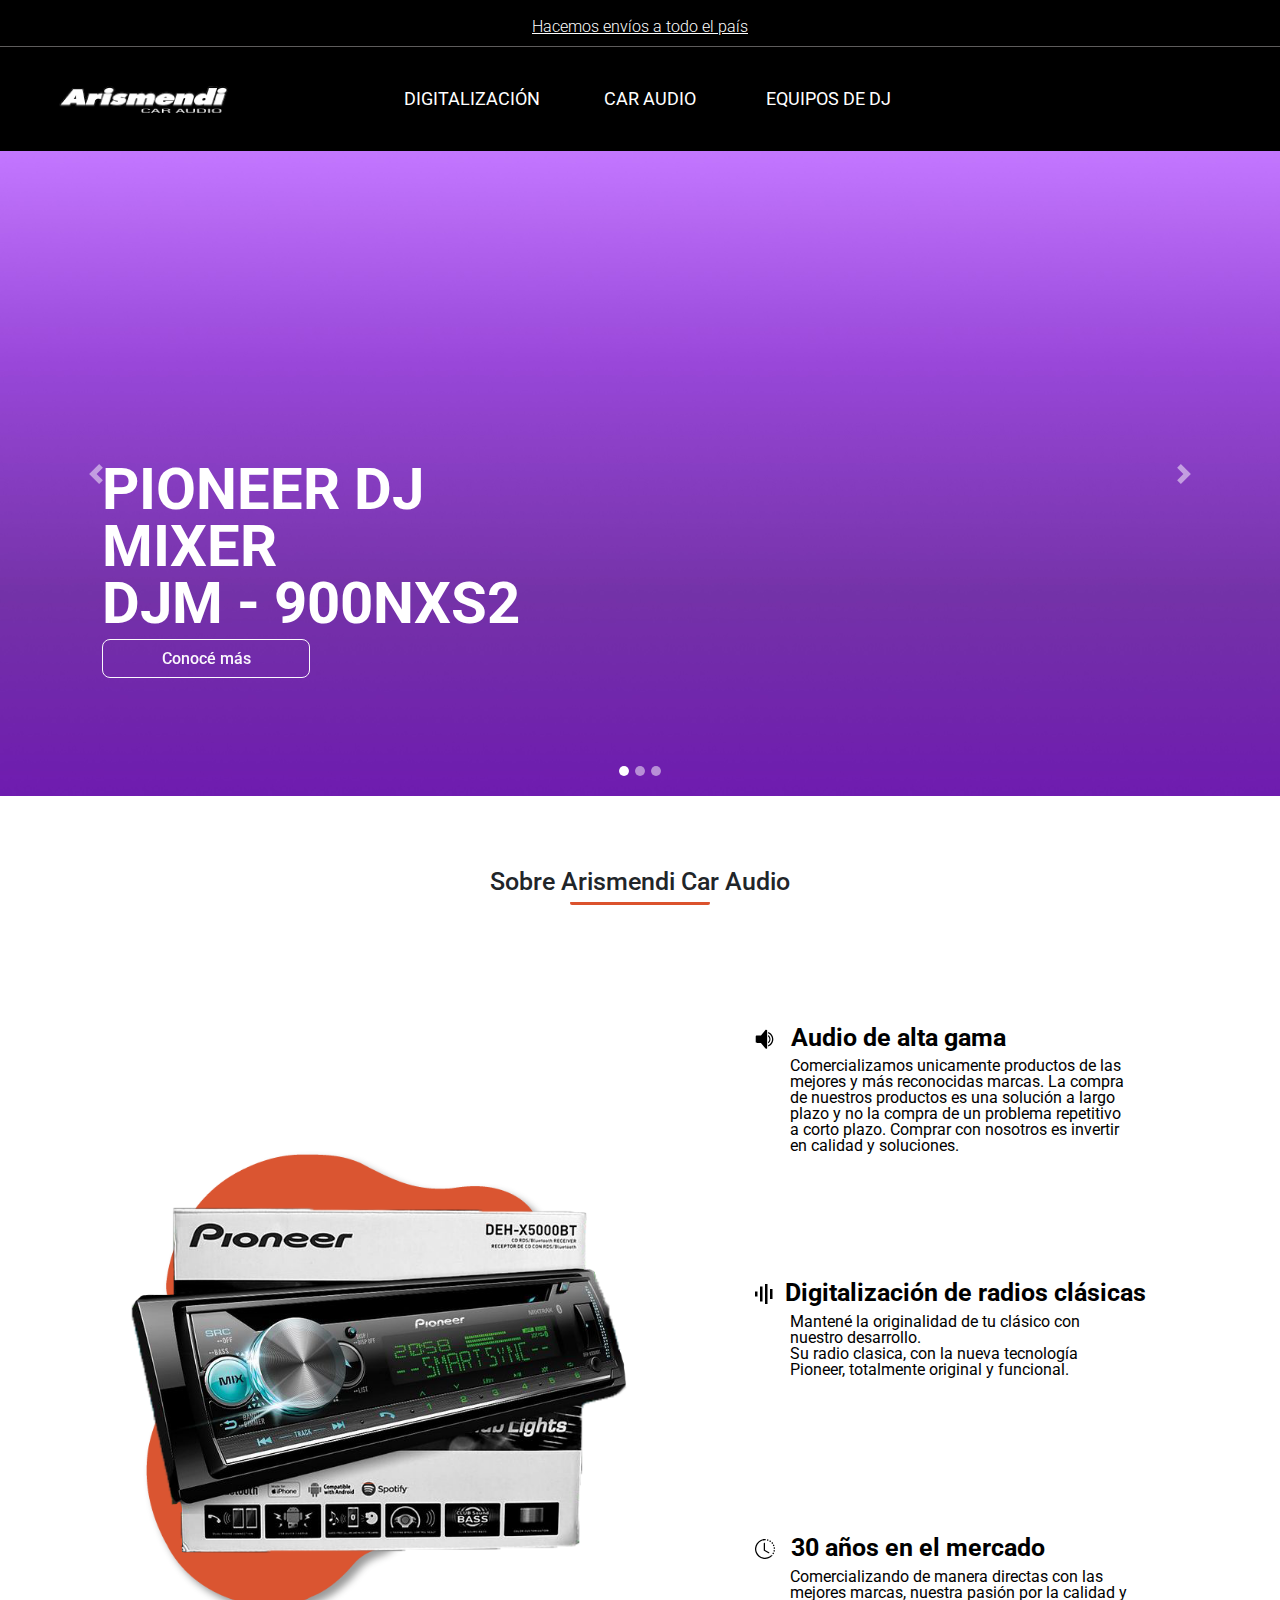
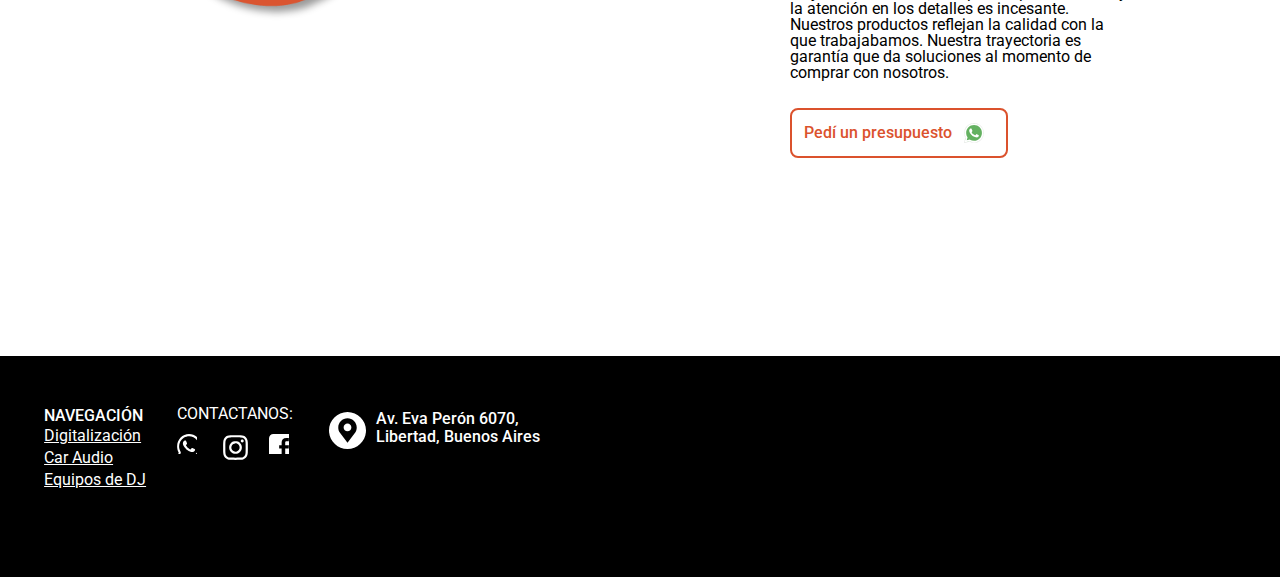
==== index.html @ 05241fb4 "Arismendi_Car_Audio" ====
<!DOCTYPE html>
<html lang="en">
    <head>
        <meta charset="UTF-8">
        <meta http-equiv="X-UA-Compatible" content="IE=edge">
        <meta name="viewport" content="width=device-width, initial-scale=1.0">
        <title>Arismendi Car Audio</title>

        <!-- Fonts -->
        <link rel="preconnect" href="https://fonts.gstatic.com">
        <link href="https://fonts.googleapis.com/css2?family=Roboto:ital,wght@0,100;0,300;0,400;0,500;0,700;1,300;1,400&display=swap" rel="stylesheet">

        <!-- Bootstrap -->
        <link rel="stylesheet" href="bootstrap-4.6.0-dist/css/bootstrap.css">

        <!-- styles -->
        <link rel="stylesheet" href="css/style.css">
    </head>
    <body>
        <header>
            <div class="anuncioEnvios">
                <p><a>Hacemos envíos a todo el país</a></p>
            </div>
            <div class="barraDeNavegacion">
                <a href="index.html" class="logo">

                </a>
                <nav class="mt-1">
                    <ul>
                        <li><a href="pages/digitalizacion.html" class="pt-1">Digitalización</a></li>
                        <li><a href="pages/carAudio.html" class="pt-1">Car Audio</a></li>
                        <li><a href="pages/equipoDeDj.html" class="pt-1">Equipos de DJ</a></li>
                    </ul>
                </nav>
            </div>
            <div class="menuDesplegable">
                <button class="openbtn" onclick="openNav()">&#9776;</button>
                <a href="../index.html" class="logo"></a>
            </div>
        </header>
        <div id="mySidepanel" class="sidepanel">
            <div class="mySidepanel_logo">
                <a href="../index.html" class="logo"></a>
                <a href="javascript:void(0)" class="closebtn" onclick="closeNav()">&times;</a>
            </div>
            <a href="index.html" class="item-menu">
                <svg width="24" height="24" viewBox="0 0 24 24" fill="none" xmlns="http://www.w3.org/2000/svg">
                <path d="M12 2.625C17.1812 2.625 21.375 6.81802 21.375 12C21.375 17.1812 17.182 21.375 12 21.375C6.81881 21.375 2.625 17.182 2.625 12C2.625 6.81881 6.81802 2.625 12 2.625ZM12 0.375C5.57967 0.375 0.375 5.57967 0.375 12C0.375 18.4203 5.57967 23.625 12 23.625C18.4203 23.625 23.625 18.4203 23.625 12C23.625 5.57967 18.4203 0.375 12 0.375ZM12 8.25C9.92892 8.25 8.25 9.92892 8.25 12C8.25 14.0711 9.92892 15.75 12 15.75C14.0711 15.75 15.75 14.0711 15.75 12C15.75 9.92892 14.0711 8.25 12 8.25Z" fill="white"/>
                </svg>              
                Inicio
            </a>
            <a href="pages/digitalizacion.html" class="item-menu">
                <svg width="24" height="24" viewBox="0 0 24 24" fill="none" xmlns="http://www.w3.org/2000/svg">
                <path d="M12 2.625C17.1812 2.625 21.375 6.81802 21.375 12C21.375 17.1812 17.182 21.375 12 21.375C6.81881 21.375 2.625 17.182 2.625 12C2.625 6.81881 6.81802 2.625 12 2.625ZM12 0.375C5.57967 0.375 0.375 5.57967 0.375 12C0.375 18.4203 5.57967 23.625 12 23.625C18.4203 23.625 23.625 18.4203 23.625 12C23.625 5.57967 18.4203 0.375 12 0.375ZM12 8.25C9.92892 8.25 8.25 9.92892 8.25 12C8.25 14.0711 9.92892 15.75 12 15.75C14.0711 15.75 15.75 14.0711 15.75 12C15.75 9.92892 14.0711 8.25 12 8.25Z" fill="white"/>
                </svg>
                Digitalización
            </a>
            <a href="pages/carAudio.html" class="item-menu">
                <svg width="24" height="24" viewBox="0 0 24 24" fill="none" xmlns="http://www.w3.org/2000/svg">
                <path d="M12 2.625C17.1812 2.625 21.375 6.81802 21.375 12C21.375 17.1812 17.182 21.375 12 21.375C6.81881 21.375 2.625 17.182 2.625 12C2.625 6.81881 6.81802 2.625 12 2.625ZM12 0.375C5.57967 0.375 0.375 5.57967 0.375 12C0.375 18.4203 5.57967 23.625 12 23.625C18.4203 23.625 23.625 18.4203 23.625 12C23.625 5.57967 18.4203 0.375 12 0.375ZM12 8.25C9.92892 8.25 8.25 9.92892 8.25 12C8.25 14.0711 9.92892 15.75 12 15.75C14.0711 15.75 15.75 14.0711 15.75 12C15.75 9.92892 14.0711 8.25 12 8.25Z" fill="white"/>
                </svg>
                Car Audio
            </a>
            <a href="pages/equipoDeDj.html" class="item-menu">
                <svg width="24" height="24" viewBox="0 0 24 24" fill="none" xmlns="http://www.w3.org/2000/svg">
                <path d="M12 2.625C17.1812 2.625 21.375 6.81802 21.375 12C21.375 17.1812 17.182 21.375 12 21.375C6.81881 21.375 2.625 17.182 2.625 12C2.625 6.81881 6.81802 2.625 12 2.625ZM12 0.375C5.57967 0.375 0.375 5.57967 0.375 12C0.375 18.4203 5.57967 23.625 12 23.625C18.4203 23.625 23.625 18.4203 23.625 12C23.625 5.57967 18.4203 0.375 12 0.375ZM12 8.25C9.92892 8.25 8.25 9.92892 8.25 12C8.25 14.0711 9.92892 15.75 12 15.75C14.0711 15.75 15.75 14.0711 15.75 12C15.75 9.92892 14.0711 8.25 12 8.25Z" fill="white"/>
                </svg>
                Equipos de DJ
            </a>
        </div>
        <section>
            <div id="carouselArismendi" class="carousel slide" data-ride="carousel">
                <ol class="carousel-indicators">
                  <li data-target="#carouselArismendi" data-slide-to="0" class="active"></li>
                  <li data-target="#carouselArismendi" data-slide-to="1"></li>
                  <li data-target="#carouselArismendi" data-slide-to="2"></li>
                </ol>
                <div class="carousel-inner">
                  <div class="carousel-item active">
                    <div class="banner1"></div>
                    <div class="carouselCaption d-none d-flex justify-content-around">
                        <h5>
                            PIONEER DJ<br> 
                            MIXER<br>
                            DJM - 900NXS2
                        </h5>
                        <button>Conocé más</button>
                    </div>
                  </div>
                  <div class="carousel-item">
                    <div class="banner2"></div>
                    <div class="carouselCaption d-none d-flex justify-content-around">                        
                        <h5>
                            Tv satelital - multimedia
                            dmh z5350tv
                        </h5>
                        <button>Conocé más</button>
                    </div>
                  </div>
                  <div class="carousel-item">
                    <div class="banner3"></div>
                    <div class="carouselCaption d-none d-flex justify-content-around">                        
                        <h5>
                            pioneer -<br> 
                            Ddj sb3<br>
                            silver edition
                        </h5>
                        <button>Conocé más</button>
                    </div>
                  </div>
                </div>
                <a class="carousel-control-prev" href="#carouselArismendi" role="button" data-slide="prev">
                  <span class="carousel-control-prev-icon" aria-hidden="true"></span>
                  <span class="sr-only">Previous</span>
                </a>
                <a class="carousel-control-next" href="#carouselArismendi" role="button" data-slide="next">
                  <span class="carousel-control-next-icon" aria-hidden="true"></span>
                  <span class="sr-only">Next</span>
                </a>
              </div>
        </section>
        <main class="home">            
            <h1 class="h1Escritorio">
                Sobre Arismendi Car Audio
                <span></span>
            </h1>
            <h1 class="h1Mobile">
                Arismendi Car Audio
                <span></span>
            </h1>
            <div class="imagenMain">
            </div>
            <div class="audio">
                <h3> 
                    <span>
                        <svg width="20" height="20" viewBox="0 0 20 20" fill="none" xmlns="http://www.w3.org/2000/svg">
                            <path d="M13.0952 4.30713C14.2737 4.78375 15.2827 5.60169 15.9929 6.65595C16.7031 7.7102 17.082 8.95265 17.081 10.2238C17.082 11.4949 16.7031 12.7373 15.9929 13.7914C15.2827 14.8456 14.2736 15.6635 13.0952 16.14V17.4709C14.6204 16.9687 15.948 15.9976 16.8886 14.6962C17.8293 13.3948 18.3349 11.8295 18.3333 10.2238C18.3333 6.84332 16.1386 3.9738 13.0952 2.97237V4.30713ZM13.0952 7.44951C13.4963 7.79197 13.8181 8.21747 14.0384 8.69657C14.2588 9.17567 14.3724 9.69693 14.3714 10.2243C14.3725 10.7516 14.2589 11.2728 14.0385 11.7518C13.8182 12.2308 13.4963 12.6562 13.0952 12.9986V14.3528C14.5191 13.5286 15.4762 11.9881 15.4762 10.2243C15.4765 9.3877 15.2567 8.56576 14.8387 7.84106C14.4208 7.11636 13.8195 6.51441 13.0952 6.0957V7.44951ZM2.14287 14.0376H5.95239L10.2381 19.2828C10.7143 19.9686 11.8286 19.9167 12.1429 19.139V1.34761C11.7567 0.570466 10.7433 0.508085 10.2381 1.1657L5.95239 6.42904H2.14287C0.923342 6.42904 0.714294 6.64856 0.714294 7.84047V12.6081C0.714294 13.7709 0.95239 14.0376 2.14287 14.0376Z" fill="black"/>
                        </svg>                             
                    </span>  
                    Audio de alta gama
                </h3>
                <p>
                    Comercializamos unicamente productos 
                    de las mejores y más reconocidas marcas.
                    La compra de nuestros productos es una solución
                     a largo plazo y no la compra de un problema repetitivo a corto plazo. 
                     Comprar con nosotros es invertir en calidad y soluciones.
                </p>
            </div>
            <div class="digitalizacion">
                <h3 class="d-flex">
                    <span>
                        <svg width="20" height="20" viewBox="0 0 20 20" fill="none" xmlns="http://www.w3.org/2000/svg">
                            <path d="M10 0V20H12.5V0H10ZM5 2.5V17.5H7.5V2.5H5ZM15 5V15H17.5V5H15ZM0 7.5V12.5H2.5V7.5H0Z" fill="black"/>
                        </svg>                            
                    </span>
                    <span>
                        Digitalización de radios clásicas
                    </span>
                </h3>
                <p>
                    Mantené la originalidad de tu clásico con nuestro desarrollo.<br>
                    Su radio clasica, con la nueva tecnología Pioneer, totalmente original y funcional.
                </p>

            </div>
            <div class="historia">
                <h3>
                    <span>
                        <svg width="20" height="20" viewBox="0 0 20 20" fill="none" xmlns="http://www.w3.org/2000/svg">
                            <g clip-path="url(#clip0)">
                            <path d="M10.6438 1.27375C10.4295 1.25793 10.2148 1.25001 10 1.25V0C10.2457 0.000119784 10.4913 0.00929268 10.7362 0.0275L10.6438 1.27375ZM13.1487 1.83625C12.7481 1.68163 12.3365 1.55671 11.9175 1.4625L12.1913 0.2425C12.67 0.35 13.1412 0.4925 13.5987 0.67L13.1487 1.83625ZM14.8612 2.72375C14.6825 2.60456 14.4995 2.49199 14.3125 2.38625L14.9287 1.29875C15.3561 1.54092 15.7651 1.81415 16.1525 2.11625L15.3837 3.1025C15.2143 2.97029 15.04 2.84437 14.8612 2.725V2.72375ZM17.1537 4.96125C16.9065 4.60997 16.6337 4.2774 16.3375 3.96625L17.2425 3.10375C17.58 3.46 17.8925 3.84125 18.1762 4.24125L17.1537 4.96125ZM18.0837 6.65125C18.0017 6.45307 17.9125 6.25794 17.8162 6.06625L18.9325 5.50375C19.1532 5.94261 19.3413 6.39718 19.495 6.86375L18.3075 7.255C18.2403 7.05108 18.1657 6.8497 18.0837 6.65125ZM18.7462 9.785C18.7361 9.35542 18.6944 8.92718 18.6212 8.50375L19.8525 8.29125C19.9362 8.77375 19.985 9.26375 19.9975 9.75375L18.7475 9.785H18.7462ZM18.5825 11.7075C18.6237 11.495 18.6575 11.2838 18.6837 11.07L19.925 11.2238C19.865 11.7114 19.7689 12.194 19.6375 12.6675L18.4325 12.3338C18.49 12.1275 18.54 11.9188 18.5825 11.7075ZM17.3925 14.6813C17.6225 14.3188 17.825 13.9388 18 13.5463L19.1425 14.0525C18.9425 14.5025 18.7112 14.935 18.4487 15.35L17.3925 14.6813ZM16.1875 16.1875C16.34 16.035 16.4862 15.8775 16.625 15.715L17.5725 16.5313C17.412 16.7173 17.2448 16.8974 17.0712 17.0713L16.1875 16.1875Z" fill="black"/>
                            <path d="M9.9992 1.25C8.5603 1.2501 7.14364 1.60506 5.87468 2.28342C4.60572 2.96179 3.52364 3.94263 2.72428 5.13906C1.92492 6.3355 1.43295 7.7106 1.29195 9.14258C1.15095 10.5746 1.36527 12.0192 1.91593 13.3486C2.46658 14.6779 3.33658 15.851 4.44886 16.7638C5.56114 17.6766 6.88138 18.3011 8.29262 18.5818C9.70387 18.8626 11.1626 18.791 12.5395 18.3733C13.9165 17.9557 15.1692 17.2049 16.1867 16.1875L17.0705 17.0712C15.9076 18.2347 14.4758 19.0934 12.9018 19.5712C11.3277 20.0491 9.66017 20.1313 8.04678 19.8106C6.4334 19.4899 4.92403 18.7762 3.65239 17.7328C2.38076 16.6893 1.38612 15.3483 0.756623 13.8286C0.127122 12.3089 -0.117812 10.6573 0.0435227 9.02034C0.204857 7.38332 0.76748 5.81138 1.68154 4.44377C2.5956 3.07617 3.83287 1.95514 5.28374 1.18C6.7346 0.404869 8.35426 -0.000435915 9.9992 3.51823e-07V1.25Z" fill="black"/>
                            <path d="M9.375 3.75C9.54076 3.75 9.69973 3.81585 9.81694 3.93306C9.93415 4.05027 10 4.20924 10 4.375V10.8875L14.06 13.2075C14.1997 13.2918 14.301 13.4274 14.342 13.5854C14.3831 13.7433 14.3608 13.9111 14.2798 14.0527C14.1988 14.1944 14.0657 14.2989 13.9087 14.3437C13.7518 14.3885 13.5836 14.3701 13.44 14.2925L9.065 11.7925C8.96934 11.7379 8.88982 11.6589 8.83451 11.5636C8.77919 11.4684 8.75004 11.3602 8.75 11.25V4.375C8.75 4.20924 8.81585 4.05027 8.93306 3.93306C9.05027 3.81585 9.20924 3.75 9.375 3.75Z" fill="black"/>
                            </g>
                            <defs>
                            <clipPath id="clip0">
                            <rect width="20" height="20" fill="white"/>
                            </clipPath>
                            </defs>
                        </svg>                            
                    </span>
                    30 años en el mercado
                </h3>
                <p>
                    Comercializando de manera directas con las mejores marcas, 
                    nuestra pasión por la calidad y la atención en los detalles es incesante. 
                    Nuestros productos reflejan la calidad con la que trabajabamos. Nuestra trayectoria es 
                    garantía que da soluciones al momento de comprar con nosotros.
                </p>
                <button>Pedí un presupuesto <span><img src="imagenes/icons/whatsappColor.svg" alt="" width="20px"> </span></button>
            </div>

        </main>
        <footer>
            <div class="navegacion">
                <h6>NAVEGACIÓN</h6>
                <p><a href="pages/digitalizacion.html">Digitalización</a></p>
                <p><a href="pages/carAudio.html">Car Audio</a></p>
                <p><a href="pages/equipoDeDj.html">Equipos de DJ</a></p>
            </div>
            <div class="redes d-flex flex-column">
                <p class="mb-1">CONTACTANOS:</p>
                <div class="d-flex flex-row justify-content-between">
                    <a href="">
                        <svg width="24" height="25" viewBox="0 0 24 25" fill="none" xmlns="http://www.w3.org/2000/svg">
                            <g clip-path="url(#clip0)">
                            <path d="M6.34345 21.4114L6.7358 21.6134C8.3708 22.6234 10.2018 23.0947 12.033 23.0947C17.7878 23.0947 22.4963 18.2468 22.4963 12.3217C22.4963 9.49376 21.3845 6.73314 19.4227 4.71316C17.4608 2.69318 14.8449 1.54858 12.033 1.54858C6.27811 1.54858 1.56951 6.39646 1.63495 12.389C1.63495 14.4089 2.22351 16.3616 3.20442 18.0448L3.46598 18.4489L2.41973 22.4215L6.34345 21.4114Z" fill="black"/>
                            <path d="M20.5343 3.63591C18.3109 1.27934 15.2373 0 12.0983 0C5.42794 0 0.0654375 5.58851 0.130781 12.389C0.130781 14.5436 0.719344 16.631 1.70034 18.5162L0 24.9127L6.34341 23.2294C8.10909 24.2395 10.0709 24.7108 12.0329 24.7108C18.6379 24.7108 24.0004 19.1222 24.0004 12.3218C24.0004 9.02249 22.7578 5.92519 20.5344 3.63591H20.5343ZM12.0983 22.6236C10.3326 22.6236 8.56687 22.1523 7.06275 21.2097L6.67041 21.0076L2.87747 22.0176L3.85837 18.1797L3.59681 17.7757C0.719344 12.9952 2.09269 6.66583 6.80119 3.70319C11.5097 0.740637 17.5915 2.15463 20.469 7.00251C23.3464 11.8504 21.973 18.1123 17.2646 21.0749C15.7604 22.0848 13.9294 22.6235 12.0983 22.6235V22.6236ZM17.8531 15.1498L17.1337 14.8131C17.1337 14.8131 16.0875 14.3418 15.4335 14.0051C15.3681 14.0051 15.3027 13.9377 15.2373 13.9377C15.0411 13.9377 14.9103 14.0051 14.7795 14.0725C14.7795 14.0725 14.7142 14.1398 13.7986 15.2171C13.7332 15.3517 13.6024 15.4191 13.4716 15.4191H13.4062C13.3408 15.4191 13.21 15.3517 13.1446 15.2845L12.8176 15.1498C12.0982 14.8131 11.4443 14.4091 10.9211 13.8705C10.7903 13.7358 10.5941 13.6012 10.4633 13.4665C10.0056 12.9952 9.54778 12.4565 9.22087 11.8505L9.15544 11.7158C9.09009 11.6485 9.09009 11.5812 9.02466 11.4465C9.02466 11.3119 9.02466 11.1772 9.09009 11.1098C9.09009 11.1098 9.35166 10.7732 9.54778 10.5712C9.67866 10.4365 9.744 10.2346 9.87478 10.0999C10.0056 9.89788 10.071 9.62857 10.0056 9.42654C9.94022 9.08986 9.15544 7.27191 8.95931 6.86795C8.82844 6.66593 8.69775 6.59865 8.50153 6.53127H7.78219C7.65131 6.53127 7.52062 6.59865 7.38975 6.59865L7.32431 6.66593C7.19353 6.7333 7.06275 6.86795 6.93197 6.93523C6.80119 7.06998 6.73575 7.20454 6.60497 7.33929C6.14719 7.94527 5.88562 8.68591 5.88562 9.42654C5.88562 9.96515 6.01641 10.5039 6.21262 10.9752L6.27806 11.1772C6.86663 12.4565 7.65131 13.6012 8.69775 14.6111L8.95931 14.8804C9.15544 15.0824 9.35166 15.2171 9.48244 15.419C10.8558 16.6311 12.4252 17.5064 14.1909 17.9777C14.3872 18.045 14.6487 18.045 14.8449 18.1124H15.4988C15.8258 18.1124 16.2182 17.9777 16.4798 17.8431C16.676 17.7084 16.8068 17.7084 16.9375 17.5737L17.0684 17.439C17.1992 17.3043 17.33 17.2371 17.4608 17.1024C17.5915 16.9678 17.7223 16.8331 17.7878 16.6984C17.9185 16.4291 17.9839 16.0924 18.0493 15.7558V15.2845C18.0493 15.2845 17.9839 15.2171 17.8531 15.1498Z" fill="white"/>
                            </g>
                            <defs>
                            <clipPath id="clip0">
                            <rect width="24" height="25" fill="white"/>
                            </clipPath>
                            </defs>
                        </svg>
                                                     
                    </a>
                    <a href="">
                      <svg width="27" height="27" viewBox="0 0 27 27" fill="none" xmlns="http://www.w3.org/2000/svg">
                        <path fill-rule="evenodd" clip-rule="evenodd" d="M8.39813 1.19925C9.71775 1.1385 10.1385 1.125 13.5 1.125C16.8615 1.125 17.2822 1.13962 18.6007 1.19925C19.9193 1.25887 20.8193 1.46925 21.6067 1.77413C22.4314 2.08575 23.1795 2.57287 23.7982 3.20287C24.4282 3.8205 24.9143 4.5675 25.2248 5.39325C25.5308 6.18075 25.74 7.08075 25.8008 8.397C25.8615 9.71887 25.875 10.1396 25.875 13.5C25.875 16.8615 25.8604 17.2822 25.8008 18.6019C25.7411 19.9181 25.5308 20.8181 25.2248 21.6056C24.9142 22.4315 24.4274 23.1797 23.7982 23.7982C23.1795 24.4282 22.4314 24.9143 21.6067 25.2248C20.8193 25.5308 19.9192 25.74 18.603 25.8008C17.2822 25.8615 16.8615 25.875 13.5 25.875C10.1385 25.875 9.71775 25.8604 8.39813 25.8008C7.08188 25.7411 6.18188 25.5308 5.39437 25.2248C4.56854 24.9142 3.8203 24.4274 3.20175 23.7982C2.57218 23.1803 2.08498 22.4324 1.77413 21.6067C1.46925 20.8193 1.26 19.9192 1.19925 18.603C1.1385 17.2811 1.125 16.8604 1.125 13.5C1.125 10.1385 1.13962 9.71775 1.19925 8.39925C1.25887 7.08075 1.46925 6.18075 1.77413 5.39325C2.08544 4.56759 2.57301 3.81973 3.20287 3.20175C3.82055 2.57231 4.56803 2.08512 5.39325 1.77413C6.18075 1.46925 7.08075 1.26 8.397 1.19925H8.39813ZM18.5006 3.42675C17.1956 3.36713 16.8041 3.35475 13.5 3.35475C10.1959 3.35475 9.80437 3.36713 8.49937 3.42675C7.29225 3.48187 6.6375 3.68325 6.201 3.85312C5.62388 4.07812 5.211 4.34475 4.77788 4.77788C4.3673 5.17731 4.05133 5.66357 3.85312 6.201C3.68325 6.6375 3.48187 7.29225 3.42675 8.49937C3.36713 9.80437 3.35475 10.1959 3.35475 13.5C3.35475 16.8041 3.36713 17.1956 3.42675 18.5006C3.48187 19.7078 3.68325 20.3625 3.85312 20.799C4.05113 21.3356 4.36725 21.8228 4.77788 22.2221C5.17725 22.6327 5.66438 22.9489 6.201 23.1469C6.6375 23.3168 7.29225 23.5181 8.49937 23.5732C9.80437 23.6329 10.1947 23.6453 13.5 23.6453C16.8053 23.6453 17.1956 23.6329 18.5006 23.5732C19.7078 23.5181 20.3625 23.3168 20.799 23.1469C21.3761 22.9219 21.789 22.6553 22.2221 22.2221C22.6327 21.8228 22.9489 21.3356 23.1469 20.799C23.3168 20.3625 23.5181 19.7078 23.5732 18.5006C23.6329 17.1956 23.6453 16.8041 23.6453 13.5C23.6453 10.1959 23.6329 9.80437 23.5732 8.49937C23.5181 7.29225 23.3168 6.6375 23.1469 6.201C22.9219 5.62388 22.6553 5.211 22.2221 4.77788C21.8227 4.36733 21.3364 4.05136 20.799 3.85312C20.3625 3.68325 19.7078 3.48187 18.5006 3.42675ZM11.9194 17.3149C12.8021 17.6823 13.7851 17.7319 14.7003 17.4552C15.6155 17.1784 16.4063 16.5925 16.9376 15.7975C17.4688 15.0025 17.7076 14.0477 17.6131 13.0962C17.5185 12.1448 17.0966 11.2556 16.4194 10.5806C15.9876 10.1492 15.4656 9.81879 14.8909 9.61329C14.3161 9.40779 13.703 9.33228 13.0956 9.39219C12.4881 9.4521 11.9015 9.64595 11.378 9.95977C10.8545 10.2736 10.4071 10.6996 10.068 11.2071C9.72884 11.7146 9.50646 12.2909 9.41683 12.8947C9.3272 13.4985 9.37255 14.1146 9.54961 14.6987C9.72667 15.2828 10.031 15.8204 10.4408 16.2728C10.8506 16.7252 11.3556 17.0811 11.9194 17.3149ZM9.00225 9.00225C9.5929 8.4116 10.2941 7.94307 11.0658 7.62341C11.8376 7.30375 12.6647 7.13922 13.5 7.13922C14.3353 7.13922 15.1624 7.30375 15.9342 7.62341C16.7059 7.94307 17.4071 8.4116 17.9977 9.00225C18.5884 9.5929 19.0569 10.2941 19.3766 11.0658C19.6963 11.8376 19.8608 12.6647 19.8608 13.5C19.8608 14.3353 19.6963 15.1624 19.3766 15.9342C19.0569 16.7059 18.5884 17.4071 17.9977 17.9977C16.8049 19.1906 15.187 19.8608 13.5 19.8608C11.813 19.8608 10.1951 19.1906 9.00225 17.9977C7.80937 16.8049 7.13922 15.187 7.13922 13.5C7.13922 11.813 7.80937 10.1951 9.00225 9.00225ZM21.2715 8.0865C21.4179 7.94843 21.535 7.78239 21.6161 7.59822C21.6971 7.41405 21.7404 7.21549 21.7433 7.0143C21.7463 6.8131 21.7088 6.61337 21.6332 6.42691C21.5575 6.24046 21.4452 6.07107 21.303 5.92879C21.1607 5.78651 20.9913 5.67423 20.8048 5.59858C20.6184 5.52294 20.4186 5.48547 20.2175 5.48841C20.0163 5.49134 19.8177 5.53461 19.6335 5.61566C19.4494 5.69671 19.2833 5.81388 19.1453 5.96025C18.8767 6.24491 18.7297 6.62301 18.7354 7.0143C18.7411 7.40558 18.8991 7.77924 19.1758 8.05595C19.4525 8.33266 19.8262 8.49063 20.2175 8.49634C20.6087 8.50204 20.9868 8.35503 21.2715 8.0865Z" fill="white"/>
                      </svg>                        
                    </a>
                    <a href="">
                      <svg width="24" height="24" viewBox="0 0 24 24" fill="none" xmlns="http://www.w3.org/2000/svg">
                        <g clip-path="url(#clip0)">
                        <path d="M4.38226 0C1.95468 0 0 1.95468 0 4.38226V19.6178C0 22.0453 1.95468 24 4.38226 24H12.6398V14.6175H10.1588V11.2395H12.6398V8.35351C12.6398 6.08611 14.1057 4.00426 17.4825 4.00426C18.8497 4.00426 19.8608 4.13551 19.8608 4.13551L19.7813 7.29002C19.7813 7.29002 18.7501 7.28028 17.625 7.28028C16.4073 7.28028 16.212 7.84135 16.212 8.77279V11.2395H19.878L19.7183 14.6175H16.212V24H19.6177C22.0453 24 24 22.0454 24 19.6178V4.38228C24 1.9547 22.0453 2.4e-05 19.6177 2.4e-05H4.38223L4.38226 0Z" fill="white"/>
                        </g>
                        <defs>
                        <clipPath id="clip0">
                        <rect width="24" height="24" fill="white"/>
                        </clipPath>
                        </defs>
                      </svg>
                        
                    </a>
                </div>
            </div>
            <div class="direccion d-flex justify-content-around align-items-center">
                <span>
                  <svg width="37" height="37" viewBox="0 0 37 37" fill="none" xmlns="http://www.w3.org/2000/svg">
                    <path d="M18.5 0C8.28273 0 0 8.28273 0 18.5C0 28.7173 8.28273 37 18.5 37C28.7173 37 37 28.7173 37 18.5C37 8.28273 28.7173 0 18.5 0ZM18.5 6.26678C23.5932 6.26678 27.7229 10.3965 27.7229 15.4897C27.7229 17.0325 27.3001 19.0692 26.4311 20.2208L18.5 30.7332L10.5688 20.2208C9.61211 18.9529 9.27707 17.193 9.27707 15.4897C9.2771 10.3965 13.4068 6.26678 18.5 6.26678ZM18.5 11.6099C16.357 11.6099 14.6202 13.3467 14.6202 15.4897C14.6202 17.6327 16.357 19.3694 18.5 19.3694C20.643 19.3694 22.3798 17.6327 22.3798 15.4897C22.3798 13.3467 20.643 11.6099 18.5 11.6099Z" fill="white"/>
                  </svg>                    
                </span>
                <div class="d-flex flex-column justify-content-center mt-2">
                    <p>Av. Eva Perón 6070,</p>
                    <p>Libertad, Buenos Aires</p>
                </div>
            </div>
        </footer>
        <!-- Bootstrap -->
        <script src="js/jquery-3.6.0.min.js"></script>
        <script src="bootstrap-4.6.0-dist/js/bootstrap.bundle.js"></script>
        <!-- Main -->
        <script src="js/main.js"></script>
    </body>
</html>
---- css/style.css ----
*{
    margin: 0;
    padding: 0;
    box-sizing: border-box;
    font-family: 'Roboto', sans-serif;
    list-style-type: none;
    text-decoration: none;
}

html{    
    font-size: 62.5%;
}

header{
    background: #000000;
    /* width: 100vw; */
}

.anuncioEnvios{
    display: flex;
    justify-content: center;
    align-items: flex-end;
    /* width: 100vw; */
    height: 47px;
    border-bottom: 1px solid rgb(94, 92, 92);    
}

.anuncioEnvios p{
    
    font-style: normal;
    font-weight: 300;
    font-size: 16px;
    line-height: 19px;
    display: flex;
    align-items: center;
    text-align: center;
    text-decoration-line: underline;
    
    color: #FFFFFF;
}

.barraDeNavegacion{
    /* width: 100vw; */
    height: 104px;  
    display: flex;
    justify-content: space-around;
    align-items: center;  
}

.logo{
    width: 177px;
    height: 44px;
    border-radius: 5px;
    background-image: url("../imagenes/arismendi_logo.png");
    background-size: cover;
}

.barraDeNavegacion nav{
    height: 50px;
    width: 40vw;
    margin-right: 26vw;
    margin-left: 4vw;
}

.barraDeNavegacion nav ul{
    display: flex;
    justify-content: space-around;
    color: white;    
    text-decoration: none;
    font-style: normal;
    font-weight: normal;
    font-size: 18px;
    line-height: 21px;
    text-align: center;
}

.barraDeNavegacion li{
    display: flex;
    justify-content: center;
    align-items: flex-end;
    width: auto;
    height: auto;
}

.barraDeNavegacion nav ul a{
    display: flex;
    justify-content: center;
    align-items: center;  
    color: white;    
    text-decoration: none;
    text-transform: uppercase;
    width: 178px;
    height: 44px;
    border-radius: 12px;
    position: relative;
    z-index: 1;
}

.barraDeNavegacion nav ul a::before{
    position: absolute;
    content: "";
    top: 0;
    right: 0;
    bottom: 0;
    left: 0;
    background: linear-gradient(180deg, 
    rgba(242, 54, 3, 0.95) 7.29%, 
    rgba(247, 83, 39, 0.938831) 29.69%, 
    rgba(255, 95, 52, 0.93) 47.4%, 
    rgba(251, 86, 42, 0.935941) 78.65%, 
    rgba(242, 52, 0, 0.94) 100%);
    border-radius: 12px;
    z-index: -1;
    transition: opacity 0.5s linear;
    opacity: 0;
}

.barraDeNavegacion nav ul a:hover::before{
    opacity: 1;
    font-style: normal;
    font-weight: 500;
    font-size: 18px;
    line-height: 21px;
    text-align: center;    
    background: linear-gradient(180deg, 
    rgba(242, 54, 3, 0.95) 7.29%, 
    rgba(247, 83, 39, 0.938831) 29.69%, 
    rgba(255, 95, 52, 0.93) 47.4%, 
    rgba(251, 86, 42, 0.935941) 78.65%, 
    rgba(242, 52, 0, 0.94) 100%);
    border-radius: 12px;
    color: #FFFFFF;
    width: 178px;
    height: 44px;

}

.menuDesplegable{
    display: none;
}

/* #carouselArismendi{
    width: 100vw;
} */

.carousel-indicators > li{
    width: 10px;
    height: 10px;
    border-radius: 50%;
}

.carousel-item img{
    /* width: 100vw; */
    height: 645px;
}

.banner1{
    background-image: url("../imagenes/fondoBanner1.jpg");
    /* width: 100vw; */
    height: 645px;
    background-position: center;
    background-size: cover;
}
.banner2{
    background-image: url("../imagenes/fondoBanner2.jpg");
    /* width: 100vw; */
    height: 645px;
    background-position: center;
    background-size: cover;
}
.banner3{
    background-image: url("../imagenes/fondoBanner3.jpg");
    /* width: 100vw; */
    height: 645px;
    background-position: center;
    background-size: cover;
}

.carouselCaption {
    position: absolute;
    top: 48%;
    left: 8% ;
    z-index: 10;
    padding-top: 0;
    padding-bottom: 0;
    color: white;
    text-align: center; 
}

.carouselCaption h5{
    width: 426px;
    height: 173px;
    font-style: normal;
    font-weight: bold;
    font-size: 58px;
    line-height: 99.8%;
    text-transform: uppercase;
    color: #FFFFFF;
    text-align: start;
}

.carouselCaption p{
    position: absolute;
    top: 70%;
    left: 0% ;
    width: 275px;
    height: 73px;
    text-align: start;
}

.carouselCaption button{    
    top: 100%;
    left: 0% ;
    position: absolute;
    width: 208px;
    height: 39px;
    background-color: rgba(184, 175, 175, 0);
    border: 1.5px solid rgba(255, 255, 255, 0.97);
    box-sizing: border-box;
    border-radius: 8px;
    font-style: normal;
    font-weight: 500;
    font-size: 16px;
    line-height: 19px;
    text-align: center;
    color: rgba(255, 255, 255, 0.97);
    transition: 1s;
}

.carouselCaption button:hover{
    background-color: rgb(0, 0, 0);
    border: 1.5px solid rgba(0, 0, 0, 0.97);
}

.bannerDigitalizacion {
    position: absolute;
    top: 420px;
    left: 8% ;
    z-index: 10;
    padding-top: 0;
    padding-bottom: 0;
    color: white;
    text-align: center; 
}

.bannerDigitalizacion h5{
    width: 42.6rem;
    height: 173px;
    font-style: normal;
    font-weight: bold;
    font-size: 5.8rem;
    line-height: 99.8%;
    text-transform: uppercase;
    color: #FFFFFF;
    text-align: start;
}

.bannerDigitalizacion p{
    position: absolute;
    top: 120px;
    left: 0% ;
    width: 275px;
    height: 73px;
    text-align: start;
    font-size: 1.5rem;
}

.bannerDigitalizacion a{    
    top: 220px;
    left: 0% ;
    position: absolute;
    width: 208px;
    height: 39px;
    background-color: rgba(184, 175, 175, 0);
    border: 1.5px solid rgba(255, 255, 255, 0.97);
    border-radius: 8px;
    font-style: normal;
    font-weight: 500;
    font-size: 16px;
    line-height: 19px;
    display: flex;
    justify-content: center;
    align-items: center;
    text-decoration: none;
    color: rgba(255, 255, 255, 0.97);
    transition: 1s;
}

.bannerDigitalizacion a:hover{
    background-color: rgb(0, 0, 0);
    border: 1.5px solid rgba(0, 0, 0, 0.97);
}

.home{
    /* width: 100vw; */
    /* height: 1040px; */
    display: grid;
    grid-template-columns: repeat(2, 1fr);
    grid-template-rows:0.5fr 0.5fr 0.5fr 0.5fr;
    grid-gap: 2%;
    grid-template-areas: 
    "titulo     titulo"
    "imagen      audio"
    "imagen      digitalizacion"
    "imagen      historia";
    row-gap: 5vh;
    column-gap: 7vw;
    padding-bottom: 22vh;
}

.home .h1Mobile{
    display: none;
}

.home .h1Escritorio{
    height: 20vh;
    /* width: 100vw; */
    grid-area: titulo;
    display: flex;
    flex-direction: column;
    justify-content: center;
    align-items: center;
}

.h1Mobile{
    display: none;
}

.home h1 span{
    margin-top: 4px;
    height: 3.5px;
    width: 140px;
    border-bottom: 3.5px solid #DB522D;
    border-radius: 2px;
}

.home .imagenMain{
    display: flex;
    justify-content: center;
    align-items: center;
    grid-area: imagen;
    background: url("../imagenes/ImagenProducto-home.png");
    width: 45vw;
    height: 80vh;
    background-size: contain;
    background-position: center center;
    background-repeat: no-repeat;
    margin-left: 7vw;
}

.home .audio{
    grid-area: audio;

}

.home .audio h3{
    width: 402px;
    height: 27px;
    font-style: normal;
    font-weight: bold;
    font-size: 25px;
    line-height: 99.8%;
    color: #000000;
}

.home .audio p{
    width: 341px;
    height: 98px;
    margin-left: 35px;
    font-style: normal;
    font-weight: normal;
    font-size: 16px;
    line-height: 100.8%;
    color: #000000;
}

.digitalizacion{
    grid-area: digitalizacion;
}

.digitalizacion h3{
    width: 402px;
    height: 28px;
    font-style: normal;
    font-weight: bold;
    font-size: 25px;
    line-height: 99.8%;
    color: #000000;
}

.digitalizacion p{
    width: 294px;
    height: 67px;
    margin-left: 35px;
    font-style: normal;
    font-weight: normal;
    font-size: 16px;
    line-height: 100.8%;
    color: #000000;
    margin-bottom: 1vh;
}

.historia{
    grid-area: historia;
    display: flex;
    flex-direction: column;
    justify-content: center;
}

.historia button{
    display: flex;
    flex-direction: row;
    justify-content: space-evenly;
    align-items: center;
    width: 218px;
    height: 50px;
    font-style: normal;
    font-weight: 500;
    font-size: 16px;
    line-height: 19px;
    text-align: center;
    background-color: white;
    color: #DB522D;
    border: 2px solid #DB522D;
    border-radius: 8px;
    margin-left: 35px;
    margin-top: 0.5vh;
    position: relative;
    z-index: 1;
    transition: color 0.5s;
}

.historia button::before{
    position: absolute;
    width: 218px;
    height: 50px;
    content: "";   
    color: white;
    background: linear-gradient(180deg, #FF420F 0%, #FF683F 50.52%, rgba(255, 72, 22, 0.94) 100%);
    border-radius: 8px;
    z-index: -1;
    transition: all 0.5s linear;
    opacity: 0;
}

.historia button:hover::before{
    opacity: 1;
    font-style: normal;
    font-weight: 500;
    font-size: 16px;
    line-height: 19px;
    text-align: center;    
    background: linear-gradient(180deg, #FF420F 0%, #FF683F 50.52%, rgba(255, 72, 22, 0.94) 100%);
    border-radius: 8px;
    color: #FFFFFF ;
    width: 218px;
    height: 50px;
    filter: drop-shadow(0px 4px 4px rgba(0, 0, 0, 0.25));

}

.historia button:hover{
    color: white;
}

.historia h3{
    width: 402px;
    height: 28px;
    font-style: normal;
    font-weight: bold;
    font-size: 25px;
    line-height: 99.8%;
    color: #000000;
}

.historia p{
    width: 339px;
    height: 134px;
    margin-left: 35px;
    margin-bottom: 0;
    font-style: normal;
    font-weight: normal;
    font-size: 16px;
    line-height: 100.8%;
    color: #000000;
}

.historia span, 
.digitalizacion span, 
.audio span{
    padding-right: 10px;
}

footer{
    display: flex;
    flex-direction: row;
    align-items: flex-start;
    justify-content: space-evenly;
    height: 221px;
    line-height: 1;
    /* width: 100vw; */
    background: #000000;
    color: #FFFFFF;
}

footer .direccion{
    margin-right: 55vw;
    width: 220px;
    height: 50px;

    font-style: normal;
    font-weight: 500;
    line-height: 8px;

    color: #FFFFFF;
    padding-top: 0;
}

footer .direccion span{
    display: flex;
    justify-content: center;
    align-items: center;
    width: 37px;
    height: 37px;
}


.redes a{
    color: white;
    transition: all 0.5s;    
    line-height: 0;
    margin-top: 10px;
}



.redes a:hover{
    color: #d36d51d2;
}

.navegacion, .redes, .direccion{
    margin-top: 50px;
    font-size: 16px;
}

.navegacion{
    line-height: 12px;
    margin-left: 1vw;
}

.navegacion h6{
    font-size: 16px;
}

.navegacion p a{
    text-decoration: underline !important;
    color: white;
    transition: 1s;
}

.navegacion p a:hover{
    text-decoration: none !important;
    color: white;
}

/*------------Digitalizacion-----------------*/

.seccionDigitalizacion{
    padding: 5rem 0;
    height: auto;
    /* width: 100vw; */
    /* grid-template-columns: repeat(4,323px); */
    display: flex;
    flex-wrap: wrap;
    justify-content: center;
    transition: all 0.5s;
}

.seccionDigitalizacion > p{
    display: none;
}


.seccionDigitalizacion .card{
    width: 32.3rem;
    height: 45.7rem;
    background: #C4C4C4;
    border-radius: 8px;
    padding: 0;
    flex: 1 1 32.3rem;
    flex: 0 1 32.3rem;

}

.seccionDigitalizacion .card .card-footer p{
    font-size: 16px;
    font-weight: normal;

}

.seccionDigitalizacion .card .card-img-top{
    margin: 10px;
    width: 30rem;
    height: 31.4rem;
    border-radius: 8px 8px 0 0;
}


/*------------Equipo de Dj-----------------*/

.seccionEquipoDeDj, .seccionCarAudio{
    display: flex;
    align-items: flex-start;
    padding: 0 2vw;
}

/*----------------Contenido-------------*/
.contenido{
    padding: 5rem 0;
    height: auto;
    /* width: 100vw; */
    /* grid-template-columns: repeat(4,323px); */
    display: flex;
    flex-wrap: wrap;
    justify-content: center;
    transition: all 0.5s;
}


.contenido .card, .contenido .products-card{
    width: 32.3rem;
    height: 51rem;
    background: #FFFFFF;
    border-radius: 8px;
    padding: 0;
    flex: 1 1 32.3rem;
    flex: 0 1 32.3rem;    
    border: 0.5px solid rgba(141, 141, 141, 0.94);
    filter: drop-shadow(0px 4px 4px rgba(0, 0, 0, 0.25));

}

.card-body{
    padding: 21px 30px;
}

.contenido .products-card > .card-footer{
    background: #FFFFFF;
    border: none;
    padding: 0;
    padding-left: 30px;
}

.contenido .products-card  .card-title{
    font-size: 15px;
    font-weight: normal;
    line-height: 18px;
    color: rgba(0, 0, 0, 0.83);

}

.contenido .products-card .titulo{
    font-size: 20px;
    line-height: 23px;    
}

.contenido .products-card .card-img-top{
    border-radius: 8px 8px 0 0;
    width: 32.2rem;
    height: 32.5rem;
}

.card:hover, .products-card:hover{
    transform: scale(1.01);
    box-shadow: 2px 2px 5px gray;
  }

/*--------- Consultar Precio -------------*/

.consultaPrecio{
    display: flex;
    flex-wrap: wrap;
    justify-content: center;
    margin-bottom: 60px;
}

.consultaPrecio_boton{
    display: flex;
    flex-direction: row;
    justify-content: space-evenly;
    align-items: center;
    width: 199px;
    height: 50px;
    font-style: normal;
    font-weight: 500;
    font-size: 16px;
    line-height: 19px;
    color: #502AA2;
    text-align: center;
    background-color: white;
    border: 2px solid #502AA2;
    border-radius: 8px;
    position: relative;
    z-index: 1;
    transition: all 0.5s;
}

.consultaPrecio_boton::before{
    position: absolute;
    content: "";
    z-index: -1;
    opacity: 0;
    border-radius: 8px;
    background: linear-gradient(180deg, #591CDC 0%, rgba(84, 42, 175, 0.91) 45.83%, #4E3A7A 100%);
    transition: all 0.5s ease;
}

.consultaPrecio_boton:hover::before{
    opacity: 1;
    background: linear-gradient(180deg, #591CDC 0%, rgba(84, 42, 175, 0.91) 45.83%, #4E3A7A 100%);
    border-radius: 8px;
    font-style: normal;
    font-weight: 500;
    font-size: 16px;
    line-height: 19px;
    text-align: center;    
    width: 199px;
    height: 50px;
    filter: drop-shadow(1px 4px 7px rgba(0, 0, 0, 0.25));
}

.consultaPrecio_boton:hover{
    color: #FFFFFF;
    border-radius: 8px;
}


.consultaPrecio_texto{
    width: 270px;
    height: 98px;
    font-style: normal;
    font-weight: normal;
    font-size: 25px;
    line-height: 114.8%;
    flex: 1 1 270px;
    flex: 0 1 270px;
    margin-right: 20px;
}


/*------------------ Car Audio-------------------*/



.bannerCarAudio h5{    
    width: 563px;
    height: 110px;   
    font-style: normal;
    font-weight: bold;
    font-size: 58px;
    line-height: 99.8%;    
    text-transform: uppercase;    
    color: #FFFFFF;
    text-align: start;
}


.bannerCarAudio a{    
    top: 110%;
    left: 0% ;
    position: absolute;
    width: 208px;
    height: 39px;
    background-color: rgba(184, 175, 175, 0);
    border: 1.5px solid rgba(255, 255, 255, 0.97);    
    border-radius: 8px;
    font-style: normal;
    font-weight: 500;
    font-size: 16px;
    line-height: 19px;
    display: flex;
    align-items: center;
    justify-content: center;
    color: rgba(255, 255, 255, 0.97);
    text-decoration: none;
    transition: 1s;

}

.bannerCarAudio a:hover{
    background-color: rgb(0, 0, 0);
    border: 1.5px solid rgba(0, 0, 0, 0.97);
}


/*------------------Car Audio & Equipo De DJ-------------------*/

.bannerEquipoDj, .bannerCarAudio {
    position: absolute;
    top: 70%;
    left: 8% ;
    z-index: 10;
    padding-top: 0;
    padding-bottom: 0;
    color: white;
    text-align: center; 
}

.bannerEquipoDj h5{    
    width: 300px;
    height: 110px;   
    font-style: normal;
    font-weight: bold;
    font-size: 58px;
    line-height: 99.8%;    
    text-transform: uppercase;    
    color: #FFFFFF;
    text-align: start;
}

.bannerEquipoDj a{    
    top: 110%;
    left: 0% ;
    position: absolute;
    width: 208px;
    height: 39px;
    background-color: rgba(184, 175, 175, 0);
    border: 1.5px solid rgba(255, 255, 255, 0.97);
    border-radius: 8px;
    font-style: normal;
    font-weight: 500;
    font-size: 16px;
    line-height: 19px;
    display: flex;
    align-items: center;
    justify-content: center;
    text-decoration: none;
    color: rgba(255, 255, 255, 0.97);
    transition: 1s;
}

.bannerEquipoDj a:hover{
    background-color: rgb(0, 0, 0);
    border: 1.5px solid rgba(0, 0, 0, 0.97);
}



/*------------- Filtros -------------------*/


.filtros{
    padding: 5rem 2vw 7vh 1vw;
}

.borrarFiltros{    
    font-style: normal;
    font-weight: 500;
    font-size: 12px;
    line-height: 14px;
    display: flex;
    justify-content: center;
    align-items: center;
    text-align: center;
    color: rgba(219, 82, 45, 0.97);
    border: 1px solid rgba(219, 82, 45, 0.97);
    border-radius: 8px;
    height: 31px;
    max-width: 116px;
    font-size: 12px;
}

.collapse:not(.show){
    display: block ;
}

.buscarFiltros{
    font-size: 16px;
    max-width: 210px;
    height: 37px;
    font-style: normal;
    font-weight: 500;
    line-height: 19px;
    background: #000000;
    border-radius: 8px;
    color: #D7D7D7;
}

.buscarFiltros:hover{
    color: white;
}

.selectores{
    height: 33px;
    max-width: 178px;   
    border: 1px solid #9A9A9A;
    box-sizing: border-box;
    border-radius: 8px;
    font-style: normal;
    font-weight: normal;
    font-size: 16px;
    line-height: 19px;
    color: rgba(0, 0, 0, 0.62);
}

.h5{
    font-style: normal;
    font-weight: 500;
    font-size: 16px;
    line-height: 19px;
}

#filtros{
    text-decoration: none;
    color: black;
    display: flex;
    align-items: flex-end;
}

#filtros > svg {
    display: none;
}

.form-group{
    width: 210px;
}



  @media only screen and (max-width: 1100px) {

       /*----------------------- Footer ---------------------------*/

    footer{
        display: flex;
        flex-direction: row;
        align-items: flex-start;
        justify-content: space-evenly;
        height: 119px;
        /* width: 100vw; */
        background: #000000;
        color: #FFFFFF;
    }
    
    footer .direccion{
        margin-right: 0;
        width: 200px;
        height: 31px;    
        font-style: normal;
        font-weight: 500;
        font-size: 14px;
        line-height: 100.8%;    
        color: #FFFFFF;
        padding-top: 0;
    }
    
    footer .direccion span{
        display: block;
    }

    footer .direccion p{
        margin: 0;
    }

    .redes{
        width: 121px;
        height: 58px;
        font-size: 1.6rem;
    }
    
    .redes a{
        margin-top: 10px;
        margin-right: 0 !important;
        color: white;
        transition: 0.5s;
    }
    
    
    .redes, .direccion, .navegacion{
        margin-top: 10px;
        margin-bottom: 20px;
    }
    
    
} 

@media only screen and (max-width: 992px) {



    .barraDeNavegacion{
        justify-content: center;
    }

    .logo{
        width: 140px;
        height: 35px;
        border-radius: 5px;
        background-image: url("../imagenes/arismendi_logo.png");
        background-size: cover;
    }

    .barraDeNavegacion nav{
        height: 50px;
        width: 60vw;
        margin-right: 4vw;
        margin-left: 4vw;
    }
    
    .barraDeNavegacion nav ul{
        display: flex;
        justify-content: space-around;
        color: white;    
        text-decoration: none;
        font-style: normal;
        font-weight: normal;
        font-size: 17px;
        line-height: 21px;
        text-align: center;
    }
    
    .barraDeNavegacion li{
        display: flex;
        justify-content: center;
        align-items: flex-end;
        width: auto;
        height: auto;
    }
    
    .barraDeNavegacion nav ul a{
        display: flex;
        justify-content: center;
        align-items: center;  
        color: white;    
        text-decoration: none;
        text-transform: uppercase;
        width: 140px;
        height: 44px;
        border-radius: 12px;
        position: relative;
        z-index: 1;
    }
    
    .barraDeNavegacion nav ul a::before{
        position: absolute;
        content: "";
        top: 0;
        right: 0;
        bottom: 0;
        left: 0;
        background: linear-gradient(180deg, 
        rgba(242, 54, 3, 0.95) 7.29%, 
        rgba(247, 83, 39, 0.938831) 29.69%, 
        rgba(255, 95, 52, 0.93) 47.4%, 
        rgba(251, 86, 42, 0.935941) 78.65%, 
        rgba(242, 52, 0, 0.94) 100%);
        border-radius: 12px;
        z-index: -1;
        transition: opacity 0.5s linear;
        opacity: 0;
    }
    
    .barraDeNavegacion nav ul a:hover::before{
        opacity: 1;
        font-style: normal;
        font-weight: 500;
        font-size: 17px;
        line-height: 21px;
        text-align: center;    
        background: linear-gradient(180deg, 
        rgba(242, 54, 3, 0.95) 7.29%, 
        rgba(247, 83, 39, 0.938831) 29.69%, 
        rgba(255, 95, 52, 0.93) 47.4%, 
        rgba(251, 86, 42, 0.935941) 78.65%, 
        rgba(242, 52, 0, 0.94) 100%);
        border-radius: 12px;
        color: #FFFFFF;
        width: 140px;
        height: 44px;
    
    }


    /*----------------Home----------------*/

    .home{
        /* width: 100vw; */
        height: 750px;
        display: grid;
        grid-template-columns:  1fr;
        grid-template-rows:2fr 1fr 1fr 1fr;
        grid-gap: 2%;
        grid-template-areas: 
        "titulo"
        "audio"
        "digitalizacion"
        "historia";
        padding-bottom: 8vh;
        display: flex;
        flex-direction: column;
        align-items: center;
    }

    .home .h1Escritorio{
        display: none;
    }
    
    .home .h1Mobile{
        height: 21vh;
        /* width: 100vw; */
        grid-area: titulo;
        display: flex;
        flex-direction: column;
        justify-content: center;
        align-items: center;
    }
    
    .home h1 span{
        margin-top: 4px;
        height: 3.5px;
        width: 140px;
        border-bottom: 3.5px solid #DB522D;
        border-radius: 2px;
    }
    
    .home .imagenMain{
        display: none;        
    }
    
    .home .audio{
        grid-area: audio;    
    }
    
    .home .audio h3{
        width: 268px;
        height: 27px;
        font-style: normal;
        font-weight: bold;
        font-size: 20px;
        line-height: 99.8%;
        color: #000000;
    }
    
    .home .audio p{
        width: 268px;
        height: 114px;
        margin-left: 35px;
        font-style: normal;
        font-weight: normal;
        font-size: 14px;
        line-height: 15px;
        color: #000000;
    }
    
    .digitalizacion{
        grid-area: digitalizacion;
    }
    
    .digitalizacion h3{
        width: 268px;
        height: 50px;
        font-style: normal;
        font-weight: bold;
        font-size: 20px;
        line-height: 107.8%;
        color: #000000;
    }
    
    .digitalizacion p{
        width: 271px;
        height: 67px;
        margin-left: 35px;
        font-style: normal;
        font-weight: normal;
        font-size: 14px;
        line-height: 15px;
        color: #000000;
        margin-bottom: 1vh;
    }
    
    .historia{
        grid-area: historia;
        display: flex;
        flex-direction: column;
        justify-content: center;
    }
    
    .historia button{
        display: flex;
        flex-direction: row;
        justify-content: space-evenly;
        align-items: center;
        width: 218px;
        height: 50px;
        font-style: normal;
        font-weight: 500;
        font-size: 16px;
        line-height: 19px;
        text-align: center;
        background-color: white;
        color: #DB522D;
        border: 2px solid #DB522D;
        border-radius: 8px;
        margin-left: 35px;
        margin-top: 0.5vh;
        position: relative;
        z-index: 1;
        transition: color 0.5s;
    }
    
    .historia button::before{
        position: absolute;
        width: 218px;
        height: 50px;
        content: "";   
        color: white;
        background: linear-gradient(180deg, #FF420F 0%, #FF683F 50.52%, rgba(255, 72, 22, 0.94) 100%);
        border-radius: 8px;
        z-index: -1;
        transition: all 0.5s linear;
        opacity: 0;
    }
    
    .historia button:hover::before{
        opacity: 1;
        font-style: normal;
        font-weight: 500;
        font-size: 16px;
        line-height: 19px;
        text-align: center;    
        background: linear-gradient(180deg, #FF420F 0%, #FF683F 50.52%, rgba(255, 72, 22, 0.94) 100%);
        border-radius: 8px;
        color: #FFFFFF ;
        width: 218px;
        height: 50px;
        filter: drop-shadow(0px 4px 4px rgba(0, 0, 0, 0.25));
    
    }
    
    .historia button:hover{
        color: white;
    }    
    
    .historia h3{
        width: 267px;
        height: 28px;
        font-style: normal;
        font-weight: bold;
        font-size: 20px;
        line-height: 99.8%;
        color: #000000;
    }
    
    .historia p{
        width: 267px;
        height: 113px;
        margin-left: 35px;
        margin-bottom: 0;
        font-style: normal;
        font-weight: normal;
        font-size: 14px;
        line-height: 15px;
        color: #000000;
    }
    
    .historia span, 
    .digitalizacion span, 
    .audio span{
        padding-right: 10px;
    }

       /*----------------------- Footer ---------------------------*/

    footer{
        display: flex;
        flex-direction: row;
        align-items: flex-start;
        justify-content: space-evenly;
        height: 119px;
        /* width: 100vw; */
        background: #000000;
        color: #FFFFFF;
    }
    
    footer .direccion{
        margin-right: 0;
        width: 200px;
        height: 31px;    
        font-style: normal;
        font-weight: 500;
        font-size: 14px;
        line-height: 100.8%;    
        color: #FFFFFF;
        padding-top: 0;
    }
    
    footer .direccion span{
        display: block;
    }

    footer .direccion p{
        margin: 0;
    }

    .redes{
        width: 121px;
        height: 58px;
        font-size: 1.6rem;
    }
    
    .redes a{
        margin-top: 10px;
        margin-right: 0 !important;
        color: white;
        transition: 0.5s;
    }
    
    
    .redes, .direccion, .navegacion{
        margin-top: 10px;
        margin-bottom: 20px;
    }
    
    .contenedor-loader{
        display: none;
    }
    
} 

@media only screen and (max-width: 767px) {


    .barraDeNavegacion{
        justify-content: center;
    }

    .logo{
        width: 130px;
        height: 30px;
        border-radius: 5px;
        background-image: url("../imagenes/arismendi_logo.png");
        background-size: cover;
    }

    .barraDeNavegacion nav{
        height: 50px;
        width: 65vw;
        margin-right: 4vw;
        margin-left: 4vw;
    }
    
    .barraDeNavegacion nav ul{
        display: flex;
        justify-content: space-around;
        color: white;    
        text-decoration: none;
        font-style: normal;
        font-weight: normal;
        font-size: 17px;
        line-height: 21px;
        text-align: center;
    }
    
    .barraDeNavegacion li{
        display: flex;
        justify-content: center;
        align-items: flex-end;
        width: auto;
        height: auto;
    }
    
    .barraDeNavegacion nav ul a{
        display: flex;
        justify-content: center;
        align-items: center;  
        color: white;    
        text-decoration: none;
        text-transform: uppercase;
        width: 140px;
        height: 44px;
        border-radius: 12px;
        position: relative;
        z-index: 1;
    }
    
    .barraDeNavegacion nav ul a::before{
        position: absolute;
        content: "";
        top: 0;
        right: 0;
        bottom: 0;
        left: 0;
        background: linear-gradient(180deg, 
        rgba(242, 54, 3, 0.95) 7.29%, 
        rgba(247, 83, 39, 0.938831) 29.69%, 
        rgba(255, 95, 52, 0.93) 47.4%, 
        rgba(251, 86, 42, 0.935941) 78.65%, 
        rgba(242, 52, 0, 0.94) 100%);
        border-radius: 12px;
        z-index: -1;
        transition: opacity 0.5s linear;
        opacity: 0;
    }
    
    .barraDeNavegacion nav ul a:hover::before{
        opacity: 1;
        font-style: normal;
        font-weight: 500;
        font-size: 17px;
        line-height: 21px;
        text-align: center;    
        background: linear-gradient(180deg, 
        rgba(242, 54, 3, 0.95) 7.29%, 
        rgba(247, 83, 39, 0.938831) 29.69%, 
        rgba(255, 95, 52, 0.93) 47.4%, 
        rgba(251, 86, 42, 0.935941) 78.65%, 
        rgba(242, 52, 0, 0.94) 100%);
        border-radius: 12px;
        color: #FFFFFF;
        width: 140px;
        height: 44px;
    
    }

    /*----------Texto Banner---------*/
    
    .bannerCarAudio h5 > span{
        display: none;
    }

    /*------------Filtros-----------*/
    
    .seccionEquipoDeDj .filtros, .seccionCarAudio .filtros{
        width: 90vw;
    }
    .seccionEquipoDeDj, .seccionCarAudio{
        display: flex;
        flex-direction: column;
        align-items: center;
    }

    .filtros{
        padding:3vh 0 2vh 4vw;
        width: 323px;
        display: flex;
        flex-direction: column;
        align-items: flex-end;
        max-width: 323px;
    }

    .collapse:not(.show){
        display: none ;
    }

    .form-group{
        width: 178px;
    }

   

    .contenido{
        padding: 0;
    }

    .borrarFiltros{
        width: 200px;
    }

    #filtros > svg {
        display: block;
    }

    
} 

@media only screen and (max-width: 576px) {

    .barraDeNavegacion, .anuncioEnvios{
        display: none;
    }
    .menuDesplegable{
        display: visible;
        display: flex;
        justify-content: flex-start;
        align-items: center;
        z-index: 98;
        height: 56px;
        width: 100vw;
        background: #F75E34;
        position: fixed;
    }
    .menuDesplegable a{
        height: 44px;
        width: 177px;
        margin-left: 25vw;
    }

    .carousel{
        min-width: 370px;
    }

    .carouselCaption {
        position: absolute;
        top: 460px;
        left: 8% ;
        z-index: 10;
        padding-top: 0;
        padding-bottom: 0;
        color: white;
        text-align: center; 
    }
    
    .carouselCaption h5{      
        width: 276px;
        height: 56px;
        font-style: normal;
        font-weight: bold;
        font-size: 3rem;
        line-height: 99.8%;
        text-transform: uppercase;
        color: #FFFFFF;
        text-align: start;
        text-shadow: 6px 5px 4px rgba(0, 0, 0, 0.27);
    }
    
    .carouselCaption p{
        display: none;
    }
    
    .carouselCaption button{    
        display: none;
    }   

    .banner2{
        background-image: url("../imagenes/bannerMobileDigitalizacion.png");
        background-size: cover;        
        width: 100vw;
        height: 645px;
        min-width: 100%;
        background-position: center;
    }

    .banner1, .banner3{
        background-image: url("../imagenes/bannerMobileHome.png");
        background-size: cover;        
        width: 100vw;
        height: 645px;
        min-width: 100%;
        background-position: center;
    }

    /*--------------------- Digitalizacion ------------------------*/
    .seccionDigitalizacion{
        padding: 3rem 0;
        height: auto;
        /* width: 100vw; */
        /* grid-template-columns: repeat(4,323px); */
        display: flex;
        flex-wrap: wrap;
        justify-content: center;
        transition: all 0.5s;
        min-width: 370px;
    }

    .bannerDigitalizacion {
        position: absolute;
        top: 560px;
        left: 8% ;
        z-index: 10;
        padding-top: 0;
        padding-bottom: 0;
        color: white;
        text-align: center; 
    }
    
    .bannerDigitalizacion h5{
        width: 276px;
        height: 56px;
        font-style: normal;
        font-weight: bold;
        font-size: 3rem;
        line-height: 99.8%;
        text-transform: uppercase;
        color: #FFFFFF;
        text-align: start;
        text-shadow: 6px 5px 4px rgba(0, 0, 0, 0.27);
    }

    .seccionDigitalizacion > p{
        display: block;       
        width: 275px;
        height: 73px;
        text-align: start;
        font-size: 1.5rem;
        margin-bottom: 3rem;
    }
    
    .bannerDigitalizacion p{
        display: none;
    }
    
    .bannerDigitalizacion button{  
       display: none;
    }

    .consultaPrecio_texto{
        text-align: center;
    }

    

    .consultaPrecio{
        min-width: 370px;
    }

    /*------------------ Car Audio-------------------*/
    body{
        min-width: 370px;
    }

    .bannerCarAudio {        
        position: absolute;
        top: 560px;
        left: 8% ;
        z-index: 10;
        padding-top: 0;
        padding-bottom: 0;
        color: white;
        text-align: center; 
    }

    .bannerCarAudio h5{
        width: 276px;
        height: 56px;
        font-style: normal;
        font-weight: bold;
        font-size: 3rem;
        line-height: 99.8%;
        text-transform: uppercase;
        color: #FFFFFF;
        text-align: start;
        text-shadow: 6px 5px 4px rgba(0, 0, 0, 0.27);
    }

    .bannerCarAudio h5 > span{
        display: none;
    }

    .bannerCarAudio button{    
        display: none;
    }


/*------------------ Equipo De DJ-------------------*/

    .bannerEquipoDj {
        position: absolute;
        top: 560px;
        left: 8% ;
        z-index: 10;
        padding-top: 0;
        padding-bottom: 0;
        color: white;
        text-align: center;  
    }

    .bannerEquipoDj h5{    
        width: 320px;
        height: 56px;
        font-style: normal;
        font-weight: bold;
        font-size: 3rem;
        line-height: 99.8%;
        text-transform: uppercase;
        color: #FFFFFF;
        text-align: start;
        text-shadow: 6px 5px 4px rgba(0, 0, 0, 0.27);
    }

    .bannerEquipoDj h5 > span{
        display: none;
    }

    .bannerEquipoDj button{    
        display: none;
    }

    .seccionEquipoDeDj, .seccionCarAudio{
        display: flex;
        flex-direction: column;
        align-items: center;        
        min-width: 370px;
    }

    .collapse:not(.show){
        display: none ;
    }

    .filtros{
        padding:3vh 0 2vh 4vw;
        width: 323px;
        display: flex;
        flex-direction: column;
        align-items: flex-end;
        max-width: 323px;
    }

    .form-group{
        width: 178px;
    }

    .borrarFiltros{
        width: 140px;
    }

    .contenido{
        padding: 0;
    }

    /*---------------------------Home-------------------------------*/

    .home{
        /* width: 100vw; */
        height: 750px;
        display: grid;
        grid-template-columns:  1fr;
        grid-template-rows:2fr 1fr 1fr 1fr;
        grid-gap: 2%;
        grid-template-areas: 
        "titulo"
        "audio"
        "digitalizacion"
        "historia";
        padding-bottom: 8vh;
        display: flex;
        flex-direction: column;
        align-items: center;
    }

    .home .h1Escritorio{
        display: none;
    }
    
    .home .h1Mobile{
        height: 21vh;
        /* width: 100vw; */
        grid-area: titulo;
        display: flex;
        flex-direction: column;
        justify-content: center;
        align-items: center;
    }
    
    .home h1 span{
        margin-top: 4px;
        height: 3.5px;
        width: 140px;
        border-bottom: 3.5px solid #DB522D;
        border-radius: 2px;
    }
    
    .home .imagenMain{
        display: none;        
    }
    
    .home .audio{
        grid-area: audio;    
    }
    
    .home .audio h3{
        width: 268px;
        height: 27px;
        font-style: normal;
        font-weight: bold;
        font-size: 20px;
        line-height: 99.8%;
        color: #000000;
    }
    
    .home .audio p{
        width: 268px;
        height: 114px;
        margin-left: 35px;
        font-style: normal;
        font-weight: normal;
        font-size: 14px;
        line-height: 15px;
        color: #000000;
    }
    
    .digitalizacion{
        grid-area: digitalizacion;
    }
    
    .digitalizacion h3{
        width: 268px;
        height: 50px;
        font-style: normal;
        font-weight: bold;
        font-size: 20px;
        line-height: 107.8%;
        color: #000000;
    }
    
    .digitalizacion p{
        width: 271px;
        height: 67px;
        margin-left: 35px;
        font-style: normal;
        font-weight: normal;
        font-size: 14px;
        line-height: 15px;
        color: #000000;
        margin-bottom: 1vh;
    }
    
    .historia{
        grid-area: historia;
        display: flex;
        flex-direction: column;
        justify-content: center;
    }
    
    .historia button{
        display: flex;
        flex-direction: row;
        justify-content: space-evenly;
        align-items: center;
        width: 218px;
        height: 50px;
        font-style: normal;
        font-weight: 500;
        font-size: 16px;
        line-height: 19px;
        text-align: center;
        background-color: white;
        color: #DB522D;
        border: 2px solid #DB522D;
        border-radius: 8px;
        margin-left: 35px;
        margin-top: 0.5vh;
        position: relative;
        z-index: 1;
        transition: color 0.5s;
    }
    
    .historia button::before{
        position: absolute;
        width: 218px;
        height: 50px;
        content: "";   
        color: white;
        background: linear-gradient(180deg, #FF420F 0%, #FF683F 50.52%, rgba(255, 72, 22, 0.94) 100%);
        border-radius: 8px;
        z-index: -1;
        transition: all 0.5s linear;
        opacity: 0;
    }
    
    .historia button:hover::before{
        opacity: 1;
        font-style: normal;
        font-weight: 500;
        font-size: 16px;
        line-height: 19px;
        text-align: center;    
        background: linear-gradient(180deg, #FF420F 0%, #FF683F 50.52%, rgba(255, 72, 22, 0.94) 100%);
        border-radius: 8px;
        color: #FFFFFF ;
        width: 218px;
        height: 50px;
        filter: drop-shadow(0px 4px 4px rgba(0, 0, 0, 0.25));
    
    }
    
    .historia button:hover{
        color: white;
    }    
    
    .historia h3{
        width: 267px;
        height: 28px;
        font-style: normal;
        font-weight: bold;
        font-size: 20px;
        line-height: 99.8%;
        color: #000000;
    }
    
    .historia p{
        width: 267px;
        height: 113px;
        margin-left: 35px;
        margin-bottom: 0;
        font-style: normal;
        font-weight: normal;
        font-size: 14px;
        line-height: 15px;
        color: #000000;
    }
    
    .historia span, 
    .digitalizacion span, 
    .audio span{
        padding-right: 12px;
    }

    /*----------------------- Footer ---------------------------*/

    footer{
        display: flex;
        flex-direction: row;
        align-items: flex-end;
        justify-content: space-evenly;
        height: 119px;
        /* width: 100vw; */
        background: #000000;
        color: #FFFFFF;        
        min-width: 370px;
    }
    
    footer .direccion{
        margin-right: 0;
        width: 162px;
        height: 31px;    
        font-style: normal;
        font-weight: 500;
        font-size: 14px;
        line-height: 100.8%;    
        color: #FFFFFF;
        padding-top: 0;
    }
    
    footer .direccion span{
        display: none;
    }

    footer .direccion p{
        margin: 0;
    }

    .redes{
        width: 121px;
        height: 58px;
        font-size: 1.6rem;
    }
    
    .redes a{
        margin-top: 10px;
        margin-right: 0 !important;
        color: white;
        transition: 0.5s;
    }    
    
    .redes, .direccion{
        margin-top: 0;
        margin-bottom: 41px;
    }
    
    .navegacion{
        display: none;
    }
    
    

}

@media only screen and (max-width: 415px) {

   
    .barraDeNavegacion, .anuncioEnvios{
        display: none;
    }
    .menuDesplegable{
        display: visible;
        display: flex;
        justify-content: flex-start;
        align-items: center;
        z-index: 98;
        height: 56px;
        width: 100vw;
        background: #F75E34;
        position: fixed;
        min-width: 370px;
    }

    .menuDesplegable a{
        height: 44px;
        width: 177px;
        margin-left: 15vw;
    }

    .banner2{
        background-image: url("../imagenes/bannerMobileDigitalizacion.png");
        background-size: cover;        
        width: 100vw;
        height: 581px;
        min-width: 370px;
        background-position: center;
    }

    .banner1, .banner3{
        background-image: url("../imagenes/bannerMobileHome.png");
        background-size: cover;        
        width: 100vw;
        height: 581px;
        min-width: 370px;
        background-position: center;
    }

    /*------------------Digitalizacion---------------------*/

    .bannerDigitalizacion {
        position: absolute;
        top: 490px;
        left: 8% ;
        z-index: 10;
        padding-top: 0;
        padding-bottom: 0;
        color: white;
        text-align: center;
    }

       /*------------------ Car Audio-------------------*/

       .bannerCarAudio {        
        position: absolute;
        top: 510px;
        left: 8% ;
        z-index: 10;
        padding-top: 0;
        padding-bottom: 0;
        color: white;
        text-align: center;
    }


/*------------------ Equipo De DJ-------------------*/

    .bannerEquipoDj {
        position: absolute;
        top: 510px;
        left: 8% ;
        z-index: 10;
        padding-top: 0;
        padding-bottom: 0;
        color: white;
        text-align: center;  
    }
    
}






/* ---------------- Menu lateral ------------------- */


.sidepanel {
    height: 100vh; 
    width: 0; 
    position: fixed; 
    z-index: 99; 
    top: 0;
    left: 0;
    background-color: #F75E34; 
    overflow-x: hidden; 
    padding-top: 60px; 
    transition: 0.5s; 
  }

  .mySidepanel_logo{
    display: flex;
    justify-content: flex-start;
    align-items: center;
    margin-bottom: 7vh;
  }

  .mySidepanel_logo a{
    position: absolute;
    top: 6px;
    left:15%;
    height: 44px !important;
    width: 177px;
    margin-left: 15vw;
    padding: 8px 8px 8px 19px;
}

.sidepanel a {
    padding: 0 8px 0 19px;
    text-decoration: none;
    font-size: 25px;
    height: 48px;
    color: white;
    display: block;
    transition: 0.3s;
    font-style: normal;
    font-weight: 500;
    font-size: 14px;
    line-height: 24px;
    letter-spacing: 0.1px;
    text-transform: uppercase;
}

  .sidepanel a svg{
      margin-right: 7vw;
  }
  
 
  .sidepanel a:hover {
    color: #f1f1f1;
  }
  
  
 
  .sidepanel .closebtn {
    padding: 20px 8px 8px 23px;
    height: 20px ;
    width: 20px;
    position: absolute;
    top: 0;
    left: 0;
    font-size: 30px;
    margin-left: 0px;
  }
 
  .openbtn {
    font-size: 20px;
    cursor: pointer;
    background-color: #F75E34;
    color: white;
    padding: 10px 15px;
    border: none;
  }

  .item-menu{
      width: 300px;
  }

  /*------------------------ Loader 2 ------------------ */
.loader-2 {
    display: block;
      height: 32px;
      width: 32px;
      -webkit-animation: loader-2-1 3s linear infinite;
              animation: loader-2-1 3s linear infinite;
  }
  @-webkit-keyframes loader-2-1 {
      0%   { -webkit-transform: rotate(0deg); }
      100% { -webkit-transform: rotate(360deg); }
  }
  @keyframes loader-2-1 {
      0%   { transform: rotate(0deg); }
      100% { transform: rotate(360deg); }
  }
  .loader-2 span {
      display: block;
      position: absolute;
      top: 0; left: 0;
      bottom: 0; right: 0;
      margin: auto;
      height: 32px;
      width: 32px;
      clip: rect(16px, 32px, 32px, 0);
      -webkit-animation: loader-2-2 1.5s cubic-bezier(0.770, 0.000, 0.175, 1.000) infinite;
              animation: loader-2-2 1.5s cubic-bezier(0.770, 0.000, 0.175, 1.000) infinite;
  }
  @-webkit-keyframes loader-2-2 {
      0%   { -webkit-transform: rotate(0deg); }
      100% { -webkit-transform: rotate(360deg); }
  }
  @keyframes loader-2-2 {
      0%   { transform: rotate(0deg); }
      100% { transform: rotate(360deg); }
  }
  .loader-2 span::before {
      content: "";
      display: block;
      position: absolute;
      top: 0; left: 0;
      bottom: 0; right: 0;
      margin: auto;
      height: 32px;
      width: 32px;
      border: 3px solid transparent;
      border-top: 3px solid rgb(100, 35, 35);
      border-radius: 50%;
      -webkit-animation: loader-2-3 1.5s cubic-bezier(0.770, 0.000, 0.175, 1.000) infinite;
              animation: loader-2-3 1.5s cubic-bezier(0.770, 0.000, 0.175, 1.000) infinite;
  }
  @-webkit-keyframes loader-2-3 {
      0%   { -webkit-transform: rotate(0deg); }
      100% { -webkit-transform: rotate(360deg); }
  }
  @keyframes loader-2-3 {
      0%   { transform: rotate(0deg); }
      100% { transform: rotate(360deg); }
  }
  .loader-2 span::after {
      content: "";
      display: block;
      position: absolute;
      top: 0; left: 0;
      bottom: 0; right: 0;
      margin: auto;
      height: 32px;
      width: 32px;
      border: 3px solid #5A1CDC;
      border-radius: 50%;
  }

  .contenedor-loader{
      position: relative;
      top: 10vh;
      left: 30vw;
  }
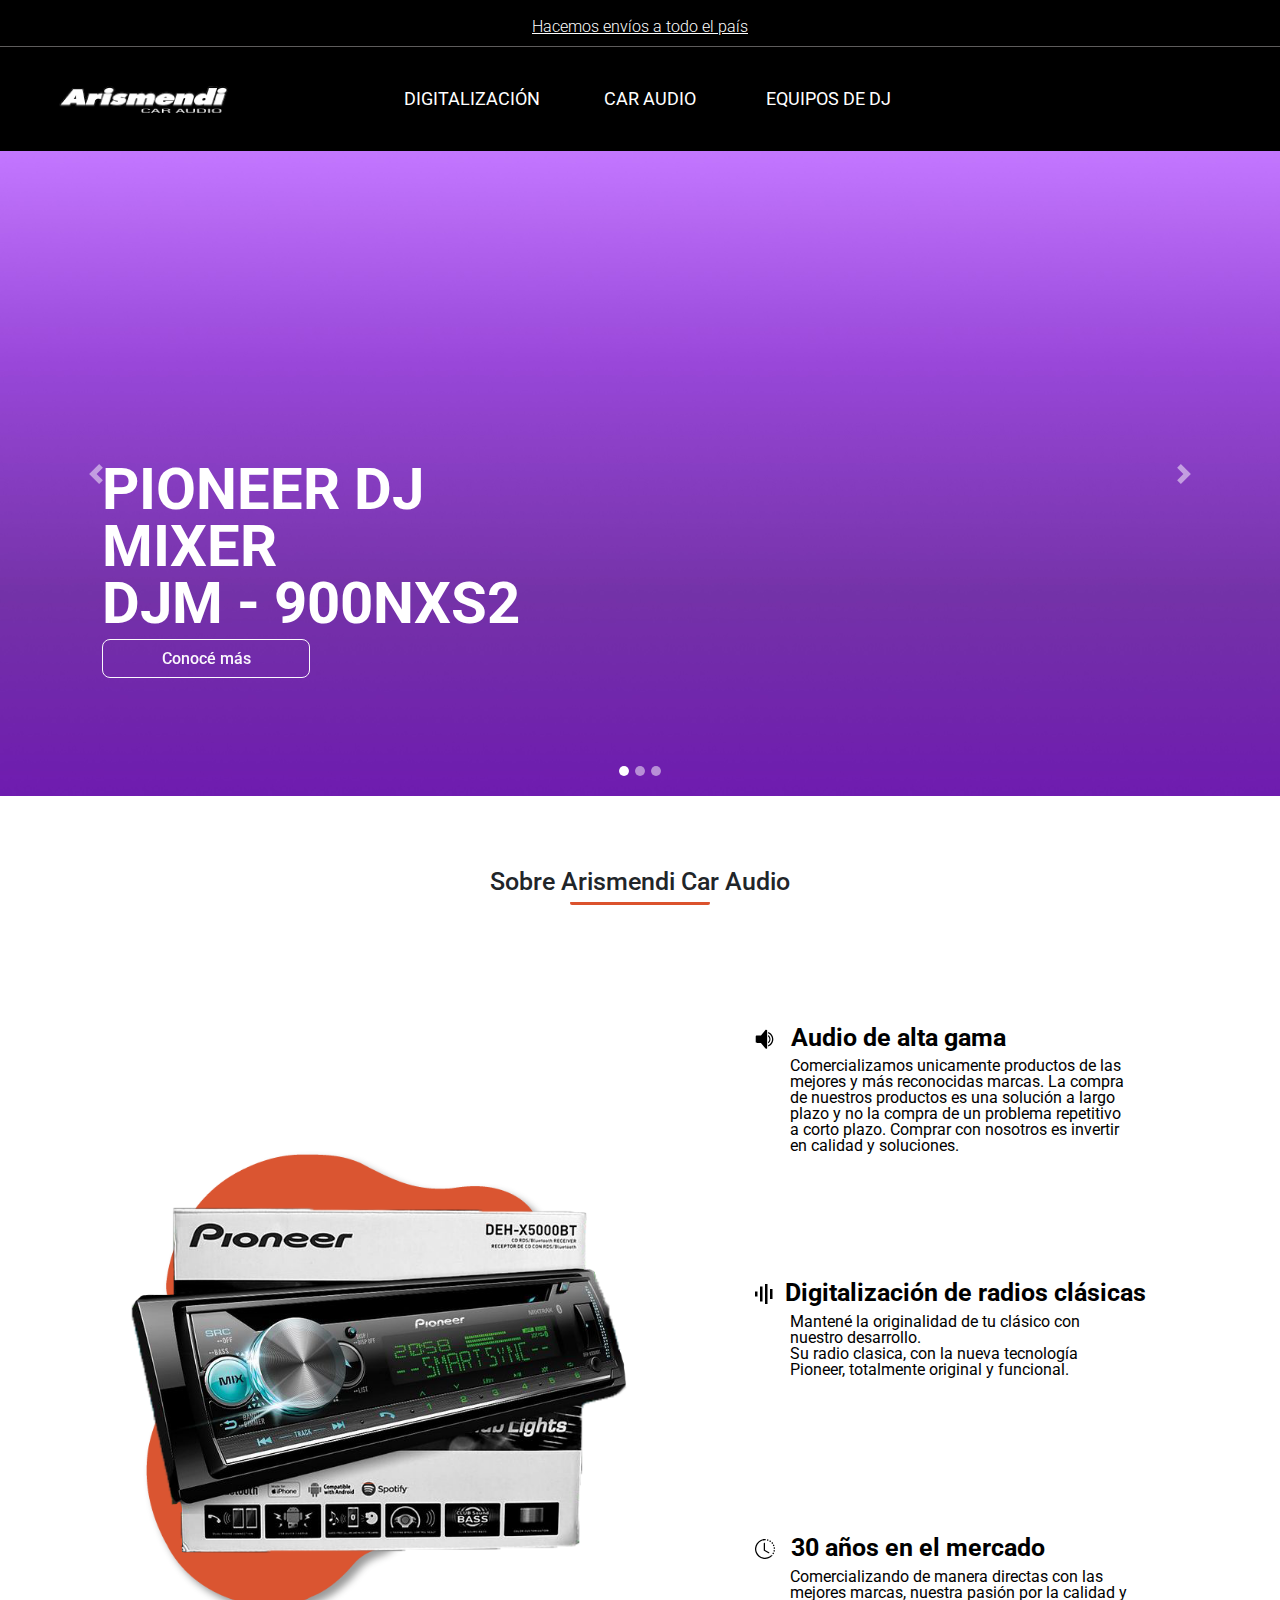
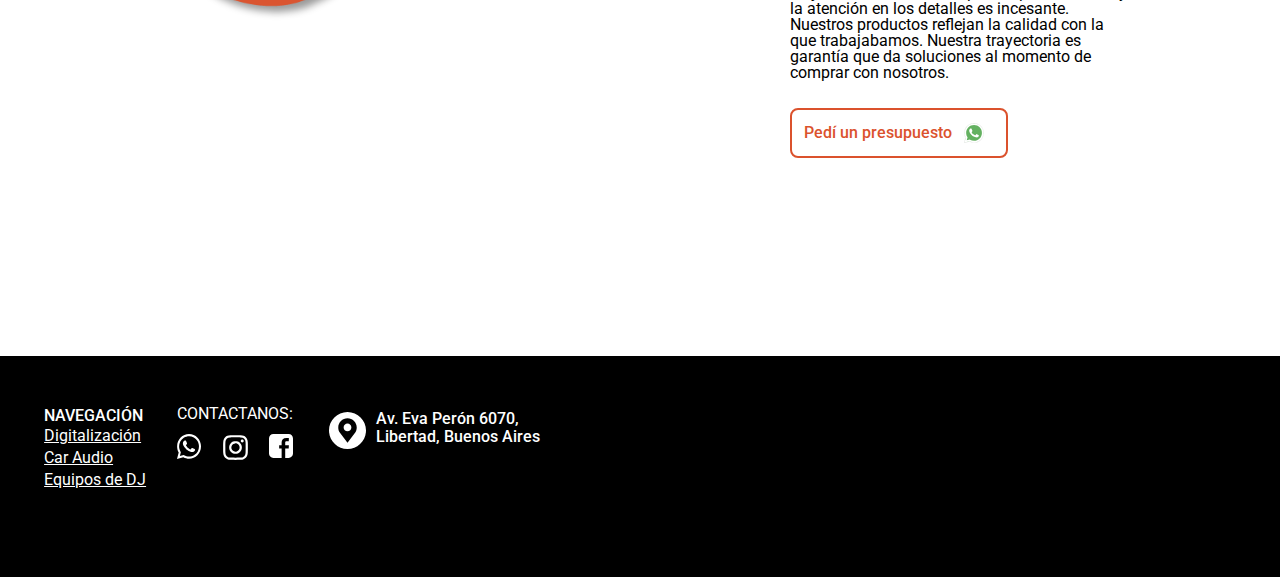
==== commit 46c0b8ee: "Corrección de redes, api de whatsapp, limpieza de código" ====
--- a/index.html
+++ b/index.html
@@ -4,6 +4,10 @@
         <meta charset="UTF-8">
         <meta http-equiv="X-UA-Compatible" content="IE=edge">
         <meta name="viewport" content="width=device-width, initial-scale=1.0">
+        <meta name="description" content="Comercializamos unicamente productos de las mejores y más reconocidas marcas. La compra de nuestros productos es una solución a largo plazo y no la compra de un problema repetitivo a corto plazo. Comprar con nosotros es invertir en calidad y soluciones.">
+        <meta name="keywords" content="Audio, Car, Arismendi, DJ, productos, reconocidas, marcas, calidad, servicio, digitalizacion, caraudio,soluciones">
+        <link rel="shortcut icon" href="imagenes/icono.png">
+
         <title>Arismendi Car Audio</title>
 
         <!-- Fonts -->
@@ -84,7 +88,7 @@
                             MIXER<br>
                             DJM - 900NXS2
                         </h5>
-                        <button>Conocé más</button>
+                        <a href="pages/digitalizacion.html">Conocé más</a>
                     </div>
                   </div>
                   <div class="carousel-item">
@@ -94,7 +98,7 @@
                             Tv satelital - multimedia
                             dmh z5350tv
                         </h5>
-                        <button>Conocé más</button>
+                        <a href="pages/carAudio.html">Conocé más</a>
                     </div>
                   </div>
                   <div class="carousel-item">
@@ -105,7 +109,7 @@
                             Ddj sb3<br>
                             silver edition
                         </h5>
-                        <button>Conocé más</button>
+                        <a href="pages/equipoDeDj.html">Conocé más</a>
                     </div>
                   </div>
                 </div>
@@ -188,7 +192,7 @@
                     Nuestros productos reflejan la calidad con la que trabajabamos. Nuestra trayectoria es 
                     garantía que da soluciones al momento de comprar con nosotros.
                 </p>
-                <button>Pedí un presupuesto <span><img src="imagenes/icons/whatsappColor.svg" alt="" width="20px"> </span></button>
+                <a href="https://api.whatsapp.com/send?phone=5491124566055&text=Hola!%20estoy%20interesado%20en%20pedir%20un%20presupuesto.">Pedí un presupuesto <span><img src="imagenes/icons/whatsappColor.svg" alt="" width="20px"> </span></a>
             </div>
 
         </main>
@@ -202,37 +206,21 @@
             <div class="redes d-flex flex-column">
                 <p class="mb-1">CONTACTANOS:</p>
                 <div class="d-flex flex-row justify-content-between">
-                    <a href="">
-                        <svg width="24" height="25" viewBox="0 0 24 25" fill="none" xmlns="http://www.w3.org/2000/svg">
-                            <g clip-path="url(#clip0)">
+                    <a href="https://api.whatsapp.com/send?phone=5491124566055&text=Hola!%20estoy%20interesado%20en%20pedir%20un%20presupuesto.">
+                        <svg width="24" height="25" viewBox="0 0 24 25" fill="none" xmlns="http://www.w3.org/2000/svg">                           
                             <path d="M6.34345 21.4114L6.7358 21.6134C8.3708 22.6234 10.2018 23.0947 12.033 23.0947C17.7878 23.0947 22.4963 18.2468 22.4963 12.3217C22.4963 9.49376 21.3845 6.73314 19.4227 4.71316C17.4608 2.69318 14.8449 1.54858 12.033 1.54858C6.27811 1.54858 1.56951 6.39646 1.63495 12.389C1.63495 14.4089 2.22351 16.3616 3.20442 18.0448L3.46598 18.4489L2.41973 22.4215L6.34345 21.4114Z" fill="black"/>
-                            <path d="M20.5343 3.63591C18.3109 1.27934 15.2373 0 12.0983 0C5.42794 0 0.0654375 5.58851 0.130781 12.389C0.130781 14.5436 0.719344 16.631 1.70034 18.5162L0 24.9127L6.34341 23.2294C8.10909 24.2395 10.0709 24.7108 12.0329 24.7108C18.6379 24.7108 24.0004 19.1222 24.0004 12.3218C24.0004 9.02249 22.7578 5.92519 20.5344 3.63591H20.5343ZM12.0983 22.6236C10.3326 22.6236 8.56687 22.1523 7.06275 21.2097L6.67041 21.0076L2.87747 22.0176L3.85837 18.1797L3.59681 17.7757C0.719344 12.9952 2.09269 6.66583 6.80119 3.70319C11.5097 0.740637 17.5915 2.15463 20.469 7.00251C23.3464 11.8504 21.973 18.1123 17.2646 21.0749C15.7604 22.0848 13.9294 22.6235 12.0983 22.6235V22.6236ZM17.8531 15.1498L17.1337 14.8131C17.1337 14.8131 16.0875 14.3418 15.4335 14.0051C15.3681 14.0051 15.3027 13.9377 15.2373 13.9377C15.0411 13.9377 14.9103 14.0051 14.7795 14.0725C14.7795 14.0725 14.7142 14.1398 13.7986 15.2171C13.7332 15.3517 13.6024 15.4191 13.4716 15.4191H13.4062C13.3408 15.4191 13.21 15.3517 13.1446 15.2845L12.8176 15.1498C12.0982 14.8131 11.4443 14.4091 10.9211 13.8705C10.7903 13.7358 10.5941 13.6012 10.4633 13.4665C10.0056 12.9952 9.54778 12.4565 9.22087 11.8505L9.15544 11.7158C9.09009 11.6485 9.09009 11.5812 9.02466 11.4465C9.02466 11.3119 9.02466 11.1772 9.09009 11.1098C9.09009 11.1098 9.35166 10.7732 9.54778 10.5712C9.67866 10.4365 9.744 10.2346 9.87478 10.0999C10.0056 9.89788 10.071 9.62857 10.0056 9.42654C9.94022 9.08986 9.15544 7.27191 8.95931 6.86795C8.82844 6.66593 8.69775 6.59865 8.50153 6.53127H7.78219C7.65131 6.53127 7.52062 6.59865 7.38975 6.59865L7.32431 6.66593C7.19353 6.7333 7.06275 6.86795 6.93197 6.93523C6.80119 7.06998 6.73575 7.20454 6.60497 7.33929C6.14719 7.94527 5.88562 8.68591 5.88562 9.42654C5.88562 9.96515 6.01641 10.5039 6.21262 10.9752L6.27806 11.1772C6.86663 12.4565 7.65131 13.6012 8.69775 14.6111L8.95931 14.8804C9.15544 15.0824 9.35166 15.2171 9.48244 15.419C10.8558 16.6311 12.4252 17.5064 14.1909 17.9777C14.3872 18.045 14.6487 18.045 14.8449 18.1124H15.4988C15.8258 18.1124 16.2182 17.9777 16.4798 17.8431C16.676 17.7084 16.8068 17.7084 16.9375 17.5737L17.0684 17.439C17.1992 17.3043 17.33 17.2371 17.4608 17.1024C17.5915 16.9678 17.7223 16.8331 17.7878 16.6984C17.9185 16.4291 17.9839 16.0924 18.0493 15.7558V15.2845C18.0493 15.2845 17.9839 15.2171 17.8531 15.1498Z" fill="white"/>
-                            </g>
-                            <defs>
-                            <clipPath id="clip0">
-                            <rect width="24" height="25" fill="white"/>
-                            </clipPath>
-                            </defs>
-                        </svg>
-                                                     
+                            <path d="M20.5343 3.63591C18.3109 1.27934 15.2373 0 12.0983 0C5.42794 0 0.0654375 5.58851 0.130781 12.389C0.130781 14.5436 0.719344 16.631 1.70034 18.5162L0 24.9127L6.34341 23.2294C8.10909 24.2395 10.0709 24.7108 12.0329 24.7108C18.6379 24.7108 24.0004 19.1222 24.0004 12.3218C24.0004 9.02249 22.7578 5.92519 20.5344 3.63591H20.5343ZM12.0983 22.6236C10.3326 22.6236 8.56687 22.1523 7.06275 21.2097L6.67041 21.0076L2.87747 22.0176L3.85837 18.1797L3.59681 17.7757C0.719344 12.9952 2.09269 6.66583 6.80119 3.70319C11.5097 0.740637 17.5915 2.15463 20.469 7.00251C23.3464 11.8504 21.973 18.1123 17.2646 21.0749C15.7604 22.0848 13.9294 22.6235 12.0983 22.6235V22.6236ZM17.8531 15.1498L17.1337 14.8131C17.1337 14.8131 16.0875 14.3418 15.4335 14.0051C15.3681 14.0051 15.3027 13.9377 15.2373 13.9377C15.0411 13.9377 14.9103 14.0051 14.7795 14.0725C14.7795 14.0725 14.7142 14.1398 13.7986 15.2171C13.7332 15.3517 13.6024 15.4191 13.4716 15.4191H13.4062C13.3408 15.4191 13.21 15.3517 13.1446 15.2845L12.8176 15.1498C12.0982 14.8131 11.4443 14.4091 10.9211 13.8705C10.7903 13.7358 10.5941 13.6012 10.4633 13.4665C10.0056 12.9952 9.54778 12.4565 9.22087 11.8505L9.15544 11.7158C9.09009 11.6485 9.09009 11.5812 9.02466 11.4465C9.02466 11.3119 9.02466 11.1772 9.09009 11.1098C9.09009 11.1098 9.35166 10.7732 9.54778 10.5712C9.67866 10.4365 9.744 10.2346 9.87478 10.0999C10.0056 9.89788 10.071 9.62857 10.0056 9.42654C9.94022 9.08986 9.15544 7.27191 8.95931 6.86795C8.82844 6.66593 8.69775 6.59865 8.50153 6.53127H7.78219C7.65131 6.53127 7.52062 6.59865 7.38975 6.59865L7.32431 6.66593C7.19353 6.7333 7.06275 6.86795 6.93197 6.93523C6.80119 7.06998 6.73575 7.20454 6.60497 7.33929C6.14719 7.94527 5.88562 8.68591 5.88562 9.42654C5.88562 9.96515 6.01641 10.5039 6.21262 10.9752L6.27806 11.1772C6.86663 12.4565 7.65131 13.6012 8.69775 14.6111L8.95931 14.8804C9.15544 15.0824 9.35166 15.2171 9.48244 15.419C10.8558 16.6311 12.4252 17.5064 14.1909 17.9777C14.3872 18.045 14.6487 18.045 14.8449 18.1124H15.4988C15.8258 18.1124 16.2182 17.9777 16.4798 17.8431C16.676 17.7084 16.8068 17.7084 16.9375 17.5737L17.0684 17.439C17.1992 17.3043 17.33 17.2371 17.4608 17.1024C17.5915 16.9678 17.7223 16.8331 17.7878 16.6984C17.9185 16.4291 17.9839 16.0924 18.0493 15.7558V15.2845C18.0493 15.2845 17.9839 15.2171 17.8531 15.1498Z" fill="white"/>                            
+                        </svg>                    
                     </a>
-                    <a href="">
+                    <a href="https://instagram.com/arismendicaraudio?utm_medium=copy_link">
                       <svg width="27" height="27" viewBox="0 0 27 27" fill="none" xmlns="http://www.w3.org/2000/svg">
                         <path fill-rule="evenodd" clip-rule="evenodd" d="M8.39813 1.19925C9.71775 1.1385 10.1385 1.125 13.5 1.125C16.8615 1.125 17.2822 1.13962 18.6007 1.19925C19.9193 1.25887 20.8193 1.46925 21.6067 1.77413C22.4314 2.08575 23.1795 2.57287 23.7982 3.20287C24.4282 3.8205 24.9143 4.5675 25.2248 5.39325C25.5308 6.18075 25.74 7.08075 25.8008 8.397C25.8615 9.71887 25.875 10.1396 25.875 13.5C25.875 16.8615 25.8604 17.2822 25.8008 18.6019C25.7411 19.9181 25.5308 20.8181 25.2248 21.6056C24.9142 22.4315 24.4274 23.1797 23.7982 23.7982C23.1795 24.4282 22.4314 24.9143 21.6067 25.2248C20.8193 25.5308 19.9192 25.74 18.603 25.8008C17.2822 25.8615 16.8615 25.875 13.5 25.875C10.1385 25.875 9.71775 25.8604 8.39813 25.8008C7.08188 25.7411 6.18188 25.5308 5.39437 25.2248C4.56854 24.9142 3.8203 24.4274 3.20175 23.7982C2.57218 23.1803 2.08498 22.4324 1.77413 21.6067C1.46925 20.8193 1.26 19.9192 1.19925 18.603C1.1385 17.2811 1.125 16.8604 1.125 13.5C1.125 10.1385 1.13962 9.71775 1.19925 8.39925C1.25887 7.08075 1.46925 6.18075 1.77413 5.39325C2.08544 4.56759 2.57301 3.81973 3.20287 3.20175C3.82055 2.57231 4.56803 2.08512 5.39325 1.77413C6.18075 1.46925 7.08075 1.26 8.397 1.19925H8.39813ZM18.5006 3.42675C17.1956 3.36713 16.8041 3.35475 13.5 3.35475C10.1959 3.35475 9.80437 3.36713 8.49937 3.42675C7.29225 3.48187 6.6375 3.68325 6.201 3.85312C5.62388 4.07812 5.211 4.34475 4.77788 4.77788C4.3673 5.17731 4.05133 5.66357 3.85312 6.201C3.68325 6.6375 3.48187 7.29225 3.42675 8.49937C3.36713 9.80437 3.35475 10.1959 3.35475 13.5C3.35475 16.8041 3.36713 17.1956 3.42675 18.5006C3.48187 19.7078 3.68325 20.3625 3.85312 20.799C4.05113 21.3356 4.36725 21.8228 4.77788 22.2221C5.17725 22.6327 5.66438 22.9489 6.201 23.1469C6.6375 23.3168 7.29225 23.5181 8.49937 23.5732C9.80437 23.6329 10.1947 23.6453 13.5 23.6453C16.8053 23.6453 17.1956 23.6329 18.5006 23.5732C19.7078 23.5181 20.3625 23.3168 20.799 23.1469C21.3761 22.9219 21.789 22.6553 22.2221 22.2221C22.6327 21.8228 22.9489 21.3356 23.1469 20.799C23.3168 20.3625 23.5181 19.7078 23.5732 18.5006C23.6329 17.1956 23.6453 16.8041 23.6453 13.5C23.6453 10.1959 23.6329 9.80437 23.5732 8.49937C23.5181 7.29225 23.3168 6.6375 23.1469 6.201C22.9219 5.62388 22.6553 5.211 22.2221 4.77788C21.8227 4.36733 21.3364 4.05136 20.799 3.85312C20.3625 3.68325 19.7078 3.48187 18.5006 3.42675ZM11.9194 17.3149C12.8021 17.6823 13.7851 17.7319 14.7003 17.4552C15.6155 17.1784 16.4063 16.5925 16.9376 15.7975C17.4688 15.0025 17.7076 14.0477 17.6131 13.0962C17.5185 12.1448 17.0966 11.2556 16.4194 10.5806C15.9876 10.1492 15.4656 9.81879 14.8909 9.61329C14.3161 9.40779 13.703 9.33228 13.0956 9.39219C12.4881 9.4521 11.9015 9.64595 11.378 9.95977C10.8545 10.2736 10.4071 10.6996 10.068 11.2071C9.72884 11.7146 9.50646 12.2909 9.41683 12.8947C9.3272 13.4985 9.37255 14.1146 9.54961 14.6987C9.72667 15.2828 10.031 15.8204 10.4408 16.2728C10.8506 16.7252 11.3556 17.0811 11.9194 17.3149ZM9.00225 9.00225C9.5929 8.4116 10.2941 7.94307 11.0658 7.62341C11.8376 7.30375 12.6647 7.13922 13.5 7.13922C14.3353 7.13922 15.1624 7.30375 15.9342 7.62341C16.7059 7.94307 17.4071 8.4116 17.9977 9.00225C18.5884 9.5929 19.0569 10.2941 19.3766 11.0658C19.6963 11.8376 19.8608 12.6647 19.8608 13.5C19.8608 14.3353 19.6963 15.1624 19.3766 15.9342C19.0569 16.7059 18.5884 17.4071 17.9977 17.9977C16.8049 19.1906 15.187 19.8608 13.5 19.8608C11.813 19.8608 10.1951 19.1906 9.00225 17.9977C7.80937 16.8049 7.13922 15.187 7.13922 13.5C7.13922 11.813 7.80937 10.1951 9.00225 9.00225ZM21.2715 8.0865C21.4179 7.94843 21.535 7.78239 21.6161 7.59822C21.6971 7.41405 21.7404 7.21549 21.7433 7.0143C21.7463 6.8131 21.7088 6.61337 21.6332 6.42691C21.5575 6.24046 21.4452 6.07107 21.303 5.92879C21.1607 5.78651 20.9913 5.67423 20.8048 5.59858C20.6184 5.52294 20.4186 5.48547 20.2175 5.48841C20.0163 5.49134 19.8177 5.53461 19.6335 5.61566C19.4494 5.69671 19.2833 5.81388 19.1453 5.96025C18.8767 6.24491 18.7297 6.62301 18.7354 7.0143C18.7411 7.40558 18.8991 7.77924 19.1758 8.05595C19.4525 8.33266 19.8262 8.49063 20.2175 8.49634C20.6087 8.50204 20.9868 8.35503 21.2715 8.0865Z" fill="white"/>
                       </svg>                        
                     </a>
-                    <a href="">
-                      <svg width="24" height="24" viewBox="0 0 24 24" fill="none" xmlns="http://www.w3.org/2000/svg">
-                        <g clip-path="url(#clip0)">
-                        <path d="M4.38226 0C1.95468 0 0 1.95468 0 4.38226V19.6178C0 22.0453 1.95468 24 4.38226 24H12.6398V14.6175H10.1588V11.2395H12.6398V8.35351C12.6398 6.08611 14.1057 4.00426 17.4825 4.00426C18.8497 4.00426 19.8608 4.13551 19.8608 4.13551L19.7813 7.29002C19.7813 7.29002 18.7501 7.28028 17.625 7.28028C16.4073 7.28028 16.212 7.84135 16.212 8.77279V11.2395H19.878L19.7183 14.6175H16.212V24H19.6177C22.0453 24 24 22.0454 24 19.6178V4.38228C24 1.9547 22.0453 2.4e-05 19.6177 2.4e-05H4.38223L4.38226 0Z" fill="white"/>
-                        </g>
-                        <defs>
-                        <clipPath id="clip0">
-                        <rect width="24" height="24" fill="white"/>
-                        </clipPath>
-                        </defs>
-                      </svg>
-                        
+                    <a href="https://www.facebook.com/arsmnd/">
+                      <svg width="24" height="24" viewBox="0 0 24 24" fill="none" xmlns="http://www.w3.org/2000/svg">                        
+                        <path d="M4.38226 0C1.95468 0 0 1.95468 0 4.38226V19.6178C0 22.0453 1.95468 24 4.38226 24H12.6398V14.6175H10.1588V11.2395H12.6398V8.35351C12.6398 6.08611 14.1057 4.00426 17.4825 4.00426C18.8497 4.00426 19.8608 4.13551 19.8608 4.13551L19.7813 7.29002C19.7813 7.29002 18.7501 7.28028 17.625 7.28028C16.4073 7.28028 16.212 7.84135 16.212 8.77279V11.2395H19.878L19.7183 14.6175H16.212V24H19.6177C22.0453 24 24 22.0454 24 19.6178V4.38228C24 1.9547 22.0453 2.4e-05 19.6177 2.4e-05H4.38223L4.38226 0Z" fill="white"/>                       
+                      </svg>                        
                     </a>
                 </div>
             </div>
--- a/css/style.css
+++ b/css/style.css
@@ -10,6 +10,8 @@
 html{    
     font-size: 62.5%;
 }
+
+/*-------------------------Header--------------------------*/
 
 header{
     background: #000000;
@@ -139,9 +141,7 @@
     display: none;
 }
 
-/* #carouselArismendi{
-    width: 100vw;
-} */
+/*-------------------------- Sección carousel y banners -----------------------------*/
 
 .carousel-indicators > li{
     width: 10px;
@@ -155,22 +155,19 @@
 }
 
 .banner1{
-    background-image: url("../imagenes/fondoBanner1.jpg");
-    /* width: 100vw; */
+    background-image: url("../imagenes/fondoBanner1.jpg");    
     height: 645px;
     background-position: center;
     background-size: cover;
 }
 .banner2{
     background-image: url("../imagenes/fondoBanner2.jpg");
-    /* width: 100vw; */
     height: 645px;
     background-position: center;
     background-size: cover;
 }
 .banner3{
     background-image: url("../imagenes/fondoBanner3.jpg");
-    /* width: 100vw; */
     height: 645px;
     background-position: center;
     background-size: cover;
@@ -208,7 +205,10 @@
     text-align: start;
 }
 
-.carouselCaption button{    
+.carouselCaption a{
+    display: flex;
+    justify-content: center;
+    align-items: center;    
     top: 100%;
     left: 0% ;
     position: absolute;
@@ -227,9 +227,10 @@
     transition: 1s;
 }
 
-.carouselCaption button:hover{
+.carouselCaption a:hover{
     background-color: rgb(0, 0, 0);
     border: 1.5px solid rgba(0, 0, 0, 0.97);
+    text-decoration: none;
 }
 
 .bannerDigitalizacion {
@@ -291,9 +292,9 @@
     border: 1.5px solid rgba(0, 0, 0, 0.97);
 }
 
+/*----------------------Contenido Index-----------------------*/
+
 .home{
-    /* width: 100vw; */
-    /* height: 1040px; */
     display: grid;
     grid-template-columns: repeat(2, 1fr);
     grid-template-rows:0.5fr 0.5fr 0.5fr 0.5fr;
@@ -407,7 +408,7 @@
     justify-content: center;
 }
 
-.historia button{
+.historia a{
     display: flex;
     flex-direction: row;
     justify-content: space-evenly;
@@ -430,7 +431,7 @@
     transition: color 0.5s;
 }
 
-.historia button::before{
+.historia a::before{
     position: absolute;
     width: 218px;
     height: 50px;
@@ -443,7 +444,7 @@
     opacity: 0;
 }
 
-.historia button:hover::before{
+.historia a:hover::before{
     opacity: 1;
     font-style: normal;
     font-weight: 500;
@@ -456,11 +457,13 @@
     width: 218px;
     height: 50px;
     filter: drop-shadow(0px 4px 4px rgba(0, 0, 0, 0.25));
-
-}
-
-.historia button:hover{
+    text-decoration: none;
+
+}
+
+.historia a:hover{
     color: white;
+    text-decoration: none;
 }
 
 .historia h3{
@@ -490,6 +493,9 @@
 .audio span{
     padding-right: 10px;
 }
+
+/*----------------------------------------------------*/
+
 
 footer{
     display: flex;
@@ -524,7 +530,6 @@
     height: 37px;
 }
 
-
 .redes a{
     color: white;
     transition: all 0.5s;    
@@ -532,12 +537,6 @@
     margin-top: 10px;
 }
 
-
-
-.redes a:hover{
-    color: #d36d51d2;
-}
-
 .navegacion, .redes, .direccion{
     margin-top: 50px;
     font-size: 16px;
@@ -563,7 +562,7 @@
     color: white;
 }
 
-/*------------Digitalizacion-----------------*/
+/*------------Digitalizacion -----------------*/
 
 .seccionDigitalizacion{
     padding: 5rem 0;
@@ -703,6 +702,8 @@
     position: relative;
     z-index: 1;
     transition: all 0.5s;
+    text-decoration: none;
+    cursor: pointer;
 }
 
 .consultaPrecio_boton::before{
@@ -713,6 +714,7 @@
     border-radius: 8px;
     background: linear-gradient(180deg, #591CDC 0%, rgba(84, 42, 175, 0.91) 45.83%, #4E3A7A 100%);
     transition: all 0.5s ease;
+    text-decoration: none;  
 }
 
 .consultaPrecio_boton:hover::before{
@@ -727,13 +729,14 @@
     width: 199px;
     height: 50px;
     filter: drop-shadow(1px 4px 7px rgba(0, 0, 0, 0.25));
+    text-decoration: none;
 }
 
 .consultaPrecio_boton:hover{
     color: #FFFFFF;
     border-radius: 8px;
-}
-
+    text-decoration: none;
+}
 
 .consultaPrecio_texto{
     width: 270px;
@@ -750,8 +753,6 @@
 
 /*------------------ Car Audio-------------------*/
 
-
-
 .bannerCarAudio h5{    
     width: 563px;
     height: 110px;   
@@ -763,7 +764,6 @@
     color: #FFFFFF;
     text-align: start;
 }
-
 
 .bannerCarAudio a{    
     top: 110%;
@@ -792,7 +792,6 @@
     border: 1.5px solid rgba(0, 0, 0, 0.97);
 }
 
-
 /*------------------Car Audio & Equipo De DJ-------------------*/
 
 .bannerEquipoDj, .bannerCarAudio {
@@ -845,7 +844,6 @@
 }
 
 
-
 /*------------- Filtros -------------------*/
 
 
@@ -926,8 +924,7 @@
 }
 
 
-
-  @media only screen and (max-width: 1100px) {
+@media only screen and (max-width: 1100px) {
 
        /*----------------------- Footer ---------------------------*/
 
@@ -1185,7 +1182,7 @@
         justify-content: center;
     }
     
-    .historia button{
+    .historia a{
         display: flex;
         flex-direction: row;
         justify-content: space-evenly;
@@ -1208,7 +1205,7 @@
         transition: color 0.5s;
     }
     
-    .historia button::before{
+    .historia a::before{
         position: absolute;
         width: 218px;
         height: 50px;
@@ -1221,7 +1218,7 @@
         opacity: 0;
     }
     
-    .historia button:hover::before{
+    .historia a:hover::before{
         opacity: 1;
         font-style: normal;
         font-weight: 500;
@@ -1234,11 +1231,12 @@
         width: 218px;
         height: 50px;
         filter: drop-shadow(0px 4px 4px rgba(0, 0, 0, 0.25));
-    
-    }
-    
-    .historia button:hover{
+        text-decoration: none;
+    }
+    
+    .historia a:hover{
         color: white;
+        text-decoration: none;
     }    
     
     .historia h3{
@@ -1428,6 +1426,10 @@
         display: none;
     }
 
+    .bannerEquipoDj a,.bannerCarAudio a, .bannerDigitalizacion a{
+        display: none;
+    }
+
     /*------------Filtros-----------*/
     
     .seccionEquipoDeDj .filtros, .seccionCarAudio .filtros{
@@ -1495,10 +1497,7 @@
         margin-left: 25vw;
     }
 
-    .carousel{
-        min-width: 370px;
-    }
-
+   
     .carouselCaption {
         position: absolute;
         top: 460px;
@@ -1821,7 +1820,7 @@
         justify-content: center;
     }
     
-    .historia button{
+    .historia a{
         display: flex;
         flex-direction: row;
         justify-content: space-evenly;
@@ -1844,7 +1843,7 @@
         transition: color 0.5s;
     }
     
-    .historia button::before{
+    .historia a::before{
         position: absolute;
         width: 218px;
         height: 50px;
@@ -1857,7 +1856,7 @@
         opacity: 0;
     }
     
-    .historia button:hover::before{
+    .historia a:hover::before{
         opacity: 1;
         font-style: normal;
         font-weight: 500;
@@ -1870,11 +1869,12 @@
         width: 218px;
         height: 50px;
         filter: drop-shadow(0px 4px 4px rgba(0, 0, 0, 0.25));
-    
-    }
-    
-    .historia button:hover{
+        text-decoration: none;
+    }
+    
+    .historia a:hover{
         color: white;
+        text-decoration: none;
     }    
     
     .historia h3{
@@ -2051,12 +2051,7 @@
 }
 
 
-
-
-
-
 /* ---------------- Menu lateral ------------------- */
-
 
 .sidepanel {
     height: 100vh; 
@@ -2069,16 +2064,16 @@
     overflow-x: hidden; 
     padding-top: 60px; 
     transition: 0.5s; 
-  }
-
-  .mySidepanel_logo{
+}
+
+.mySidepanel_logo{
     display: flex;
     justify-content: flex-start;
     align-items: center;
     margin-bottom: 7vh;
-  }
-
-  .mySidepanel_logo a{
+}
+
+.mySidepanel_logo a{
     position: absolute;
     top: 6px;
     left:15%;
@@ -2104,40 +2099,37 @@
     text-transform: uppercase;
 }
 
-  .sidepanel a svg{
-      margin-right: 7vw;
-  }
-  
+.sidepanel a svg{
+    margin-right: 7vw;
+}  
  
-  .sidepanel a:hover {
+.sidepanel a:hover {
     color: #f1f1f1;
-  }
-  
-  
+}  
  
-  .sidepanel .closebtn {
-    padding: 20px 8px 8px 23px;
-    height: 20px ;
-    width: 20px;
-    position: absolute;
-    top: 0;
-    left: 0;
-    font-size: 30px;
-    margin-left: 0px;
-  }
+.sidepanel .closebtn {
+padding: 20px 8px 8px 23px;
+height: 20px ;
+width: 20px;
+position: absolute;
+top: 0;
+left: 0;
+font-size: 30px;
+margin-left: 0px;
+}
  
-  .openbtn {
-    font-size: 20px;
-    cursor: pointer;
-    background-color: #F75E34;
-    color: white;
-    padding: 10px 15px;
-    border: none;
-  }
-
-  .item-menu{
-      width: 300px;
-  }
+.openbtn {
+font-size: 20px;
+cursor: pointer;
+background-color: #F75E34;
+color: white;
+padding: 10px 15px;
+border: none;
+}
+
+.item-menu{
+    width: 300px;
+}
 
   /*------------------------ Loader 2 ------------------ */
 .loader-2 {
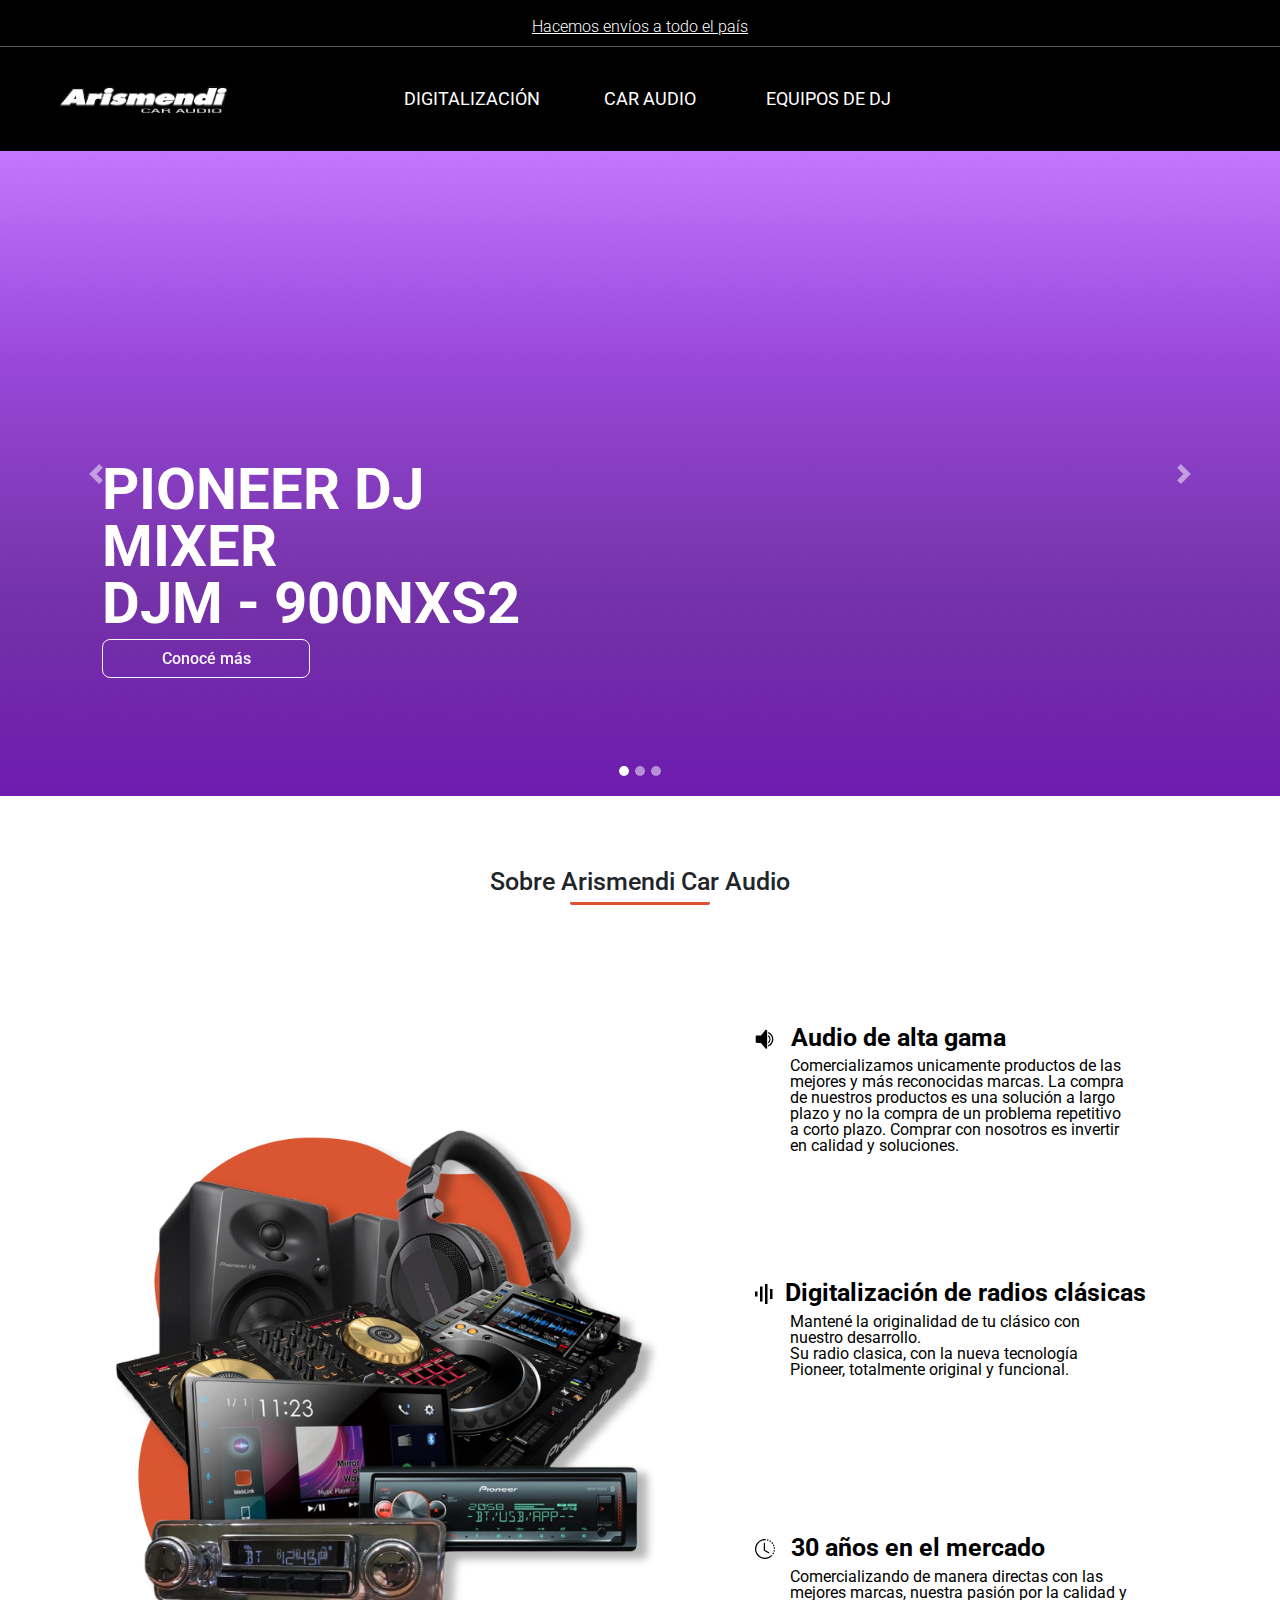
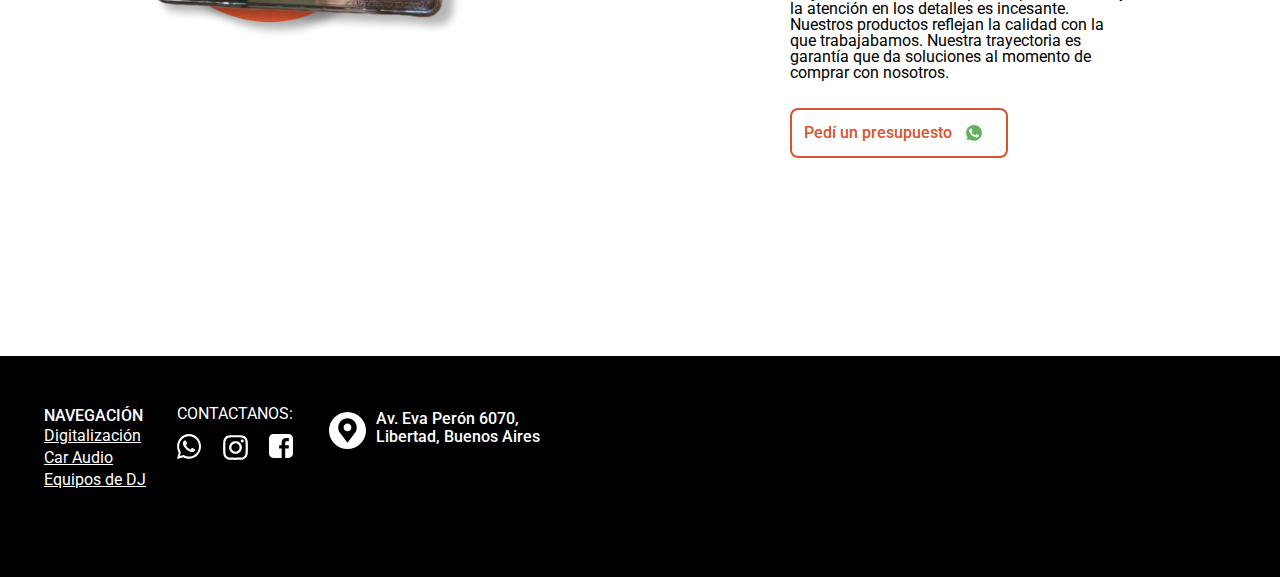
==== commit dcccd093: "Prueba funcional - cliente" ====
--- a/index.html
+++ b/index.html
@@ -192,7 +192,7 @@
                     Nuestros productos reflejan la calidad con la que trabajabamos. Nuestra trayectoria es 
                     garantía que da soluciones al momento de comprar con nosotros.
                 </p>
-                <a href="https://api.whatsapp.com/send?phone=5491124566055&text=Hola!%20estoy%20interesado%20en%20pedir%20un%20presupuesto.">Pedí un presupuesto <span><img src="imagenes/icons/whatsappColor.svg" alt="" width="20px"> </span></a>
+                <a href="https://api.whatsapp.com/send?phone=5491124566055&text=Hola!%20estoy%20interesado%20en%20pedir%20un%20presupuesto." target="_blank">Pedí un presupuesto <span><img src="imagenes/icons/whatsappColor.svg" alt="" width="20px"> </span></a>
             </div>
 
         </main>
@@ -206,18 +206,18 @@
             <div class="redes d-flex flex-column">
                 <p class="mb-1">CONTACTANOS:</p>
                 <div class="d-flex flex-row justify-content-between">
-                    <a href="https://api.whatsapp.com/send?phone=5491124566055&text=Hola!%20estoy%20interesado%20en%20pedir%20un%20presupuesto.">
+                    <a href="https://api.whatsapp.com/send?phone=5491124566055&text=Hola!%20estoy%20interesado%20en%20pedir%20un%20presupuesto." target="_blank">
                         <svg width="24" height="25" viewBox="0 0 24 25" fill="none" xmlns="http://www.w3.org/2000/svg">                           
                             <path d="M6.34345 21.4114L6.7358 21.6134C8.3708 22.6234 10.2018 23.0947 12.033 23.0947C17.7878 23.0947 22.4963 18.2468 22.4963 12.3217C22.4963 9.49376 21.3845 6.73314 19.4227 4.71316C17.4608 2.69318 14.8449 1.54858 12.033 1.54858C6.27811 1.54858 1.56951 6.39646 1.63495 12.389C1.63495 14.4089 2.22351 16.3616 3.20442 18.0448L3.46598 18.4489L2.41973 22.4215L6.34345 21.4114Z" fill="black"/>
                             <path d="M20.5343 3.63591C18.3109 1.27934 15.2373 0 12.0983 0C5.42794 0 0.0654375 5.58851 0.130781 12.389C0.130781 14.5436 0.719344 16.631 1.70034 18.5162L0 24.9127L6.34341 23.2294C8.10909 24.2395 10.0709 24.7108 12.0329 24.7108C18.6379 24.7108 24.0004 19.1222 24.0004 12.3218C24.0004 9.02249 22.7578 5.92519 20.5344 3.63591H20.5343ZM12.0983 22.6236C10.3326 22.6236 8.56687 22.1523 7.06275 21.2097L6.67041 21.0076L2.87747 22.0176L3.85837 18.1797L3.59681 17.7757C0.719344 12.9952 2.09269 6.66583 6.80119 3.70319C11.5097 0.740637 17.5915 2.15463 20.469 7.00251C23.3464 11.8504 21.973 18.1123 17.2646 21.0749C15.7604 22.0848 13.9294 22.6235 12.0983 22.6235V22.6236ZM17.8531 15.1498L17.1337 14.8131C17.1337 14.8131 16.0875 14.3418 15.4335 14.0051C15.3681 14.0051 15.3027 13.9377 15.2373 13.9377C15.0411 13.9377 14.9103 14.0051 14.7795 14.0725C14.7795 14.0725 14.7142 14.1398 13.7986 15.2171C13.7332 15.3517 13.6024 15.4191 13.4716 15.4191H13.4062C13.3408 15.4191 13.21 15.3517 13.1446 15.2845L12.8176 15.1498C12.0982 14.8131 11.4443 14.4091 10.9211 13.8705C10.7903 13.7358 10.5941 13.6012 10.4633 13.4665C10.0056 12.9952 9.54778 12.4565 9.22087 11.8505L9.15544 11.7158C9.09009 11.6485 9.09009 11.5812 9.02466 11.4465C9.02466 11.3119 9.02466 11.1772 9.09009 11.1098C9.09009 11.1098 9.35166 10.7732 9.54778 10.5712C9.67866 10.4365 9.744 10.2346 9.87478 10.0999C10.0056 9.89788 10.071 9.62857 10.0056 9.42654C9.94022 9.08986 9.15544 7.27191 8.95931 6.86795C8.82844 6.66593 8.69775 6.59865 8.50153 6.53127H7.78219C7.65131 6.53127 7.52062 6.59865 7.38975 6.59865L7.32431 6.66593C7.19353 6.7333 7.06275 6.86795 6.93197 6.93523C6.80119 7.06998 6.73575 7.20454 6.60497 7.33929C6.14719 7.94527 5.88562 8.68591 5.88562 9.42654C5.88562 9.96515 6.01641 10.5039 6.21262 10.9752L6.27806 11.1772C6.86663 12.4565 7.65131 13.6012 8.69775 14.6111L8.95931 14.8804C9.15544 15.0824 9.35166 15.2171 9.48244 15.419C10.8558 16.6311 12.4252 17.5064 14.1909 17.9777C14.3872 18.045 14.6487 18.045 14.8449 18.1124H15.4988C15.8258 18.1124 16.2182 17.9777 16.4798 17.8431C16.676 17.7084 16.8068 17.7084 16.9375 17.5737L17.0684 17.439C17.1992 17.3043 17.33 17.2371 17.4608 17.1024C17.5915 16.9678 17.7223 16.8331 17.7878 16.6984C17.9185 16.4291 17.9839 16.0924 18.0493 15.7558V15.2845C18.0493 15.2845 17.9839 15.2171 17.8531 15.1498Z" fill="white"/>                            
                         </svg>                    
                     </a>
-                    <a href="https://instagram.com/arismendicaraudio?utm_medium=copy_link">
+                    <a href="https://instagram.com/arismendicaraudio?utm_medium=copy_link" target="_blank">
                       <svg width="27" height="27" viewBox="0 0 27 27" fill="none" xmlns="http://www.w3.org/2000/svg">
                         <path fill-rule="evenodd" clip-rule="evenodd" d="M8.39813 1.19925C9.71775 1.1385 10.1385 1.125 13.5 1.125C16.8615 1.125 17.2822 1.13962 18.6007 1.19925C19.9193 1.25887 20.8193 1.46925 21.6067 1.77413C22.4314 2.08575 23.1795 2.57287 23.7982 3.20287C24.4282 3.8205 24.9143 4.5675 25.2248 5.39325C25.5308 6.18075 25.74 7.08075 25.8008 8.397C25.8615 9.71887 25.875 10.1396 25.875 13.5C25.875 16.8615 25.8604 17.2822 25.8008 18.6019C25.7411 19.9181 25.5308 20.8181 25.2248 21.6056C24.9142 22.4315 24.4274 23.1797 23.7982 23.7982C23.1795 24.4282 22.4314 24.9143 21.6067 25.2248C20.8193 25.5308 19.9192 25.74 18.603 25.8008C17.2822 25.8615 16.8615 25.875 13.5 25.875C10.1385 25.875 9.71775 25.8604 8.39813 25.8008C7.08188 25.7411 6.18188 25.5308 5.39437 25.2248C4.56854 24.9142 3.8203 24.4274 3.20175 23.7982C2.57218 23.1803 2.08498 22.4324 1.77413 21.6067C1.46925 20.8193 1.26 19.9192 1.19925 18.603C1.1385 17.2811 1.125 16.8604 1.125 13.5C1.125 10.1385 1.13962 9.71775 1.19925 8.39925C1.25887 7.08075 1.46925 6.18075 1.77413 5.39325C2.08544 4.56759 2.57301 3.81973 3.20287 3.20175C3.82055 2.57231 4.56803 2.08512 5.39325 1.77413C6.18075 1.46925 7.08075 1.26 8.397 1.19925H8.39813ZM18.5006 3.42675C17.1956 3.36713 16.8041 3.35475 13.5 3.35475C10.1959 3.35475 9.80437 3.36713 8.49937 3.42675C7.29225 3.48187 6.6375 3.68325 6.201 3.85312C5.62388 4.07812 5.211 4.34475 4.77788 4.77788C4.3673 5.17731 4.05133 5.66357 3.85312 6.201C3.68325 6.6375 3.48187 7.29225 3.42675 8.49937C3.36713 9.80437 3.35475 10.1959 3.35475 13.5C3.35475 16.8041 3.36713 17.1956 3.42675 18.5006C3.48187 19.7078 3.68325 20.3625 3.85312 20.799C4.05113 21.3356 4.36725 21.8228 4.77788 22.2221C5.17725 22.6327 5.66438 22.9489 6.201 23.1469C6.6375 23.3168 7.29225 23.5181 8.49937 23.5732C9.80437 23.6329 10.1947 23.6453 13.5 23.6453C16.8053 23.6453 17.1956 23.6329 18.5006 23.5732C19.7078 23.5181 20.3625 23.3168 20.799 23.1469C21.3761 22.9219 21.789 22.6553 22.2221 22.2221C22.6327 21.8228 22.9489 21.3356 23.1469 20.799C23.3168 20.3625 23.5181 19.7078 23.5732 18.5006C23.6329 17.1956 23.6453 16.8041 23.6453 13.5C23.6453 10.1959 23.6329 9.80437 23.5732 8.49937C23.5181 7.29225 23.3168 6.6375 23.1469 6.201C22.9219 5.62388 22.6553 5.211 22.2221 4.77788C21.8227 4.36733 21.3364 4.05136 20.799 3.85312C20.3625 3.68325 19.7078 3.48187 18.5006 3.42675ZM11.9194 17.3149C12.8021 17.6823 13.7851 17.7319 14.7003 17.4552C15.6155 17.1784 16.4063 16.5925 16.9376 15.7975C17.4688 15.0025 17.7076 14.0477 17.6131 13.0962C17.5185 12.1448 17.0966 11.2556 16.4194 10.5806C15.9876 10.1492 15.4656 9.81879 14.8909 9.61329C14.3161 9.40779 13.703 9.33228 13.0956 9.39219C12.4881 9.4521 11.9015 9.64595 11.378 9.95977C10.8545 10.2736 10.4071 10.6996 10.068 11.2071C9.72884 11.7146 9.50646 12.2909 9.41683 12.8947C9.3272 13.4985 9.37255 14.1146 9.54961 14.6987C9.72667 15.2828 10.031 15.8204 10.4408 16.2728C10.8506 16.7252 11.3556 17.0811 11.9194 17.3149ZM9.00225 9.00225C9.5929 8.4116 10.2941 7.94307 11.0658 7.62341C11.8376 7.30375 12.6647 7.13922 13.5 7.13922C14.3353 7.13922 15.1624 7.30375 15.9342 7.62341C16.7059 7.94307 17.4071 8.4116 17.9977 9.00225C18.5884 9.5929 19.0569 10.2941 19.3766 11.0658C19.6963 11.8376 19.8608 12.6647 19.8608 13.5C19.8608 14.3353 19.6963 15.1624 19.3766 15.9342C19.0569 16.7059 18.5884 17.4071 17.9977 17.9977C16.8049 19.1906 15.187 19.8608 13.5 19.8608C11.813 19.8608 10.1951 19.1906 9.00225 17.9977C7.80937 16.8049 7.13922 15.187 7.13922 13.5C7.13922 11.813 7.80937 10.1951 9.00225 9.00225ZM21.2715 8.0865C21.4179 7.94843 21.535 7.78239 21.6161 7.59822C21.6971 7.41405 21.7404 7.21549 21.7433 7.0143C21.7463 6.8131 21.7088 6.61337 21.6332 6.42691C21.5575 6.24046 21.4452 6.07107 21.303 5.92879C21.1607 5.78651 20.9913 5.67423 20.8048 5.59858C20.6184 5.52294 20.4186 5.48547 20.2175 5.48841C20.0163 5.49134 19.8177 5.53461 19.6335 5.61566C19.4494 5.69671 19.2833 5.81388 19.1453 5.96025C18.8767 6.24491 18.7297 6.62301 18.7354 7.0143C18.7411 7.40558 18.8991 7.77924 19.1758 8.05595C19.4525 8.33266 19.8262 8.49063 20.2175 8.49634C20.6087 8.50204 20.9868 8.35503 21.2715 8.0865Z" fill="white"/>
                       </svg>                        
                     </a>
-                    <a href="https://www.facebook.com/arsmnd/">
+                    <a href="https://www.facebook.com/arsmnd/" target="_blank">
                       <svg width="24" height="24" viewBox="0 0 24 24" fill="none" xmlns="http://www.w3.org/2000/svg">                        
                         <path d="M4.38226 0C1.95468 0 0 1.95468 0 4.38226V19.6178C0 22.0453 1.95468 24 4.38226 24H12.6398V14.6175H10.1588V11.2395H12.6398V8.35351C12.6398 6.08611 14.1057 4.00426 17.4825 4.00426C18.8497 4.00426 19.8608 4.13551 19.8608 4.13551L19.7813 7.29002C19.7813 7.29002 18.7501 7.28028 17.625 7.28028C16.4073 7.28028 16.212 7.84135 16.212 8.77279V11.2395H19.878L19.7183 14.6175H16.212V24H19.6177C22.0453 24 24 22.0454 24 19.6178V4.38228C24 1.9547 22.0453 2.4e-05 19.6177 2.4e-05H4.38223L4.38226 0Z" fill="white"/>                       
                       </svg>                        
@@ -230,10 +230,10 @@
                     <path d="M18.5 0C8.28273 0 0 8.28273 0 18.5C0 28.7173 8.28273 37 18.5 37C28.7173 37 37 28.7173 37 18.5C37 8.28273 28.7173 0 18.5 0ZM18.5 6.26678C23.5932 6.26678 27.7229 10.3965 27.7229 15.4897C27.7229 17.0325 27.3001 19.0692 26.4311 20.2208L18.5 30.7332L10.5688 20.2208C9.61211 18.9529 9.27707 17.193 9.27707 15.4897C9.2771 10.3965 13.4068 6.26678 18.5 6.26678ZM18.5 11.6099C16.357 11.6099 14.6202 13.3467 14.6202 15.4897C14.6202 17.6327 16.357 19.3694 18.5 19.3694C20.643 19.3694 22.3798 17.6327 22.3798 15.4897C22.3798 13.3467 20.643 11.6099 18.5 11.6099Z" fill="white"/>
                   </svg>                    
                 </span>
-                <div class="d-flex flex-column justify-content-center mt-2">
+                <a class="d-flex flex-column justify-content-center mt-2" href="https://goo.gl/maps/t3QwMXKQdDgHtiR56" target="_blank">
                     <p>Av. Eva Perón 6070,</p>
                     <p>Libertad, Buenos Aires</p>
-                </div>
+                </a>
             </div>
         </footer>
         <!-- Bootstrap -->
--- a/css/style.css
+++ b/css/style.css
@@ -522,6 +522,11 @@
     padding-top: 0;
 }
 
+footer .direccion a{
+    text-decoration: none;
+    color: #FFFFFF;
+}
+
 footer .direccion span{
     display: flex;
     justify-content: center;
@@ -1526,7 +1531,7 @@
         display: none;
     }
     
-    .carouselCaption button{    
+    .carouselCaption a{    
         display: none;
     }   
 
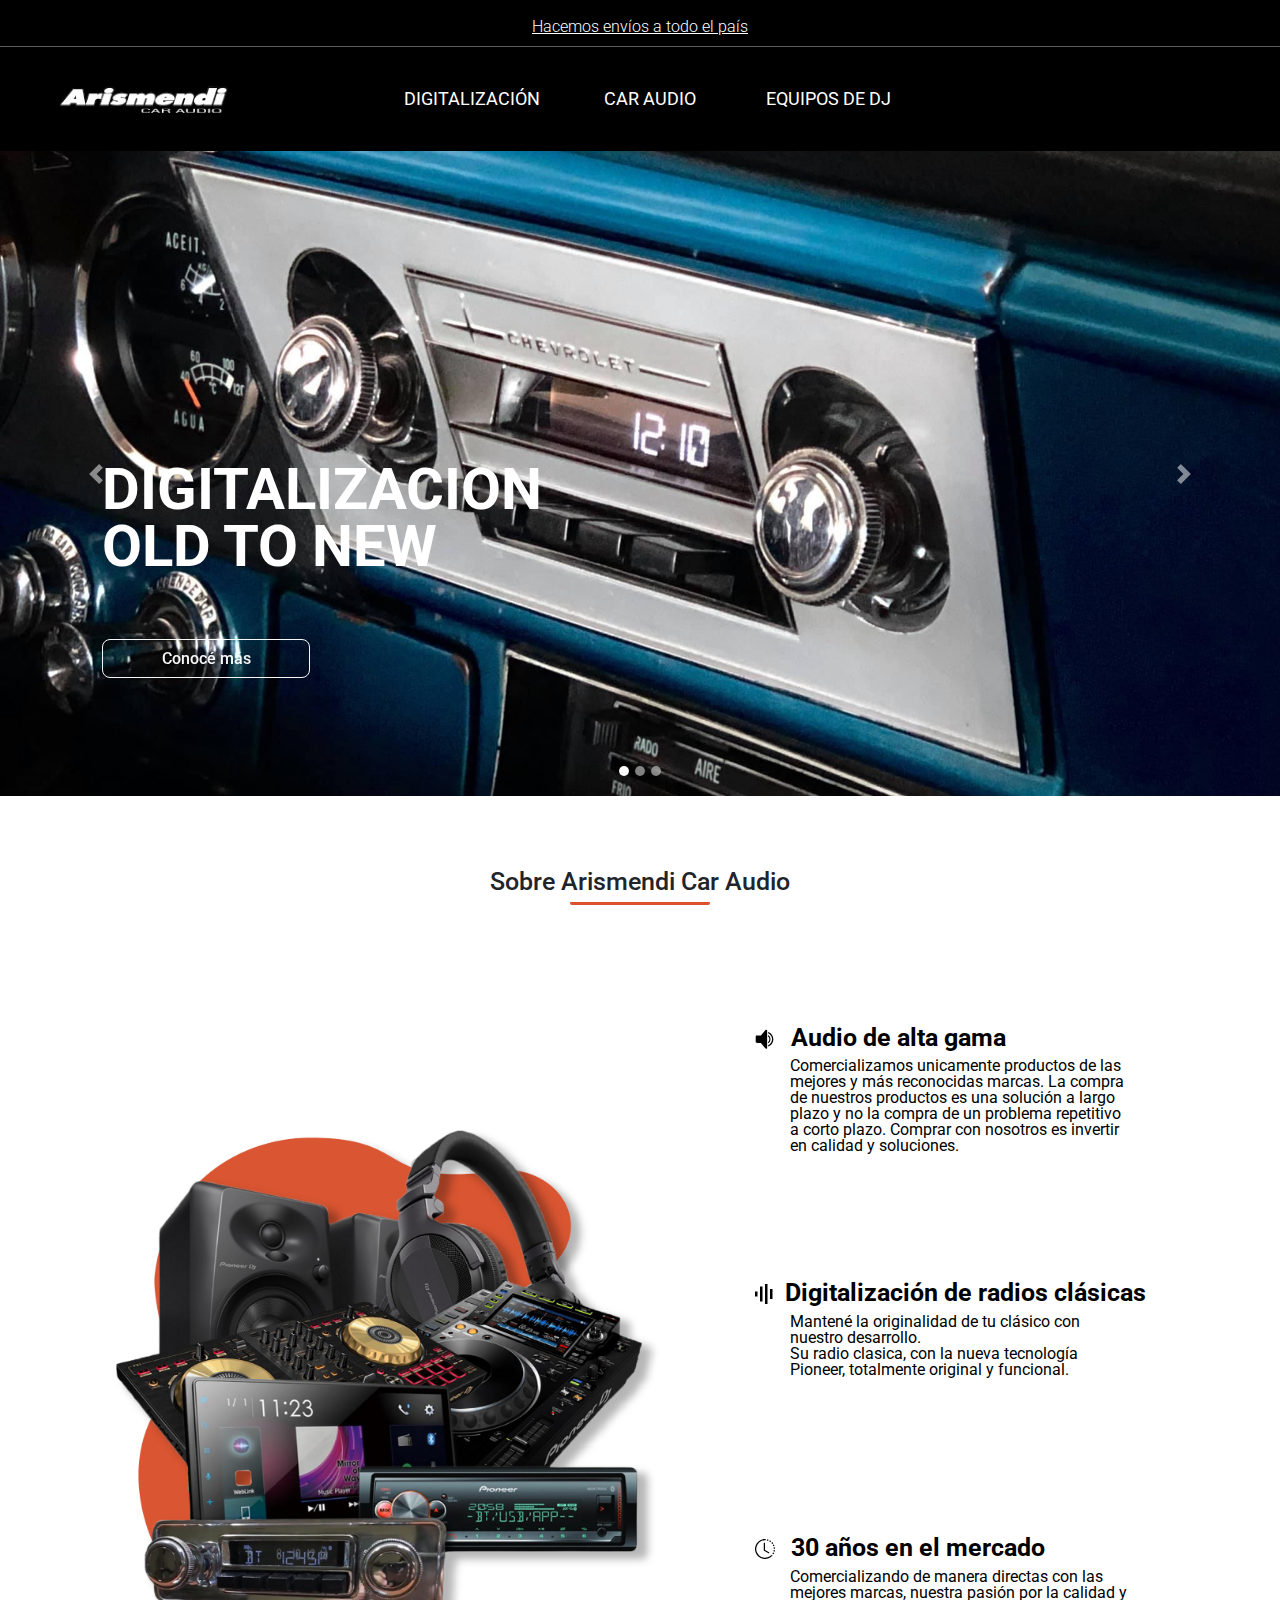
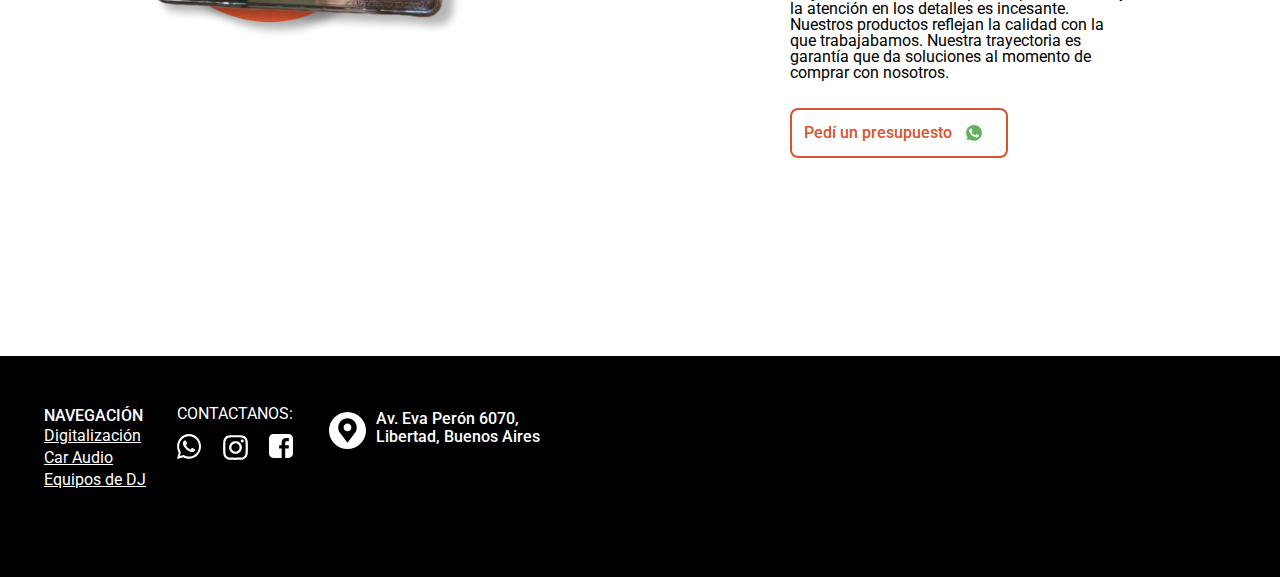
==== commit 9e53fec9: "Se Optimizaron imagenes - Incorporacion de logica para filtrado" ====
--- a/index.html
+++ b/index.html
@@ -84,9 +84,8 @@
                     <div class="banner1"></div>
                     <div class="carouselCaption d-none d-flex justify-content-around">
                         <h5>
-                            PIONEER DJ<br> 
-                            MIXER<br>
-                            DJM - 900NXS2
+                            DIGITALIZACION<br> 
+                            OLD TO NEW<br>
                         </h5>
                         <a href="pages/digitalizacion.html">Conocé más</a>
                     </div>
@@ -95,8 +94,8 @@
                     <div class="banner2"></div>
                     <div class="carouselCaption d-none d-flex justify-content-around">                        
                         <h5>
-                            Tv satelital - multimedia
-                            dmh z5350tv
+                            MVH X3000BT<br>
+                            DEH S52000BT
                         </h5>
                         <a href="pages/carAudio.html">Conocé más</a>
                     </div>
@@ -105,9 +104,8 @@
                     <div class="banner3"></div>
                     <div class="carouselCaption d-none d-flex justify-content-around">                        
                         <h5>
-                            pioneer -<br> 
-                            Ddj sb3<br>
-                            silver edition
+                            PIONEER DJ<br> 
+                            DDJ400<br>
                         </h5>
                         <a href="pages/equipoDeDj.html">Conocé más</a>
                     </div>
--- a/css/style.css
+++ b/css/style.css
@@ -155,19 +155,19 @@
 }
 
 .banner1{
-    background-image: url("../imagenes/fondoBanner1.jpg");    
+    background-image: url("../imagenes/banner-digitalizacion.JPG");    
     height: 645px;
     background-position: center;
     background-size: cover;
 }
 .banner2{
-    background-image: url("../imagenes/fondoBanner2.jpg");
+    background-image: url("../imagenes/banner-caraudio.png");
     height: 645px;
     background-position: center;
     background-size: cover;
 }
 .banner3{
-    background-image: url("../imagenes/fondoBanner3.jpg");
+    background-image: url("../imagenes/banner-equipo-dj.HEIC");
     height: 645px;
     background-position: center;
     background-size: cover;
@@ -290,6 +290,27 @@
 .bannerDigitalizacion a:hover{
     background-color: rgb(0, 0, 0);
     border: 1.5px solid rgba(0, 0, 0, 0.97);
+}
+
+.banner_dj{
+    background-image: url("../imagenes/banner_seccion_dj.HEIC");
+    height: 645px;
+    background-position: center;
+    background-size: cover;
+}
+
+.banner_carAudio{
+    background-image: url("../imagenes/banner_seccion_car_audio.HEIC");
+    height: 645px;
+    background-position: center;
+    background-size: cover;
+}
+
+.banner_digitalizacion{
+    background-image: url("../imagenes/banner_seccion_digitalizacion.jpg");
+    height: 645px;
+    background-position: center;
+    background-size: cover;
 }
 
 /*----------------------Contenido Index-----------------------*/
@@ -587,7 +608,7 @@
 
 .seccionDigitalizacion .card{
     width: 32.3rem;
-    height: 45.7rem;
+    height: 49rem;
     background: #C4C4C4;
     border-radius: 8px;
     padding: 0;
@@ -599,14 +620,18 @@
 .seccionDigitalizacion .card .card-footer p{
     font-size: 16px;
     font-weight: normal;
-
+    text-align: justify;
+
+}
+
+.card-footer{
+    background-color:#c4c4c400;
 }
 
 .seccionDigitalizacion .card .card-img-top{
-    margin: 10px;
-    width: 30rem;
-    height: 31.4rem;
     border-radius: 8px 8px 0 0;
+    width: 32.2rem;
+    height: 32.5rem;
 }
 
 
@@ -645,7 +670,13 @@
 }
 
 .card-body{
-    padding: 21px 30px;
+    padding: 21px 30px 5px 30px;
+}
+
+.card-body h5{
+    text-transform: capitalize;
+    height: 50px;
+    text-align: justify;
 }
 
 .contenido .products-card > .card-footer{
@@ -1535,7 +1566,7 @@
         display: none;
     }   
 
-    .banner2{
+    /* .banner2{
         background-image: url("../imagenes/bannerMobileDigitalizacion.png");
         background-size: cover;        
         width: 100vw;
@@ -1551,7 +1582,7 @@
         height: 645px;
         min-width: 100%;
         background-position: center;
-    }
+    } */
 
     /*--------------------- Digitalizacion ------------------------*/
     .seccionDigitalizacion{
@@ -1995,7 +2026,7 @@
         margin-left: 15vw;
     }
 
-    .banner2{
+    /* .banner2{
         background-image: url("../imagenes/bannerMobileDigitalizacion.png");
         background-size: cover;        
         width: 100vw;
@@ -2011,7 +2042,7 @@
         height: 581px;
         min-width: 370px;
         background-position: center;
-    }
+    } */
 
     /*------------------Digitalizacion---------------------*/
 
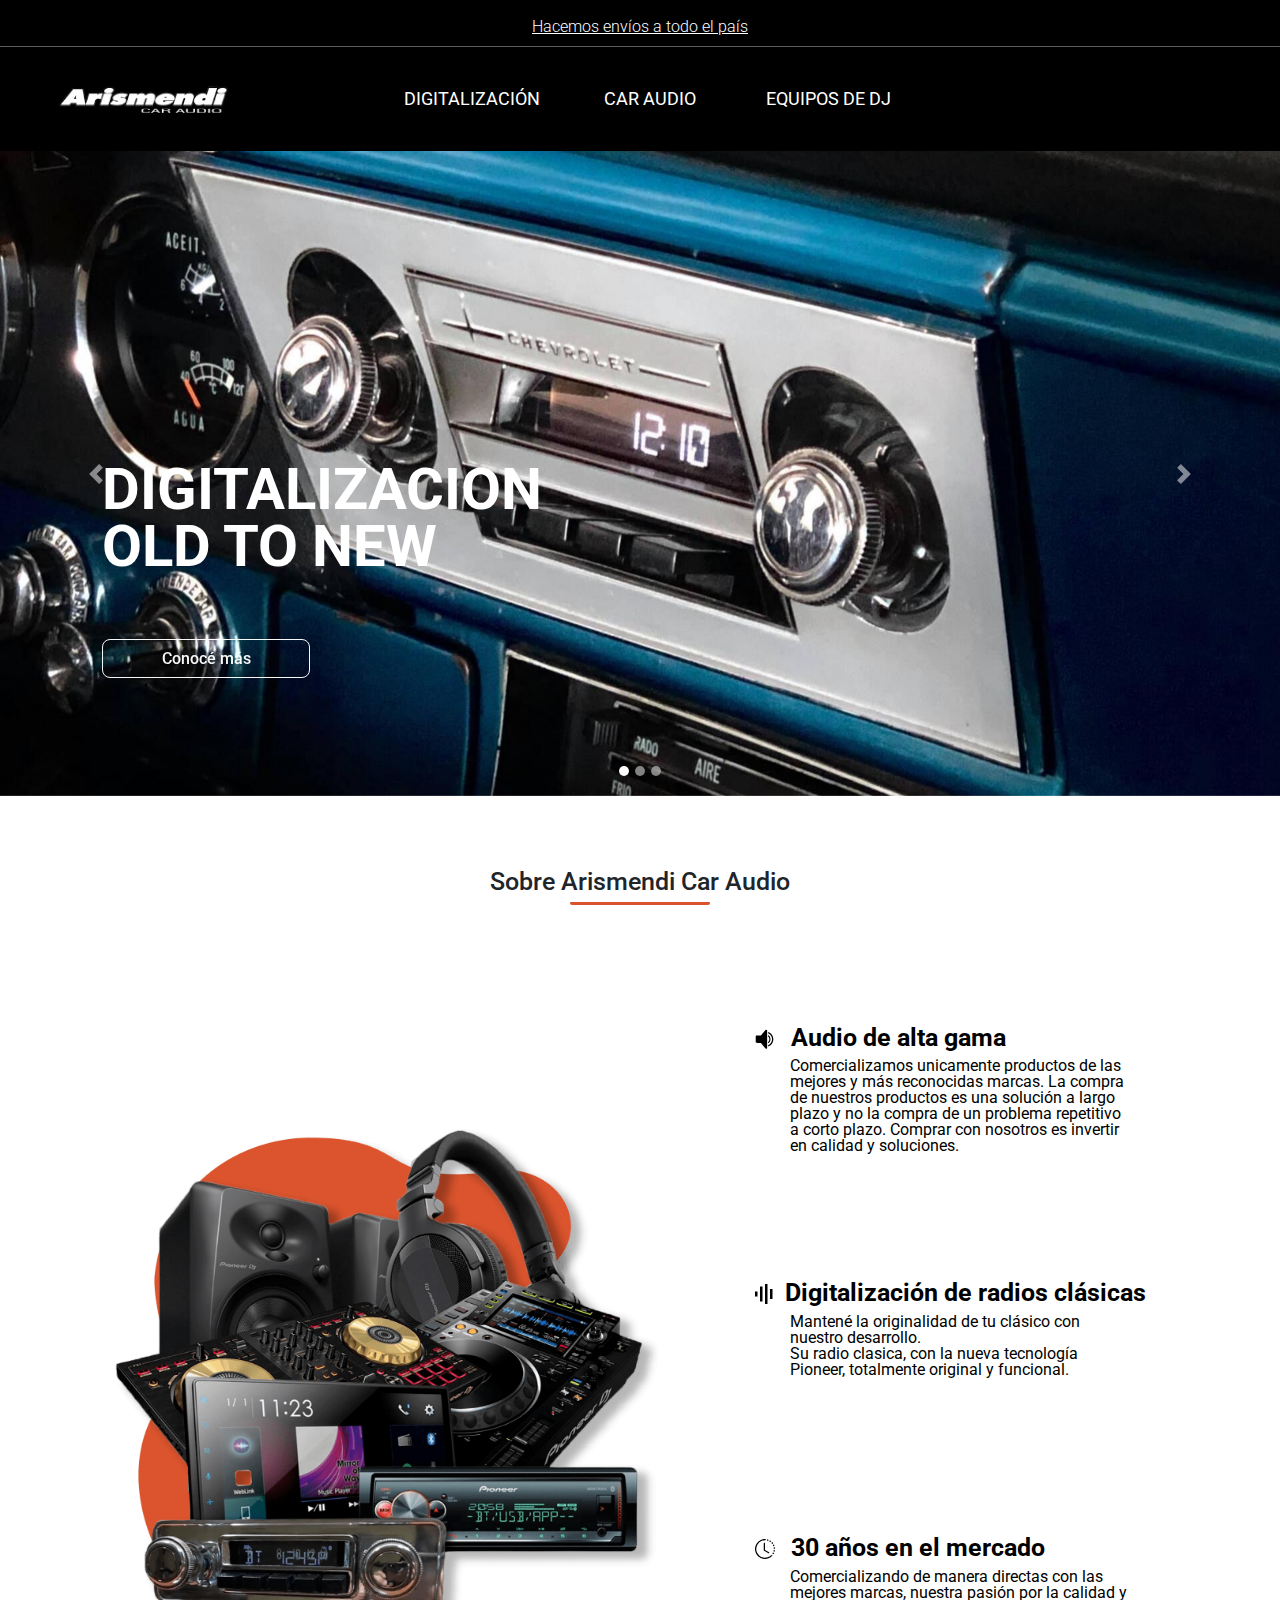
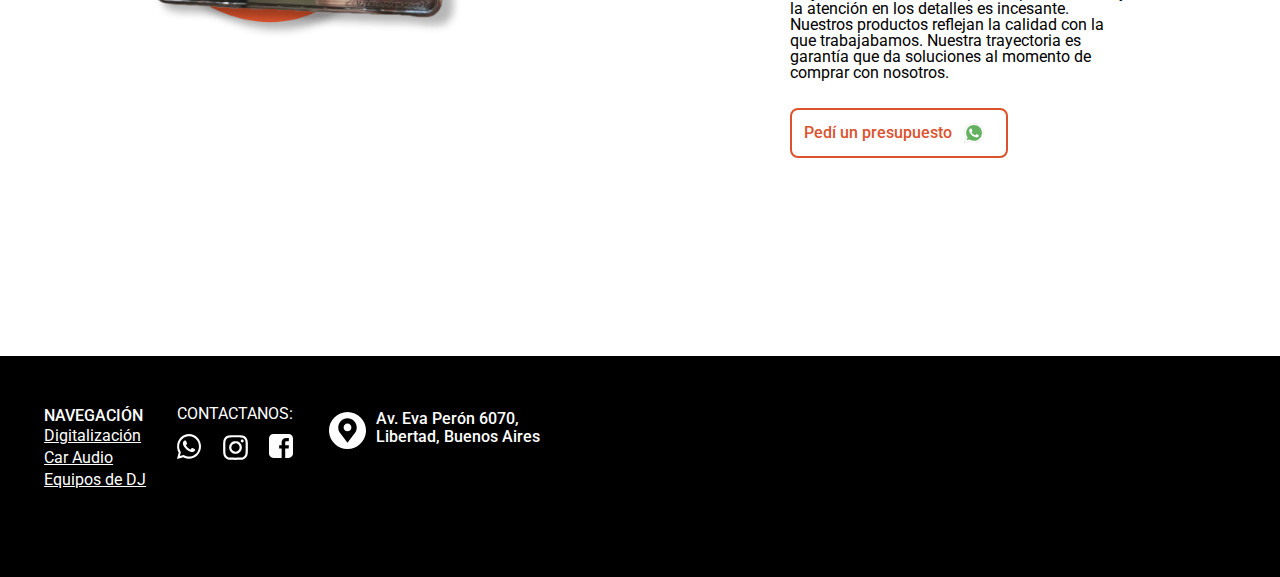
==== commit 047d14ad: "revision final" ====
--- a/index.html
+++ b/index.html
@@ -18,7 +18,7 @@
         <link rel="stylesheet" href="bootstrap-4.6.0-dist/css/bootstrap.css">
 
         <!-- styles -->
-        <link rel="stylesheet" href="css/style.css">
+        <link rel="stylesheet" href="css/myScss.css">
     </head>
     <body>
         <header>
--- a/css/myScss.css
+++ b/css/myScss.css
@@ -0,0 +1,2509 @@
+@charset "UTF-8";
+* {
+  margin: 0;
+  padding: 0;
+  -webkit-box-sizing: border-box;
+          box-sizing: border-box;
+  font-family: 'Roboto', sans-serif;
+  list-style-type: none;
+  text-decoration: none;
+}
+
+html {
+  font-size: 62.5%;
+}
+
+/*-------------------------Header--------------------------*/
+header {
+  background: #000000;
+}
+
+.anuncioEnvios {
+  display: -webkit-box;
+  display: -ms-flexbox;
+  display: flex;
+  -webkit-box-pack: center;
+      -ms-flex-pack: center;
+          justify-content: center;
+  -webkit-box-align: end;
+      -ms-flex-align: end;
+          align-items: flex-end;
+  height: 47px;
+  border-bottom: 1px solid #5e5c5c;
+}
+
+.anuncioEnvios p {
+  font-style: normal;
+  font-weight: 300;
+  font-size: 16px;
+  line-height: 19px;
+  display: -webkit-box;
+  display: -ms-flexbox;
+  display: flex;
+  -webkit-box-align: center;
+      -ms-flex-align: center;
+          align-items: center;
+  text-align: center;
+  -webkit-text-decoration-line: underline;
+          text-decoration-line: underline;
+  color: #FFFFFF;
+}
+
+.barraDeNavegacion {
+  height: 104px;
+  display: -webkit-box;
+  display: -ms-flexbox;
+  display: flex;
+  -ms-flex-pack: distribute;
+      justify-content: space-around;
+  -webkit-box-align: center;
+      -ms-flex-align: center;
+          align-items: center;
+}
+
+.logo {
+  width: 177px;
+  height: 44px;
+  border-radius: 5px;
+  background-image: url("../imagenes/arismendi_logo.png");
+  background-size: cover;
+}
+
+.barraDeNavegacion nav {
+  height: 50px;
+  width: 40vw;
+  margin-right: 26vw;
+  margin-left: 4vw;
+}
+
+.barraDeNavegacion nav ul {
+  display: -webkit-box;
+  display: -ms-flexbox;
+  display: flex;
+  -ms-flex-pack: distribute;
+      justify-content: space-around;
+  color: white;
+  text-decoration: none;
+  font-style: normal;
+  font-weight: normal;
+  font-size: 18px;
+  line-height: 21px;
+  text-align: center;
+}
+
+.barraDeNavegacion li {
+  display: -webkit-box;
+  display: -ms-flexbox;
+  display: flex;
+  -webkit-box-pack: center;
+      -ms-flex-pack: center;
+          justify-content: center;
+  -webkit-box-align: end;
+      -ms-flex-align: end;
+          align-items: flex-end;
+  width: auto;
+  height: auto;
+}
+
+.barraDeNavegacion nav ul a {
+  display: -webkit-box;
+  display: -ms-flexbox;
+  display: flex;
+  -webkit-box-pack: center;
+      -ms-flex-pack: center;
+          justify-content: center;
+  -webkit-box-align: center;
+      -ms-flex-align: center;
+          align-items: center;
+  color: white;
+  text-decoration: none;
+  text-transform: uppercase;
+  width: 178px;
+  height: 44px;
+  border-radius: 12px;
+  position: relative;
+  z-index: 1;
+}
+
+.barraDeNavegacion nav ul a::before {
+  position: absolute;
+  content: "";
+  top: 0;
+  right: 0;
+  bottom: 0;
+  left: 0;
+  background: -webkit-gradient(linear, left top, left bottom, color-stop(7.29%, rgba(242, 54, 3, 0.95)), color-stop(29.69%, rgba(247, 83, 39, 0.938831)), color-stop(47.4%, rgba(255, 95, 52, 0.93)), color-stop(78.65%, rgba(251, 86, 42, 0.935941)), to(rgba(242, 52, 0, 0.94)));
+  background: linear-gradient(180deg, rgba(242, 54, 3, 0.95) 7.29%, rgba(247, 83, 39, 0.938831) 29.69%, rgba(255, 95, 52, 0.93) 47.4%, rgba(251, 86, 42, 0.935941) 78.65%, rgba(242, 52, 0, 0.94) 100%);
+  border-radius: 12px;
+  z-index: -1;
+  -webkit-transition: opacity 0.5s linear;
+  transition: opacity 0.5s linear;
+  opacity: 0;
+}
+
+.barraDeNavegacion nav ul a:hover::before {
+  opacity: 1;
+  font-style: normal;
+  font-weight: 500;
+  font-size: 18px;
+  line-height: 21px;
+  text-align: center;
+  background: -webkit-gradient(linear, left top, left bottom, color-stop(7.29%, rgba(242, 54, 3, 0.95)), color-stop(29.69%, rgba(247, 83, 39, 0.938831)), color-stop(47.4%, rgba(255, 95, 52, 0.93)), color-stop(78.65%, rgba(251, 86, 42, 0.935941)), to(rgba(242, 52, 0, 0.94)));
+  background: linear-gradient(180deg, rgba(242, 54, 3, 0.95) 7.29%, rgba(247, 83, 39, 0.938831) 29.69%, rgba(255, 95, 52, 0.93) 47.4%, rgba(251, 86, 42, 0.935941) 78.65%, rgba(242, 52, 0, 0.94) 100%);
+  border-radius: 12px;
+  color: #FFFFFF;
+  width: 178px;
+  height: 44px;
+}
+
+.menuDesplegable {
+  display: none;
+}
+
+/*-------------------------- Sección carousel y banners -----------------------------*/
+.carousel-indicators > li {
+  width: 10px;
+  height: 10px;
+  border-radius: 50%;
+}
+
+.carousel-item img {
+  height: 645px;
+}
+
+.banner1 {
+  background-image: url("../imagenes/banner-digitalizacion.JPG");
+  height: 645px;
+  background-position: center;
+  background-size: cover;
+}
+
+.banner2 {
+  background-image: url("../imagenes/banner-caraudio.jpg");
+  height: 645px;
+  background-position: center;
+  background-size: cover;
+}
+
+.banner3 {
+  background-image: url("../imagenes/banner-equipo-dj.jpg");
+  height: 645px;
+  background-position: center;
+  background-size: cover;
+}
+
+.carouselCaption {
+  position: absolute;
+  top: 48%;
+  left: 8%;
+  z-index: 10;
+  padding-top: 0;
+  padding-bottom: 0;
+  color: white;
+  text-align: center;
+}
+
+.carouselCaption h5 {
+  width: 426px;
+  height: 173px;
+  font-style: normal;
+  font-weight: bold;
+  font-size: 58px;
+  line-height: 99.8%;
+  text-transform: uppercase;
+  color: #FFFFFF;
+  text-align: start;
+}
+
+.carouselCaption p {
+  position: absolute;
+  top: 70%;
+  left: 0%;
+  width: 275px;
+  height: 73px;
+  text-align: start;
+}
+
+.carouselCaption a {
+  display: -webkit-box;
+  display: -ms-flexbox;
+  display: flex;
+  -webkit-box-pack: center;
+      -ms-flex-pack: center;
+          justify-content: center;
+  -webkit-box-align: center;
+      -ms-flex-align: center;
+          align-items: center;
+  top: 100%;
+  left: 0%;
+  position: absolute;
+  width: 208px;
+  height: 39px;
+  border: 1.5px solid rgba(255, 255, 255, 0.97);
+  -webkit-box-sizing: border-box;
+          box-sizing: border-box;
+  border-radius: 8px;
+  font-style: normal;
+  font-weight: 500;
+  font-size: 16px;
+  line-height: 19px;
+  text-align: center;
+  color: rgba(255, 255, 255, 0.97);
+  -webkit-transition: 1s;
+  transition: 1s;
+}
+
+.carouselCaption a:hover {
+  background-color: black;
+  border: 1.5px solid rgba(0, 0, 0, 0.97);
+  text-decoration: none;
+  border: 1.5px solid rgba(255, 255, 255, 0.97);
+}
+
+.bannerDigitalizacion {
+  position: absolute;
+  top: 420px;
+  left: 8%;
+  z-index: 10;
+  padding-top: 0;
+  padding-bottom: 0;
+  color: white;
+  text-align: center;
+}
+
+.bannerDigitalizacion h5 {
+  width: 42.6rem;
+  height: 173px;
+  font-style: normal;
+  font-weight: bold;
+  font-size: 5.8rem;
+  line-height: 99.8%;
+  text-transform: uppercase;
+  color: #FFFFFF;
+  text-align: start;
+  -webkit-filter: drop-shadow(1px 4px 7px rgba(0, 0, 0, 0.25));
+          filter: drop-shadow(1px 4px 7px rgba(0, 0, 0, 0.25));
+}
+
+.bannerDigitalizacion p {
+  position: absolute;
+  top: 120px;
+  left: 0%;
+  width: 275px;
+  height: 73px;
+  text-align: start;
+  font-size: 1.5rem;
+}
+
+.bannerDigitalizacion a {
+  top: 220px;
+  left: 0%;
+  position: absolute;
+  width: 208px;
+  height: 39px;
+  background-color: rgba(184, 175, 175, 0);
+  border: 1.5px solid rgba(255, 255, 255, 0.97);
+  border-radius: 8px;
+  font-style: normal;
+  font-weight: 500;
+  font-size: 16px;
+  line-height: 19px;
+  display: -webkit-box;
+  display: -ms-flexbox;
+  display: flex;
+  -webkit-box-pack: center;
+      -ms-flex-pack: center;
+          justify-content: center;
+  -webkit-box-align: center;
+      -ms-flex-align: center;
+          align-items: center;
+  text-decoration: none;
+  color: rgba(255, 255, 255, 0.97);
+  -webkit-transition: 1s;
+  transition: 1s;
+}
+
+.bannerDigitalizacion a:hover {
+  background-color: black;
+  border: 1.5px solid rgba(0, 0, 0, 0.97);
+}
+
+.banner_dj {
+  background-image: url("../imagenes/banner_seccion_dj.jpg");
+  height: 645px;
+  background-position: center;
+  background-size: cover;
+}
+
+.banner_carAudio {
+  background-image: url("../imagenes/banner_seccion_car_audio.jpg");
+  height: 645px;
+  background-position: center;
+  background-size: cover;
+}
+
+.banner_digitalizacion {
+  background-image: url("../imagenes/banner_seccion_digitalizacion.jpg");
+  height: 645px;
+  background-position: center;
+  background-size: cover;
+}
+
+/*----------------------Contenido Index-----------------------*/
+.home {
+  display: -ms-grid;
+  display: grid;
+  -ms-grid-columns: 1fr;
+      grid-template-columns: repeat(2, 1fr);
+  -ms-grid-rows: 0.5fr 0.5fr 0.5fr 0.5fr;
+      grid-template-rows: 0.5fr 0.5fr 0.5fr 0.5fr;
+  grid-gap: 2%;
+      grid-template-areas: "titulo     titulo"
+ "imagen      audio"
+ "imagen      digitalizacion"
+ "imagen      historia";
+  row-gap: 5vh;
+  -webkit-column-gap: 7vw;
+          column-gap: 7vw;
+  padding-bottom: 22vh;
+}
+
+.home .h1Mobile {
+  display: none;
+}
+
+.home .h1Escritorio {
+  height: 20vh;
+  /* width: 100vw; */
+  -ms-grid-row: 1;
+  grid-row: 1;
+  -ms-grid-column: 1;
+  grid-column: 1;
+  -ms-grid-column-span: 2;
+  grid-area: titulo;
+  display: -webkit-box;
+  display: -ms-flexbox;
+  display: flex;
+  -webkit-box-orient: vertical;
+  -webkit-box-direction: normal;
+      -ms-flex-direction: column;
+          flex-direction: column;
+  -webkit-box-pack: center;
+      -ms-flex-pack: center;
+          justify-content: center;
+  -webkit-box-align: center;
+      -ms-flex-align: center;
+          align-items: center;
+}
+
+.h1Mobile {
+  display: none;
+}
+
+.home h1 span {
+  margin-top: 4px;
+  height: 3.5px;
+  width: 140px;
+  border-bottom: 3.5px solid #DB522D;
+  border-radius: 2px;
+}
+
+.home .imagenMain {
+  display: -webkit-box;
+  display: -ms-flexbox;
+  display: flex;
+  -webkit-box-pack: center;
+      -ms-flex-pack: center;
+          justify-content: center;
+  -webkit-box-align: center;
+      -ms-flex-align: center;
+          align-items: center;
+  -ms-grid-row: 2;
+  grid-row: 2;
+  -ms-grid-row-span: 3;
+  -ms-grid-column: 1;
+  grid-column: 1;
+  grid-area: imagen;
+  background: url("../imagenes/ImagenProducto-home.png");
+  width: 45vw;
+  height: 80vh;
+  background-size: contain;
+  background-position: center center;
+  background-repeat: no-repeat;
+  margin-left: 7vw;
+}
+
+.home .audio {
+  -ms-grid-row: 2;
+  grid-row: 2;
+  -ms-grid-column: 2;
+  grid-column: 2;
+  grid-area: audio;
+}
+
+.home .audio h3 {
+  width: 402px;
+  height: 27px;
+  font-style: normal;
+  font-weight: bold;
+  font-size: 25px;
+  line-height: 99.8%;
+  color: #000000;
+}
+
+.home .audio p {
+  width: 341px;
+  height: 98px;
+  margin-left: 35px;
+  font-style: normal;
+  font-weight: normal;
+  font-size: 16px;
+  line-height: 100.8%;
+  color: #000000;
+}
+
+.digitalizacion {
+  -ms-grid-row: 3;
+  grid-row: 3;
+  -ms-grid-column: 2;
+  grid-column: 2;
+  grid-area: digitalizacion;
+}
+
+.digitalizacion h3 {
+  width: 402px;
+  height: 28px;
+  font-style: normal;
+  font-weight: bold;
+  font-size: 25px;
+  line-height: 99.8%;
+  color: #000000;
+}
+
+.digitalizacion p {
+  width: 294px;
+  height: 67px;
+  margin-left: 35px;
+  font-style: normal;
+  font-weight: normal;
+  font-size: 16px;
+  line-height: 100.8%;
+  color: #000000;
+  margin-bottom: 1vh;
+}
+
+.historia {
+  -ms-grid-row: 4;
+  grid-row: 4;
+  -ms-grid-column: 2;
+  grid-column: 2;
+  grid-area: historia;
+  display: -webkit-box;
+  display: -ms-flexbox;
+  display: flex;
+  -webkit-box-orient: vertical;
+  -webkit-box-direction: normal;
+      -ms-flex-direction: column;
+          flex-direction: column;
+  -webkit-box-pack: center;
+      -ms-flex-pack: center;
+          justify-content: center;
+}
+
+.historia a {
+  display: -webkit-box;
+  display: -ms-flexbox;
+  display: flex;
+  -webkit-box-orient: horizontal;
+  -webkit-box-direction: normal;
+      -ms-flex-direction: row;
+          flex-direction: row;
+  -webkit-box-pack: space-evenly;
+      -ms-flex-pack: space-evenly;
+          justify-content: space-evenly;
+  -webkit-box-align: center;
+      -ms-flex-align: center;
+          align-items: center;
+  width: 218px;
+  height: 50px;
+  font-style: normal;
+  font-weight: 500;
+  font-size: 16px;
+  line-height: 19px;
+  text-align: center;
+  background-color: white;
+  color: #DB522D;
+  border: 2px solid #DB522D;
+  border-radius: 8px;
+  margin-left: 35px;
+  margin-top: 0.5vh;
+  position: relative;
+  z-index: 1;
+  -webkit-transition: color 0.5s;
+  transition: color 0.5s;
+}
+
+.historia a::before {
+  position: absolute;
+  width: 218px;
+  height: 50px;
+  content: "";
+  color: white;
+  background: -webkit-gradient(linear, left top, left bottom, from(#FF420F), color-stop(50.52%, #FF683F), to(rgba(255, 72, 22, 0.94)));
+  background: linear-gradient(180deg, #FF420F 0%, #FF683F 50.52%, rgba(255, 72, 22, 0.94) 100%);
+  border-radius: 8px;
+  z-index: -1;
+  -webkit-transition: all 0.5s linear;
+  transition: all 0.5s linear;
+  opacity: 0;
+}
+
+.historia a:hover::before {
+  opacity: 1;
+  font-style: normal;
+  font-weight: 500;
+  font-size: 16px;
+  line-height: 19px;
+  text-align: center;
+  background: -webkit-gradient(linear, left top, left bottom, from(#FF420F), color-stop(50.52%, #FF683F), to(rgba(255, 72, 22, 0.94)));
+  background: linear-gradient(180deg, #FF420F 0%, #FF683F 50.52%, rgba(255, 72, 22, 0.94) 100%);
+  border-radius: 8px;
+  color: #FFFFFF;
+  width: 218px;
+  height: 50px;
+  -webkit-filter: drop-shadow(0px 4px 4px rgba(0, 0, 0, 0.25));
+          filter: drop-shadow(0px 4px 4px rgba(0, 0, 0, 0.25));
+  text-decoration: none;
+}
+
+.historia a:hover {
+  color: white;
+  text-decoration: none;
+}
+
+.historia h3 {
+  width: 402px;
+  height: 28px;
+  font-style: normal;
+  font-weight: bold;
+  font-size: 25px;
+  line-height: 99.8%;
+  color: #000000;
+}
+
+.historia p {
+  width: 339px;
+  height: 134px;
+  margin-left: 35px;
+  margin-bottom: 0;
+  font-style: normal;
+  font-weight: normal;
+  font-size: 16px;
+  line-height: 100.8%;
+  color: #000000;
+}
+
+.historia span,
+.digitalizacion span,
+.audio span {
+  padding-right: 10px;
+}
+
+/*----------------------------------------------------*/
+footer {
+  display: -webkit-box;
+  display: -ms-flexbox;
+  display: flex;
+  -webkit-box-orient: horizontal;
+  -webkit-box-direction: normal;
+      -ms-flex-direction: row;
+          flex-direction: row;
+  -webkit-box-align: start;
+      -ms-flex-align: start;
+          align-items: flex-start;
+  -webkit-box-pack: space-evenly;
+      -ms-flex-pack: space-evenly;
+          justify-content: space-evenly;
+  height: 221px;
+  line-height: 1;
+  background: #000000;
+  color: #FFFFFF;
+}
+
+footer .direccion {
+  margin-right: 55vw;
+  width: 220px;
+  height: 50px;
+  font-style: normal;
+  font-weight: 500;
+  line-height: 8px;
+  color: #FFFFFF;
+  padding-top: 0;
+}
+
+footer .direccion a {
+  text-decoration: none;
+  color: #FFFFFF;
+}
+
+footer .direccion span {
+  display: -webkit-box;
+  display: -ms-flexbox;
+  display: flex;
+  -webkit-box-pack: center;
+      -ms-flex-pack: center;
+          justify-content: center;
+  -webkit-box-align: center;
+      -ms-flex-align: center;
+          align-items: center;
+  width: 37px;
+  height: 37px;
+}
+
+.redes a {
+  color: white;
+  -webkit-transition: all 0.5s;
+  transition: all 0.5s;
+  line-height: 0;
+  margin-top: 10px;
+}
+
+.navegacion, .redes, .direccion {
+  margin-top: 50px;
+  font-size: 16px;
+}
+
+.navegacion {
+  line-height: 12px;
+  margin-left: 1vw;
+}
+
+.navegacion h6 {
+  font-size: 16px;
+}
+
+.navegacion p a {
+  text-decoration: underline !important;
+  color: white;
+  -webkit-transition: 1s;
+  transition: 1s;
+}
+
+.navegacion p a:hover {
+  text-decoration: none !important;
+  color: white;
+}
+
+/*------------Digitalizacion -----------------*/
+.seccionDigitalizacion {
+  padding: 5rem 0;
+  height: auto;
+  display: -webkit-box;
+  display: -ms-flexbox;
+  display: flex;
+  -ms-flex-wrap: wrap;
+      flex-wrap: wrap;
+  -webkit-box-pack: center;
+      -ms-flex-pack: center;
+          justify-content: center;
+  -webkit-transition: all 0.5s;
+  transition: all 0.5s;
+}
+
+.seccionDigitalizacion > p {
+  display: none;
+}
+
+.seccionDigitalizacion .card {
+  width: 32.3rem;
+  height: 51rem;
+  border-radius: 8px;
+  padding: 0;
+  -webkit-box-flex: 1;
+      -ms-flex: 1 1 32.3rem;
+          flex: 1 1 32.3rem;
+  -webkit-box-flex: 0;
+      -ms-flex: 0 1 32.3rem;
+          flex: 0 1 32.3rem;
+  background: #FFFFFF;
+  border: 0.5px solid rgba(141, 141, 141, 0.94);
+  -webkit-filter: drop-shadow(0px 4px 4px rgba(0, 0, 0, 0.25));
+          filter: drop-shadow(0px 4px 4px rgba(0, 0, 0, 0.25));
+}
+
+.seccionDigitalizacion .card .card-footer p {
+  font-size: 16px;
+  font-weight: normal;
+  text-align: left;
+}
+
+.seccionDigitalizacion .card-footer {
+  background-color: #c4c4c400;
+  padding: 15px 24px;
+}
+
+.seccionDigitalizacion .card .card-img-top {
+  border-radius: 8px 8px 0 0;
+  width: 32.2rem;
+  height: 32.5rem;
+}
+
+/*------------Equipo de Dj-----------------*/
+.seccionEquipoDeDj, .seccionCarAudio {
+  display: -webkit-box;
+  display: -ms-flexbox;
+  display: flex;
+  -webkit-box-align: start;
+      -ms-flex-align: start;
+          align-items: flex-start;
+  padding: 0 2vw;
+}
+
+/*----------------Contenido-------------*/
+.contenido {
+  padding: 5rem 0;
+  height: auto;
+  /* width: 100vw; */
+  /* grid-template-columns: repeat(4,323px); */
+  display: -webkit-box;
+  display: -ms-flexbox;
+  display: flex;
+  -ms-flex-wrap: wrap;
+      flex-wrap: wrap;
+  -webkit-box-pack: center;
+      -ms-flex-pack: center;
+          justify-content: center;
+  -webkit-transition: all 0.5s;
+  transition: all 0.5s;
+}
+
+.contenido .card, .contenido .products-card {
+  width: 32.3rem;
+  height: 51rem;
+  background: #FFFFFF;
+  border-radius: 8px;
+  padding: 0;
+  -webkit-box-flex: 1;
+      -ms-flex: 1 1 32.3rem;
+          flex: 1 1 32.3rem;
+  -webkit-box-flex: 0;
+      -ms-flex: 0 1 32.3rem;
+          flex: 0 1 32.3rem;
+  border: 0.5px solid rgba(141, 141, 141, 0.94);
+  -webkit-filter: drop-shadow(0px 4px 4px rgba(0, 0, 0, 0.25));
+          filter: drop-shadow(0px 4px 4px rgba(0, 0, 0, 0.25));
+}
+
+.card-body {
+  padding: 21px 30px 5px 30px;
+}
+
+.card-body h5 {
+  text-transform: capitalize;
+  height: 50px;
+  text-align: left;
+}
+
+.contenido .products-card > .card-footer {
+  background: #FFFFFF;
+  border: none;
+  padding: 0;
+  padding-left: 30px;
+}
+
+.contenido .products-card .card-title {
+  font-size: 15px;
+  font-weight: normal;
+  line-height: 18px;
+  color: rgba(0, 0, 0, 0.83);
+}
+
+.contenido .products-card .titulo {
+  font-size: 20px;
+  line-height: 23px;
+}
+
+.contenido .products-card .card-img-top {
+  border-radius: 8px 8px 0 0;
+  width: 32.2rem;
+  height: 32.5rem;
+}
+
+.card:hover, .products-card:hover {
+  -webkit-transform: scale(1.01);
+          transform: scale(1.01);
+  -webkit-box-shadow: 2px 2px 5px gray;
+          box-shadow: 2px 2px 5px gray;
+}
+
+/*--------- Consultar Precio -------------*/
+.consultaPrecio {
+  display: -webkit-box;
+  display: -ms-flexbox;
+  display: flex;
+  -ms-flex-wrap: wrap;
+      flex-wrap: wrap;
+  -webkit-box-pack: center;
+      -ms-flex-pack: center;
+          justify-content: center;
+  margin-bottom: 60px;
+}
+
+.consultaPrecio_boton {
+  display: -webkit-box;
+  display: -ms-flexbox;
+  display: flex;
+  -webkit-box-orient: horizontal;
+  -webkit-box-direction: normal;
+      -ms-flex-direction: row;
+          flex-direction: row;
+  -webkit-box-pack: space-evenly;
+      -ms-flex-pack: space-evenly;
+          justify-content: space-evenly;
+  -webkit-box-align: center;
+      -ms-flex-align: center;
+          align-items: center;
+  width: 199px;
+  height: 50px;
+  font-style: normal;
+  font-weight: 500;
+  font-size: 16px;
+  line-height: 19px;
+  color: #502AA2;
+  text-align: center;
+  background-color: white;
+  border: 2px solid #502AA2;
+  border-radius: 8px;
+  position: relative;
+  z-index: 1;
+  -webkit-transition: all 0.5s;
+  transition: all 0.5s;
+  text-decoration: none;
+  cursor: pointer;
+}
+
+.consultaPrecio_boton::before {
+  position: absolute;
+  content: "";
+  z-index: -1;
+  opacity: 0;
+  border-radius: 8px;
+  background: -webkit-gradient(linear, left top, left bottom, from(#591CDC), color-stop(45.83%, rgba(84, 42, 175, 0.91)), to(#4E3A7A));
+  background: linear-gradient(180deg, #591CDC 0%, rgba(84, 42, 175, 0.91) 45.83%, #4E3A7A 100%);
+  -webkit-transition: all 0.5s ease;
+  transition: all 0.5s ease;
+  text-decoration: none;
+}
+
+.consultaPrecio_boton:hover::before {
+  opacity: 1;
+  background: -webkit-gradient(linear, left top, left bottom, from(#591CDC), color-stop(45.83%, rgba(84, 42, 175, 0.91)), to(#4E3A7A));
+  background: linear-gradient(180deg, #591CDC 0%, rgba(84, 42, 175, 0.91) 45.83%, #4E3A7A 100%);
+  border-radius: 8px;
+  font-style: normal;
+  font-weight: 500;
+  font-size: 16px;
+  line-height: 19px;
+  text-align: center;
+  width: 199px;
+  height: 50px;
+  -webkit-filter: drop-shadow(1px 4px 7px rgba(0, 0, 0, 0.25));
+          filter: drop-shadow(1px 4px 7px rgba(0, 0, 0, 0.25));
+  text-decoration: none;
+}
+
+.consultaPrecio_boton:hover {
+  color: #FFFFFF;
+  border-radius: 8px;
+  text-decoration: none;
+}
+
+.consultaPrecio_texto {
+  width: 270px;
+  height: 98px;
+  font-style: normal;
+  font-weight: normal;
+  font-size: 25px;
+  line-height: 114.8%;
+  -webkit-box-flex: 1;
+      -ms-flex: 1 1 270px;
+          flex: 1 1 270px;
+  -webkit-box-flex: 0;
+      -ms-flex: 0 1 270px;
+          flex: 0 1 270px;
+  margin-right: 20px;
+}
+
+/*------------------ Car Audio-------------------*/
+.bannerCarAudio h5 {
+  width: 563px;
+  height: 110px;
+  font-style: normal;
+  font-weight: bold;
+  font-size: 58px;
+  line-height: 99.8%;
+  text-transform: uppercase;
+  color: #FFFFFF;
+  text-align: start;
+}
+
+.bannerCarAudio a {
+  top: 110%;
+  left: 0%;
+  position: absolute;
+  width: 208px;
+  height: 39px;
+  background-color: rgba(184, 175, 175, 0);
+  border: 1.5px solid rgba(255, 255, 255, 0.97);
+  border-radius: 8px;
+  font-style: normal;
+  font-weight: 500;
+  font-size: 16px;
+  line-height: 19px;
+  display: -webkit-box;
+  display: -ms-flexbox;
+  display: flex;
+  -webkit-box-align: center;
+      -ms-flex-align: center;
+          align-items: center;
+  -webkit-box-pack: center;
+      -ms-flex-pack: center;
+          justify-content: center;
+  color: rgba(255, 255, 255, 0.97);
+  text-decoration: none;
+  -webkit-transition: 1s;
+  transition: 1s;
+}
+
+.bannerCarAudio a:hover {
+  background-color: black;
+  border: 1.5px solid rgba(0, 0, 0, 0.97);
+}
+
+/*------------------Car Audio & Equipo De DJ-------------------*/
+.bannerEquipoDj, .bannerCarAudio {
+  position: absolute;
+  top: 70%;
+  left: 8%;
+  z-index: 10;
+  padding-top: 0;
+  padding-bottom: 0;
+  color: white;
+  text-align: center;
+}
+
+.bannerEquipoDj h5 {
+  width: 300px;
+  height: 110px;
+  font-style: normal;
+  font-weight: bold;
+  font-size: 58px;
+  line-height: 99.8%;
+  text-transform: uppercase;
+  color: #FFFFFF;
+  text-align: start;
+}
+
+.bannerEquipoDj a {
+  top: 110%;
+  left: 0%;
+  position: absolute;
+  width: 208px;
+  height: 39px;
+  background-color: rgba(184, 175, 175, 0);
+  border: 1.5px solid rgba(255, 255, 255, 0.97);
+  border-radius: 8px;
+  font-style: normal;
+  font-weight: 500;
+  font-size: 16px;
+  line-height: 19px;
+  display: -webkit-box;
+  display: -ms-flexbox;
+  display: flex;
+  -webkit-box-align: center;
+      -ms-flex-align: center;
+          align-items: center;
+  -webkit-box-pack: center;
+      -ms-flex-pack: center;
+          justify-content: center;
+  text-decoration: none;
+  color: rgba(255, 255, 255, 0.97);
+  -webkit-transition: 1s;
+  transition: 1s;
+}
+
+.bannerEquipoDj a:hover {
+  background-color: black;
+  border: 1.5px solid rgba(0, 0, 0, 0.97);
+}
+
+/*------------- Filtros -------------------*/
+.filtros {
+  padding: 5rem 2vw 7vh 1vw;
+}
+
+.borrarFiltros {
+  font-style: normal;
+  font-weight: 500;
+  font-size: 12px;
+  line-height: 14px;
+  display: -webkit-box;
+  display: -ms-flexbox;
+  display: flex;
+  -webkit-box-pack: center;
+      -ms-flex-pack: center;
+          justify-content: center;
+  -webkit-box-align: center;
+      -ms-flex-align: center;
+          align-items: center;
+  text-align: center;
+  color: rgba(219, 82, 45, 0.97);
+  border: 1px solid rgba(219, 82, 45, 0.97);
+  border-radius: 8px;
+  height: 31px;
+  max-width: 116px;
+  font-size: 12px;
+}
+
+.collapse:not(.show) {
+  display: block;
+}
+
+.buscarFiltros {
+  font-size: 16px;
+  max-width: 210px;
+  height: 37px;
+  font-style: normal;
+  font-weight: 500;
+  line-height: 19px;
+  background: #000000;
+  border-radius: 8px;
+  color: #D7D7D7;
+}
+
+.buscarFiltros:hover {
+  color: white;
+}
+
+.selectores {
+  height: 33px;
+  max-width: 178px;
+  border: 1px solid #9A9A9A;
+  -webkit-box-sizing: border-box;
+          box-sizing: border-box;
+  border-radius: 8px;
+  font-style: normal;
+  font-weight: normal;
+  font-size: 16px;
+  line-height: 19px;
+  color: rgba(0, 0, 0, 0.62);
+}
+
+.h5 {
+  font-style: normal;
+  font-weight: 500;
+  font-size: 16px;
+  line-height: 19px;
+}
+
+#filtros {
+  text-decoration: none;
+  color: black;
+  display: -webkit-box;
+  display: -ms-flexbox;
+  display: flex;
+  -webkit-box-align: end;
+      -ms-flex-align: end;
+          align-items: flex-end;
+}
+
+#filtros > svg {
+  display: none;
+}
+
+.form-group {
+  width: 210px;
+}
+
+@media only screen and (max-width: 1100px) {
+  /*----------------------- Footer ---------------------------*/
+  footer {
+    display: -webkit-box;
+    display: -ms-flexbox;
+    display: flex;
+    -webkit-box-orient: horizontal;
+    -webkit-box-direction: normal;
+        -ms-flex-direction: row;
+            flex-direction: row;
+    -webkit-box-align: start;
+        -ms-flex-align: start;
+            align-items: flex-start;
+    -webkit-box-pack: space-evenly;
+        -ms-flex-pack: space-evenly;
+            justify-content: space-evenly;
+    height: 119px;
+    /* width: 100vw; */
+    background: #000000;
+    color: #FFFFFF;
+  }
+  footer .direccion {
+    margin-right: 0;
+    width: 200px;
+    height: 31px;
+    font-style: normal;
+    font-weight: 500;
+    font-size: 14px;
+    line-height: 100.8%;
+    color: #FFFFFF;
+    padding-top: 0;
+  }
+  footer .direccion span {
+    display: block;
+  }
+  footer .direccion p {
+    margin: 0;
+  }
+  .redes {
+    width: 121px;
+    height: 58px;
+    font-size: 1.6rem;
+  }
+  .redes a {
+    margin-top: 10px;
+    margin-right: 0 !important;
+    color: white;
+    -webkit-transition: 0.5s;
+    transition: 0.5s;
+  }
+  .redes, .direccion, .navegacion {
+    margin-top: 10px;
+    margin-bottom: 20px;
+  }
+}
+
+@media only screen and (max-width: 992px) {
+  .barraDeNavegacion {
+    -webkit-box-pack: center;
+        -ms-flex-pack: center;
+            justify-content: center;
+  }
+  .logo {
+    width: 140px;
+    height: 35px;
+    border-radius: 5px;
+    background-image: url("../imagenes/arismendi_logo.png");
+    background-size: cover;
+  }
+  .barraDeNavegacion nav {
+    height: 50px;
+    width: 60vw;
+    margin-right: 4vw;
+    margin-left: 4vw;
+  }
+  .barraDeNavegacion nav ul {
+    display: -webkit-box;
+    display: -ms-flexbox;
+    display: flex;
+    -ms-flex-pack: distribute;
+        justify-content: space-around;
+    color: white;
+    text-decoration: none;
+    font-style: normal;
+    font-weight: normal;
+    font-size: 17px;
+    line-height: 21px;
+    text-align: center;
+  }
+  .barraDeNavegacion li {
+    display: -webkit-box;
+    display: -ms-flexbox;
+    display: flex;
+    -webkit-box-pack: center;
+        -ms-flex-pack: center;
+            justify-content: center;
+    -webkit-box-align: end;
+        -ms-flex-align: end;
+            align-items: flex-end;
+    width: auto;
+    height: auto;
+  }
+  .barraDeNavegacion nav ul a {
+    display: -webkit-box;
+    display: -ms-flexbox;
+    display: flex;
+    -webkit-box-pack: center;
+        -ms-flex-pack: center;
+            justify-content: center;
+    -webkit-box-align: center;
+        -ms-flex-align: center;
+            align-items: center;
+    color: white;
+    text-decoration: none;
+    text-transform: uppercase;
+    width: 140px;
+    height: 44px;
+    border-radius: 12px;
+    position: relative;
+    z-index: 1;
+  }
+  .barraDeNavegacion nav ul a::before {
+    position: absolute;
+    content: "";
+    top: 0;
+    right: 0;
+    bottom: 0;
+    left: 0;
+    background: -webkit-gradient(linear, left top, left bottom, color-stop(7.29%, rgba(242, 54, 3, 0.95)), color-stop(29.69%, rgba(247, 83, 39, 0.938831)), color-stop(47.4%, rgba(255, 95, 52, 0.93)), color-stop(78.65%, rgba(251, 86, 42, 0.935941)), to(rgba(242, 52, 0, 0.94)));
+    background: linear-gradient(180deg, rgba(242, 54, 3, 0.95) 7.29%, rgba(247, 83, 39, 0.938831) 29.69%, rgba(255, 95, 52, 0.93) 47.4%, rgba(251, 86, 42, 0.935941) 78.65%, rgba(242, 52, 0, 0.94) 100%);
+    border-radius: 12px;
+    z-index: -1;
+    -webkit-transition: opacity 0.5s linear;
+    transition: opacity 0.5s linear;
+    opacity: 0;
+  }
+  .barraDeNavegacion nav ul a:hover::before {
+    opacity: 1;
+    font-style: normal;
+    font-weight: 500;
+    font-size: 17px;
+    line-height: 21px;
+    text-align: center;
+    background: -webkit-gradient(linear, left top, left bottom, color-stop(7.29%, rgba(242, 54, 3, 0.95)), color-stop(29.69%, rgba(247, 83, 39, 0.938831)), color-stop(47.4%, rgba(255, 95, 52, 0.93)), color-stop(78.65%, rgba(251, 86, 42, 0.935941)), to(rgba(242, 52, 0, 0.94)));
+    background: linear-gradient(180deg, rgba(242, 54, 3, 0.95) 7.29%, rgba(247, 83, 39, 0.938831) 29.69%, rgba(255, 95, 52, 0.93) 47.4%, rgba(251, 86, 42, 0.935941) 78.65%, rgba(242, 52, 0, 0.94) 100%);
+    border-radius: 12px;
+    color: #FFFFFF;
+    width: 140px;
+    height: 44px;
+  }
+  /*----------------Home----------------*/
+  .home {
+    /* width: 100vw; */
+    height: 750px;
+    display: -ms-grid;
+    display: grid;
+    -ms-grid-columns: 1fr;
+        grid-template-columns: 1fr;
+    -ms-grid-rows: 2fr 1fr 1fr 1fr;
+        grid-template-rows: 2fr 1fr 1fr 1fr;
+    grid-gap: 2%;
+        grid-template-areas: "titulo"
+ "audio"
+ "digitalizacion"
+ "historia";
+    padding-bottom: 8vh;
+    display: -webkit-box;
+    display: -ms-flexbox;
+    display: flex;
+    -webkit-box-orient: vertical;
+    -webkit-box-direction: normal;
+        -ms-flex-direction: column;
+            flex-direction: column;
+    -webkit-box-align: center;
+        -ms-flex-align: center;
+            align-items: center;
+  }
+  .home .h1Escritorio {
+    display: none;
+  }
+  .home .h1Mobile {
+    height: 21vh;
+    /* width: 100vw; */
+    -ms-grid-row: 1;
+    -ms-grid-column: 1;
+    grid-area: titulo;
+    display: -webkit-box;
+    display: -ms-flexbox;
+    display: flex;
+    -webkit-box-orient: vertical;
+    -webkit-box-direction: normal;
+        -ms-flex-direction: column;
+            flex-direction: column;
+    -webkit-box-pack: center;
+        -ms-flex-pack: center;
+            justify-content: center;
+    -webkit-box-align: center;
+        -ms-flex-align: center;
+            align-items: center;
+  }
+  .home h1 span {
+    margin-top: 4px;
+    height: 3.5px;
+    width: 140px;
+    border-bottom: 3.5px solid #DB522D;
+    border-radius: 2px;
+  }
+  .home .imagenMain {
+    display: none;
+  }
+  .home .audio {
+    -ms-grid-row: 2;
+    -ms-grid-column: 1;
+    grid-area: audio;
+  }
+  .home .audio h3 {
+    width: 268px;
+    height: 27px;
+    font-style: normal;
+    font-weight: bold;
+    font-size: 20px;
+    line-height: 99.8%;
+    color: #000000;
+  }
+  .home .audio p {
+    width: 268px;
+    height: 114px;
+    margin-left: 35px;
+    font-style: normal;
+    font-weight: normal;
+    font-size: 14px;
+    line-height: 15px;
+    color: #000000;
+  }
+  .digitalizacion {
+    -ms-grid-row: 3;
+    -ms-grid-column: 1;
+    grid-area: digitalizacion;
+  }
+  .digitalizacion h3 {
+    width: 268px;
+    height: 50px;
+    font-style: normal;
+    font-weight: bold;
+    font-size: 20px;
+    line-height: 107.8%;
+    color: #000000;
+  }
+  .digitalizacion p {
+    width: 271px;
+    height: 67px;
+    margin-left: 35px;
+    font-style: normal;
+    font-weight: normal;
+    font-size: 14px;
+    line-height: 15px;
+    color: #000000;
+    margin-bottom: 1vh;
+  }
+  .historia {
+    -ms-grid-row: 4;
+    -ms-grid-column: 1;
+    grid-area: historia;
+    display: -webkit-box;
+    display: -ms-flexbox;
+    display: flex;
+    -webkit-box-orient: vertical;
+    -webkit-box-direction: normal;
+        -ms-flex-direction: column;
+            flex-direction: column;
+    -webkit-box-pack: center;
+        -ms-flex-pack: center;
+            justify-content: center;
+  }
+  .historia a {
+    display: -webkit-box;
+    display: -ms-flexbox;
+    display: flex;
+    -webkit-box-orient: horizontal;
+    -webkit-box-direction: normal;
+        -ms-flex-direction: row;
+            flex-direction: row;
+    -webkit-box-pack: space-evenly;
+        -ms-flex-pack: space-evenly;
+            justify-content: space-evenly;
+    -webkit-box-align: center;
+        -ms-flex-align: center;
+            align-items: center;
+    width: 218px;
+    height: 50px;
+    font-style: normal;
+    font-weight: 500;
+    font-size: 16px;
+    line-height: 19px;
+    text-align: center;
+    background-color: white;
+    color: #DB522D;
+    border: 2px solid #DB522D;
+    border-radius: 8px;
+    margin-left: 35px;
+    margin-top: 0.5vh;
+    position: relative;
+    z-index: 1;
+    -webkit-transition: color 0.5s;
+    transition: color 0.5s;
+  }
+  .historia a::before {
+    position: absolute;
+    width: 218px;
+    height: 50px;
+    content: "";
+    color: white;
+    background: -webkit-gradient(linear, left top, left bottom, from(#FF420F), color-stop(50.52%, #FF683F), to(rgba(255, 72, 22, 0.94)));
+    background: linear-gradient(180deg, #FF420F 0%, #FF683F 50.52%, rgba(255, 72, 22, 0.94) 100%);
+    border-radius: 8px;
+    z-index: -1;
+    -webkit-transition: all 0.5s linear;
+    transition: all 0.5s linear;
+    opacity: 0;
+  }
+  .historia a:hover::before {
+    opacity: 1;
+    font-style: normal;
+    font-weight: 500;
+    font-size: 16px;
+    line-height: 19px;
+    text-align: center;
+    background: -webkit-gradient(linear, left top, left bottom, from(#FF420F), color-stop(50.52%, #FF683F), to(rgba(255, 72, 22, 0.94)));
+    background: linear-gradient(180deg, #FF420F 0%, #FF683F 50.52%, rgba(255, 72, 22, 0.94) 100%);
+    border-radius: 8px;
+    color: #FFFFFF;
+    width: 218px;
+    height: 50px;
+    -webkit-filter: drop-shadow(0px 4px 4px rgba(0, 0, 0, 0.25));
+            filter: drop-shadow(0px 4px 4px rgba(0, 0, 0, 0.25));
+    text-decoration: none;
+  }
+  .historia a:hover {
+    color: white;
+    text-decoration: none;
+  }
+  .historia h3 {
+    width: 267px;
+    height: 28px;
+    font-style: normal;
+    font-weight: bold;
+    font-size: 20px;
+    line-height: 99.8%;
+    color: #000000;
+  }
+  .historia p {
+    width: 267px;
+    height: 113px;
+    margin-left: 35px;
+    margin-bottom: 0;
+    font-style: normal;
+    font-weight: normal;
+    font-size: 14px;
+    line-height: 15px;
+    color: #000000;
+  }
+  .historia span,
+  .digitalizacion span,
+  .audio span {
+    padding-right: 10px;
+  }
+  /*----------------------- Footer ---------------------------*/
+  footer {
+    display: -webkit-box;
+    display: -ms-flexbox;
+    display: flex;
+    -webkit-box-orient: horizontal;
+    -webkit-box-direction: normal;
+        -ms-flex-direction: row;
+            flex-direction: row;
+    -webkit-box-align: start;
+        -ms-flex-align: start;
+            align-items: flex-start;
+    -webkit-box-pack: space-evenly;
+        -ms-flex-pack: space-evenly;
+            justify-content: space-evenly;
+    height: 119px;
+    /* width: 100vw; */
+    background: #000000;
+    color: #FFFFFF;
+  }
+  footer .direccion {
+    margin-right: 0;
+    width: 200px;
+    height: 31px;
+    font-style: normal;
+    font-weight: 500;
+    font-size: 14px;
+    line-height: 100.8%;
+    color: #FFFFFF;
+    padding-top: 0;
+  }
+  footer .direccion span {
+    display: block;
+  }
+  footer .direccion p {
+    margin: 0;
+  }
+  .redes {
+    width: 121px;
+    height: 58px;
+    font-size: 1.6rem;
+  }
+  .redes a {
+    margin-top: 10px;
+    margin-right: 0 !important;
+    color: white;
+    -webkit-transition: 0.5s;
+    transition: 0.5s;
+  }
+  .redes, .direccion, .navegacion {
+    margin-top: 10px;
+    margin-bottom: 20px;
+  }
+  .contenedor-loader {
+    display: none;
+  }
+}
+
+@media only screen and (max-width: 767px) {
+  .barraDeNavegacion {
+    -webkit-box-pack: center;
+        -ms-flex-pack: center;
+            justify-content: center;
+  }
+  .logo {
+    width: 130px;
+    height: 30px;
+    border-radius: 5px;
+    background-image: url("../imagenes/arismendi_logo.png");
+    background-size: cover;
+  }
+  .barraDeNavegacion nav {
+    height: 50px;
+    width: 65vw;
+    margin-right: 4vw;
+    margin-left: 4vw;
+  }
+  .barraDeNavegacion nav ul {
+    display: -webkit-box;
+    display: -ms-flexbox;
+    display: flex;
+    -ms-flex-pack: distribute;
+        justify-content: space-around;
+    color: white;
+    text-decoration: none;
+    font-style: normal;
+    font-weight: normal;
+    font-size: 17px;
+    line-height: 21px;
+    text-align: center;
+  }
+  .barraDeNavegacion li {
+    display: -webkit-box;
+    display: -ms-flexbox;
+    display: flex;
+    -webkit-box-pack: center;
+        -ms-flex-pack: center;
+            justify-content: center;
+    -webkit-box-align: end;
+        -ms-flex-align: end;
+            align-items: flex-end;
+    width: auto;
+    height: auto;
+  }
+  .barraDeNavegacion nav ul a {
+    display: -webkit-box;
+    display: -ms-flexbox;
+    display: flex;
+    -webkit-box-pack: center;
+        -ms-flex-pack: center;
+            justify-content: center;
+    -webkit-box-align: center;
+        -ms-flex-align: center;
+            align-items: center;
+    color: white;
+    text-decoration: none;
+    text-transform: uppercase;
+    width: 140px;
+    height: 44px;
+    border-radius: 12px;
+    position: relative;
+    z-index: 1;
+  }
+  .barraDeNavegacion nav ul a::before {
+    position: absolute;
+    content: "";
+    top: 0;
+    right: 0;
+    bottom: 0;
+    left: 0;
+    background: -webkit-gradient(linear, left top, left bottom, color-stop(7.29%, rgba(242, 54, 3, 0.95)), color-stop(29.69%, rgba(247, 83, 39, 0.938831)), color-stop(47.4%, rgba(255, 95, 52, 0.93)), color-stop(78.65%, rgba(251, 86, 42, 0.935941)), to(rgba(242, 52, 0, 0.94)));
+    background: linear-gradient(180deg, rgba(242, 54, 3, 0.95) 7.29%, rgba(247, 83, 39, 0.938831) 29.69%, rgba(255, 95, 52, 0.93) 47.4%, rgba(251, 86, 42, 0.935941) 78.65%, rgba(242, 52, 0, 0.94) 100%);
+    border-radius: 12px;
+    z-index: -1;
+    -webkit-transition: opacity 0.5s linear;
+    transition: opacity 0.5s linear;
+    opacity: 0;
+  }
+  .barraDeNavegacion nav ul a:hover::before {
+    opacity: 1;
+    font-style: normal;
+    font-weight: 500;
+    font-size: 17px;
+    line-height: 21px;
+    text-align: center;
+    background: -webkit-gradient(linear, left top, left bottom, color-stop(7.29%, rgba(242, 54, 3, 0.95)), color-stop(29.69%, rgba(247, 83, 39, 0.938831)), color-stop(47.4%, rgba(255, 95, 52, 0.93)), color-stop(78.65%, rgba(251, 86, 42, 0.935941)), to(rgba(242, 52, 0, 0.94)));
+    background: linear-gradient(180deg, rgba(242, 54, 3, 0.95) 7.29%, rgba(247, 83, 39, 0.938831) 29.69%, rgba(255, 95, 52, 0.93) 47.4%, rgba(251, 86, 42, 0.935941) 78.65%, rgba(242, 52, 0, 0.94) 100%);
+    border-radius: 12px;
+    color: #FFFFFF;
+    width: 140px;
+    height: 44px;
+  }
+  /*----------Texto Banner---------*/
+  .bannerCarAudio h5 > span {
+    display: none;
+  }
+  .bannerEquipoDj a, .bannerCarAudio a, .bannerDigitalizacion a {
+    display: none;
+  }
+  /*------------Filtros-----------*/
+  .seccionEquipoDeDj .filtros, .seccionCarAudio .filtros {
+    width: 90vw;
+  }
+  .seccionEquipoDeDj, .seccionCarAudio {
+    display: -webkit-box;
+    display: -ms-flexbox;
+    display: flex;
+    -webkit-box-orient: vertical;
+    -webkit-box-direction: normal;
+        -ms-flex-direction: column;
+            flex-direction: column;
+    -webkit-box-align: center;
+        -ms-flex-align: center;
+            align-items: center;
+  }
+  .filtros {
+    padding: 3vh 0 2vh 4vw;
+    width: 323px;
+    display: -webkit-box;
+    display: -ms-flexbox;
+    display: flex;
+    -webkit-box-orient: vertical;
+    -webkit-box-direction: normal;
+        -ms-flex-direction: column;
+            flex-direction: column;
+    -webkit-box-align: end;
+        -ms-flex-align: end;
+            align-items: flex-end;
+    max-width: 323px;
+  }
+  .collapse:not(.show) {
+    display: none;
+  }
+  .form-group {
+    width: 178px;
+  }
+  .contenido {
+    padding: 0;
+  }
+  .borrarFiltros {
+    width: 200px;
+  }
+  #filtros > svg {
+    display: block;
+  }
+}
+
+@media only screen and (max-width: 576px) {
+  .barraDeNavegacion, .anuncioEnvios {
+    display: none;
+  }
+  .menuDesplegable {
+    display: visible;
+    display: -webkit-box;
+    display: -ms-flexbox;
+    display: flex;
+    -webkit-box-pack: start;
+        -ms-flex-pack: start;
+            justify-content: flex-start;
+    -webkit-box-align: center;
+        -ms-flex-align: center;
+            align-items: center;
+    z-index: 98;
+    height: 56px;
+    width: 100vw;
+    background: #F75E34;
+    position: fixed;
+  }
+  .menuDesplegable a {
+    height: 44px;
+    width: 177px;
+    margin-left: 25vw;
+  }
+  .carouselCaption {
+    position: absolute;
+    top: 460px;
+    left: 8%;
+    z-index: 10;
+    padding-top: 0;
+    padding-bottom: 0;
+    color: white;
+    text-align: center;
+  }
+  .carouselCaption h5 {
+    width: 276px;
+    height: 56px;
+    font-style: normal;
+    font-weight: bold;
+    font-size: 3rem;
+    line-height: 99.8%;
+    text-transform: uppercase;
+    color: #FFFFFF;
+    text-align: start;
+    text-shadow: 6px 5px 4px rgba(0, 0, 0, 0.27);
+  }
+  .carouselCaption p {
+    display: none;
+  }
+  .carouselCaption a {
+    display: none;
+  }
+  /* .banner1{
+        background-image: url("../imagenes/bannerMobileHome.png");
+        background-size: cover;        
+        width: 100vw;
+        height: 645px;
+        min-width: 100%;
+        background-position: center;
+    }  */
+  .banner2 {
+    background-image: url("../imagenes/banner_car_audio_mobile.jpg");
+    background-size: cover;
+    width: 100vw;
+    height: 645px;
+    min-width: 100%;
+    background-position: center;
+  }
+  .banner3 {
+    background-image: url("../imagenes/banner_dj_mobile.jpg");
+    background-size: cover;
+    width: 100vw;
+    height: 645px;
+    min-width: 100%;
+    background-position: center;
+  }
+  /*--------------------- Digitalizacion ------------------------*/
+  .seccionDigitalizacion {
+    padding: 3rem 0;
+    height: auto;
+    /* width: 100vw; */
+    /* grid-template-columns: repeat(4,323px); */
+    display: -webkit-box;
+    display: -ms-flexbox;
+    display: flex;
+    -ms-flex-wrap: wrap;
+        flex-wrap: wrap;
+    -webkit-box-pack: center;
+        -ms-flex-pack: center;
+            justify-content: center;
+    -webkit-transition: all 0.5s;
+    transition: all 0.5s;
+    min-width: 370px;
+  }
+  .bannerDigitalizacion {
+    position: absolute;
+    top: 560px;
+    left: 8%;
+    z-index: 10;
+    padding-top: 0;
+    padding-bottom: 0;
+    color: white;
+    text-align: center;
+  }
+  .bannerDigitalizacion h5 {
+    width: 276px;
+    height: 56px;
+    font-style: normal;
+    font-weight: bold;
+    font-size: 3rem;
+    line-height: 99.8%;
+    text-transform: uppercase;
+    color: #FFFFFF;
+    text-align: start;
+    text-shadow: 6px 5px 4px rgba(0, 0, 0, 0.27);
+  }
+  .seccionDigitalizacion > p {
+    display: block;
+    width: 275px;
+    height: 73px;
+    text-align: start;
+    font-size: 1.5rem;
+    margin-bottom: 3rem;
+  }
+  .bannerDigitalizacion p {
+    display: none;
+  }
+  .bannerDigitalizacion button {
+    display: none;
+  }
+  .consultaPrecio_texto {
+    text-align: center;
+  }
+  .consultaPrecio {
+    min-width: 370px;
+  }
+  /*------------------ Car Audio-------------------*/
+  body {
+    min-width: 370px;
+  }
+  .banner_carAudio {
+    background-image: url("../imagenes/banner_seccion_car_audio_mobile.jpg");
+    height: 645px;
+    background-position: center;
+    background-size: cover;
+  }
+  .bannerCarAudio {
+    position: absolute;
+    top: 560px;
+    left: 8%;
+    z-index: 10;
+    padding-top: 0;
+    padding-bottom: 0;
+    color: white;
+    text-align: center;
+  }
+  .bannerCarAudio h5 {
+    width: 276px;
+    height: 56px;
+    font-style: normal;
+    font-weight: bold;
+    font-size: 3rem;
+    line-height: 99.8%;
+    text-transform: uppercase;
+    color: #FFFFFF;
+    text-align: start;
+    text-shadow: 6px 5px 4px rgba(0, 0, 0, 0.27);
+  }
+  .bannerCarAudio h5 > span {
+    display: none;
+  }
+  .bannerCarAudio button {
+    display: none;
+  }
+  /*------------------ Equipo De DJ-------------------*/
+  .bannerEquipoDj {
+    position: absolute;
+    top: 560px;
+    left: 8%;
+    z-index: 10;
+    padding-top: 0;
+    padding-bottom: 0;
+    color: white;
+    text-align: center;
+  }
+  .bannerEquipoDj h5 {
+    width: 320px;
+    height: 56px;
+    font-style: normal;
+    font-weight: bold;
+    font-size: 3rem;
+    line-height: 99.8%;
+    text-transform: uppercase;
+    color: #FFFFFF;
+    text-align: start;
+    text-shadow: 6px 5px 4px rgba(0, 0, 0, 0.27);
+  }
+  .bannerEquipoDj h5 > span {
+    display: none;
+  }
+  .bannerEquipoDj button {
+    display: none;
+  }
+  .seccionEquipoDeDj, .seccionCarAudio {
+    display: -webkit-box;
+    display: -ms-flexbox;
+    display: flex;
+    -webkit-box-orient: vertical;
+    -webkit-box-direction: normal;
+        -ms-flex-direction: column;
+            flex-direction: column;
+    -webkit-box-align: center;
+        -ms-flex-align: center;
+            align-items: center;
+    min-width: 370px;
+  }
+  .collapse:not(.show) {
+    display: none;
+  }
+  .filtros {
+    padding: 3vh 0 2vh 4vw;
+    width: 323px;
+    display: -webkit-box;
+    display: -ms-flexbox;
+    display: flex;
+    -webkit-box-orient: vertical;
+    -webkit-box-direction: normal;
+        -ms-flex-direction: column;
+            flex-direction: column;
+    -webkit-box-align: end;
+        -ms-flex-align: end;
+            align-items: flex-end;
+    max-width: 323px;
+  }
+  .form-group {
+    width: 178px;
+  }
+  .borrarFiltros {
+    width: 140px;
+  }
+  .contenido {
+    padding: 0;
+  }
+  /*---------------------------Home-------------------------------*/
+  .home {
+    /* width: 100vw; */
+    height: 750px;
+    display: -ms-grid;
+    display: grid;
+    -ms-grid-columns: 1fr;
+        grid-template-columns: 1fr;
+    -ms-grid-rows: 2fr 1fr 1fr 1fr;
+        grid-template-rows: 2fr 1fr 1fr 1fr;
+    grid-gap: 2%;
+        grid-template-areas: "titulo"
+ "audio"
+ "digitalizacion"
+ "historia";
+    padding-bottom: 8vh;
+    display: -webkit-box;
+    display: -ms-flexbox;
+    display: flex;
+    -webkit-box-orient: vertical;
+    -webkit-box-direction: normal;
+        -ms-flex-direction: column;
+            flex-direction: column;
+    -webkit-box-align: center;
+        -ms-flex-align: center;
+            align-items: center;
+  }
+  .home .h1Escritorio {
+    display: none;
+  }
+  .home .h1Mobile {
+    height: 21vh;
+    /* width: 100vw; */
+    -ms-grid-row: 1;
+    -ms-grid-column: 1;
+    grid-area: titulo;
+    display: -webkit-box;
+    display: -ms-flexbox;
+    display: flex;
+    -webkit-box-orient: vertical;
+    -webkit-box-direction: normal;
+        -ms-flex-direction: column;
+            flex-direction: column;
+    -webkit-box-pack: center;
+        -ms-flex-pack: center;
+            justify-content: center;
+    -webkit-box-align: center;
+        -ms-flex-align: center;
+            align-items: center;
+  }
+  .home h1 span {
+    margin-top: 4px;
+    height: 3.5px;
+    width: 140px;
+    border-bottom: 3.5px solid #DB522D;
+    border-radius: 2px;
+  }
+  .home .imagenMain {
+    display: none;
+  }
+  .home .audio {
+    -ms-grid-row: 2;
+    -ms-grid-column: 1;
+    grid-area: audio;
+  }
+  .home .audio h3 {
+    width: 268px;
+    height: 27px;
+    font-style: normal;
+    font-weight: bold;
+    font-size: 20px;
+    line-height: 99.8%;
+    color: #000000;
+  }
+  .home .audio p {
+    width: 268px;
+    height: 114px;
+    margin-left: 35px;
+    font-style: normal;
+    font-weight: normal;
+    font-size: 14px;
+    line-height: 15px;
+    color: #000000;
+  }
+  .digitalizacion {
+    -ms-grid-row: 3;
+    -ms-grid-column: 1;
+    grid-area: digitalizacion;
+  }
+  .digitalizacion h3 {
+    width: 268px;
+    height: 50px;
+    font-style: normal;
+    font-weight: bold;
+    font-size: 20px;
+    line-height: 107.8%;
+    color: #000000;
+  }
+  .digitalizacion p {
+    width: 271px;
+    height: 67px;
+    margin-left: 35px;
+    font-style: normal;
+    font-weight: normal;
+    font-size: 14px;
+    line-height: 15px;
+    color: #000000;
+    margin-bottom: 1vh;
+  }
+  .historia {
+    -ms-grid-row: 4;
+    -ms-grid-column: 1;
+    grid-area: historia;
+    display: -webkit-box;
+    display: -ms-flexbox;
+    display: flex;
+    -webkit-box-orient: vertical;
+    -webkit-box-direction: normal;
+        -ms-flex-direction: column;
+            flex-direction: column;
+    -webkit-box-pack: center;
+        -ms-flex-pack: center;
+            justify-content: center;
+  }
+  .historia a {
+    display: -webkit-box;
+    display: -ms-flexbox;
+    display: flex;
+    -webkit-box-orient: horizontal;
+    -webkit-box-direction: normal;
+        -ms-flex-direction: row;
+            flex-direction: row;
+    -webkit-box-pack: space-evenly;
+        -ms-flex-pack: space-evenly;
+            justify-content: space-evenly;
+    -webkit-box-align: center;
+        -ms-flex-align: center;
+            align-items: center;
+    width: 218px;
+    height: 50px;
+    font-style: normal;
+    font-weight: 500;
+    font-size: 16px;
+    line-height: 19px;
+    text-align: center;
+    background-color: white;
+    color: #DB522D;
+    border: 2px solid #DB522D;
+    border-radius: 8px;
+    margin-left: 35px;
+    margin-top: 0.5vh;
+    position: relative;
+    z-index: 1;
+    -webkit-transition: color 0.5s;
+    transition: color 0.5s;
+  }
+  .historia a::before {
+    position: absolute;
+    width: 218px;
+    height: 50px;
+    content: "";
+    color: white;
+    background: -webkit-gradient(linear, left top, left bottom, from(#FF420F), color-stop(50.52%, #FF683F), to(rgba(255, 72, 22, 0.94)));
+    background: linear-gradient(180deg, #FF420F 0%, #FF683F 50.52%, rgba(255, 72, 22, 0.94) 100%);
+    border-radius: 8px;
+    z-index: -1;
+    -webkit-transition: all 0.5s linear;
+    transition: all 0.5s linear;
+    opacity: 0;
+  }
+  .historia a:hover::before {
+    opacity: 1;
+    font-style: normal;
+    font-weight: 500;
+    font-size: 16px;
+    line-height: 19px;
+    text-align: center;
+    background: -webkit-gradient(linear, left top, left bottom, from(#FF420F), color-stop(50.52%, #FF683F), to(rgba(255, 72, 22, 0.94)));
+    background: linear-gradient(180deg, #FF420F 0%, #FF683F 50.52%, rgba(255, 72, 22, 0.94) 100%);
+    border-radius: 8px;
+    color: #FFFFFF;
+    width: 218px;
+    height: 50px;
+    -webkit-filter: drop-shadow(0px 4px 4px rgba(0, 0, 0, 0.25));
+            filter: drop-shadow(0px 4px 4px rgba(0, 0, 0, 0.25));
+    text-decoration: none;
+  }
+  .historia a:hover {
+    color: white;
+    text-decoration: none;
+  }
+  .historia h3 {
+    width: 267px;
+    height: 28px;
+    font-style: normal;
+    font-weight: bold;
+    font-size: 20px;
+    line-height: 99.8%;
+    color: #000000;
+  }
+  .historia p {
+    width: 267px;
+    height: 113px;
+    margin-left: 35px;
+    margin-bottom: 0;
+    font-style: normal;
+    font-weight: normal;
+    font-size: 14px;
+    line-height: 15px;
+    color: #000000;
+  }
+  .historia span,
+  .digitalizacion span,
+  .audio span {
+    padding-right: 12px;
+  }
+  /*----------------------- Footer ---------------------------*/
+  footer {
+    display: -webkit-box;
+    display: -ms-flexbox;
+    display: flex;
+    -webkit-box-orient: horizontal;
+    -webkit-box-direction: normal;
+        -ms-flex-direction: row;
+            flex-direction: row;
+    -webkit-box-align: end;
+        -ms-flex-align: end;
+            align-items: flex-end;
+    -webkit-box-pack: space-evenly;
+        -ms-flex-pack: space-evenly;
+            justify-content: space-evenly;
+    height: 119px;
+    /* width: 100vw; */
+    background: #000000;
+    color: #FFFFFF;
+    min-width: 370px;
+  }
+  footer .direccion {
+    margin-right: 0;
+    width: 162px;
+    height: 31px;
+    font-style: normal;
+    font-weight: 500;
+    font-size: 14px;
+    line-height: 100.8%;
+    color: #FFFFFF;
+    padding-top: 0;
+  }
+  footer .direccion span {
+    display: none;
+  }
+  footer .direccion p {
+    margin: 0;
+  }
+  .redes {
+    width: 121px;
+    height: 58px;
+    font-size: 1.6rem;
+  }
+  .redes a {
+    margin-top: 10px;
+    margin-right: 0 !important;
+    color: white;
+    -webkit-transition: 0.5s;
+    transition: 0.5s;
+  }
+  .redes, .direccion {
+    margin-top: 0;
+    margin-bottom: 41px;
+  }
+  .navegacion {
+    display: none;
+  }
+}
+
+@media only screen and (max-width: 415px) {
+  .barraDeNavegacion, .anuncioEnvios {
+    display: none;
+  }
+  .menuDesplegable {
+    display: visible;
+    display: -webkit-box;
+    display: -ms-flexbox;
+    display: flex;
+    -webkit-box-pack: start;
+        -ms-flex-pack: start;
+            justify-content: flex-start;
+    -webkit-box-align: center;
+        -ms-flex-align: center;
+            align-items: center;
+    z-index: 98;
+    height: 56px;
+    width: 100vw;
+    background: #F75E34;
+    position: fixed;
+    min-width: 370px;
+  }
+  .menuDesplegable a {
+    height: 44px;
+    width: 177px;
+    margin-left: 15vw;
+  }
+  /* .banner2{
+        background-image: url("../imagenes/bannerMobileDigitalizacion.png");
+        background-size: cover;        
+        width: 100vw;
+        height: 581px;
+        min-width: 370px;
+        background-position: center;
+    }
+
+    .banner1, .banner3{
+        background-image: url("../imagenes/bannerMobileHome.png");
+        background-size: cover;        
+        width: 100vw;
+        height: 581px;
+        min-width: 370px;
+        background-position: center;
+    } */
+  /*------------------Digitalizacion---------------------*/
+  .bannerDigitalizacion {
+    position: absolute;
+    top: 490px;
+    left: 8%;
+    z-index: 10;
+    padding-top: 0;
+    padding-bottom: 0;
+    color: white;
+    text-align: center;
+  }
+  /*------------------ Car Audio-------------------*/
+  .bannerCarAudio {
+    position: absolute;
+    top: 510px;
+    left: 8%;
+    z-index: 10;
+    padding-top: 0;
+    padding-bottom: 0;
+    color: white;
+    text-align: center;
+  }
+  /*------------------ Equipo De DJ-------------------*/
+  .bannerEquipoDj {
+    position: absolute;
+    top: 510px;
+    left: 8%;
+    z-index: 10;
+    padding-top: 0;
+    padding-bottom: 0;
+    color: white;
+    text-align: center;
+  }
+}
+
+/* ---------------- Menu lateral ------------------- */
+.sidepanel {
+  height: 100vh;
+  width: 0;
+  position: fixed;
+  z-index: 99;
+  top: 0;
+  left: 0;
+  background-color: #F75E34;
+  overflow-x: hidden;
+  padding-top: 60px;
+  -webkit-transition: 0.5s;
+  transition: 0.5s;
+}
+
+.mySidepanel_logo {
+  display: -webkit-box;
+  display: -ms-flexbox;
+  display: flex;
+  -webkit-box-pack: start;
+      -ms-flex-pack: start;
+          justify-content: flex-start;
+  -webkit-box-align: center;
+      -ms-flex-align: center;
+          align-items: center;
+  margin-bottom: 7vh;
+}
+
+.mySidepanel_logo a {
+  position: absolute;
+  top: 6px;
+  left: 15%;
+  height: 44px !important;
+  width: 177px;
+  margin-left: 15vw;
+  padding: 8px 8px 8px 19px;
+}
+
+.sidepanel a {
+  padding: 0 8px 0 19px;
+  text-decoration: none;
+  font-size: 25px;
+  height: 48px;
+  color: white;
+  display: block;
+  -webkit-transition: 0.3s;
+  transition: 0.3s;
+  font-style: normal;
+  font-weight: 500;
+  font-size: 14px;
+  line-height: 24px;
+  letter-spacing: 0.1px;
+  text-transform: uppercase;
+}
+
+.sidepanel a svg {
+  margin-right: 7vw;
+}
+
+.sidepanel a:hover {
+  color: #f1f1f1;
+}
+
+.sidepanel .closebtn {
+  padding: 20px 8px 8px 23px;
+  height: 20px;
+  width: 20px;
+  position: absolute;
+  top: 0;
+  left: 0;
+  font-size: 30px;
+  margin-left: 0px;
+}
+
+.openbtn {
+  font-size: 20px;
+  cursor: pointer;
+  background-color: #F75E34;
+  color: white;
+  padding: 10px 15px;
+  border: none;
+}
+
+.item-menu {
+  width: 300px;
+}
+
+/*------------------------ Loader 2 ------------------ */
+.loader-2 {
+  display: block;
+  height: 32px;
+  width: 32px;
+  -webkit-animation: loader-2-1 3s linear infinite;
+  animation: loader-2-1 3s linear infinite;
+}
+
+@-webkit-keyframes loader-2-1 {
+  0% {
+    -webkit-transform: rotate(0deg);
+  }
+  100% {
+    -webkit-transform: rotate(360deg);
+  }
+}
+
+@keyframes loader-2-1 {
+  0% {
+    -webkit-transform: rotate(0deg);
+            transform: rotate(0deg);
+  }
+  100% {
+    -webkit-transform: rotate(360deg);
+            transform: rotate(360deg);
+  }
+}
+
+.loader-2 span {
+  display: block;
+  position: absolute;
+  top: 0;
+  left: 0;
+  bottom: 0;
+  right: 0;
+  margin: auto;
+  height: 32px;
+  width: 32px;
+  clip: rect(16px, 32px, 32px, 0);
+  -webkit-animation: loader-2-2 1.5s cubic-bezier(0.77, 0, 0.175, 1) infinite;
+  animation: loader-2-2 1.5s cubic-bezier(0.77, 0, 0.175, 1) infinite;
+}
+
+@-webkit-keyframes loader-2-2 {
+  0% {
+    -webkit-transform: rotate(0deg);
+  }
+  100% {
+    -webkit-transform: rotate(360deg);
+  }
+}
+
+@keyframes loader-2-2 {
+  0% {
+    -webkit-transform: rotate(0deg);
+            transform: rotate(0deg);
+  }
+  100% {
+    -webkit-transform: rotate(360deg);
+            transform: rotate(360deg);
+  }
+}
+
+.loader-2 span::before {
+  content: "";
+  display: block;
+  position: absolute;
+  top: 0;
+  left: 0;
+  bottom: 0;
+  right: 0;
+  margin: auto;
+  height: 32px;
+  width: 32px;
+  border: 3px solid transparent;
+  border-top: 3px solid #642323;
+  border-radius: 50%;
+  -webkit-animation: loader-2-3 1.5s cubic-bezier(0.77, 0, 0.175, 1) infinite;
+  animation: loader-2-3 1.5s cubic-bezier(0.77, 0, 0.175, 1) infinite;
+}
+
+@-webkit-keyframes loader-2-3 {
+  0% {
+    -webkit-transform: rotate(0deg);
+  }
+  100% {
+    -webkit-transform: rotate(360deg);
+  }
+}
+
+@keyframes loader-2-3 {
+  0% {
+    -webkit-transform: rotate(0deg);
+            transform: rotate(0deg);
+  }
+  100% {
+    -webkit-transform: rotate(360deg);
+            transform: rotate(360deg);
+  }
+}
+
+.loader-2 span::after {
+  content: "";
+  display: block;
+  position: absolute;
+  top: 0;
+  left: 0;
+  bottom: 0;
+  right: 0;
+  margin: auto;
+  height: 32px;
+  width: 32px;
+  border: 3px solid #5A1CDC;
+  border-radius: 50%;
+}
+
+.contenedor-loader {
+  position: relative;
+  top: 10vh;
+  left: 30vw;
+}
+/*# sourceMappingURL=myScss.css.map */